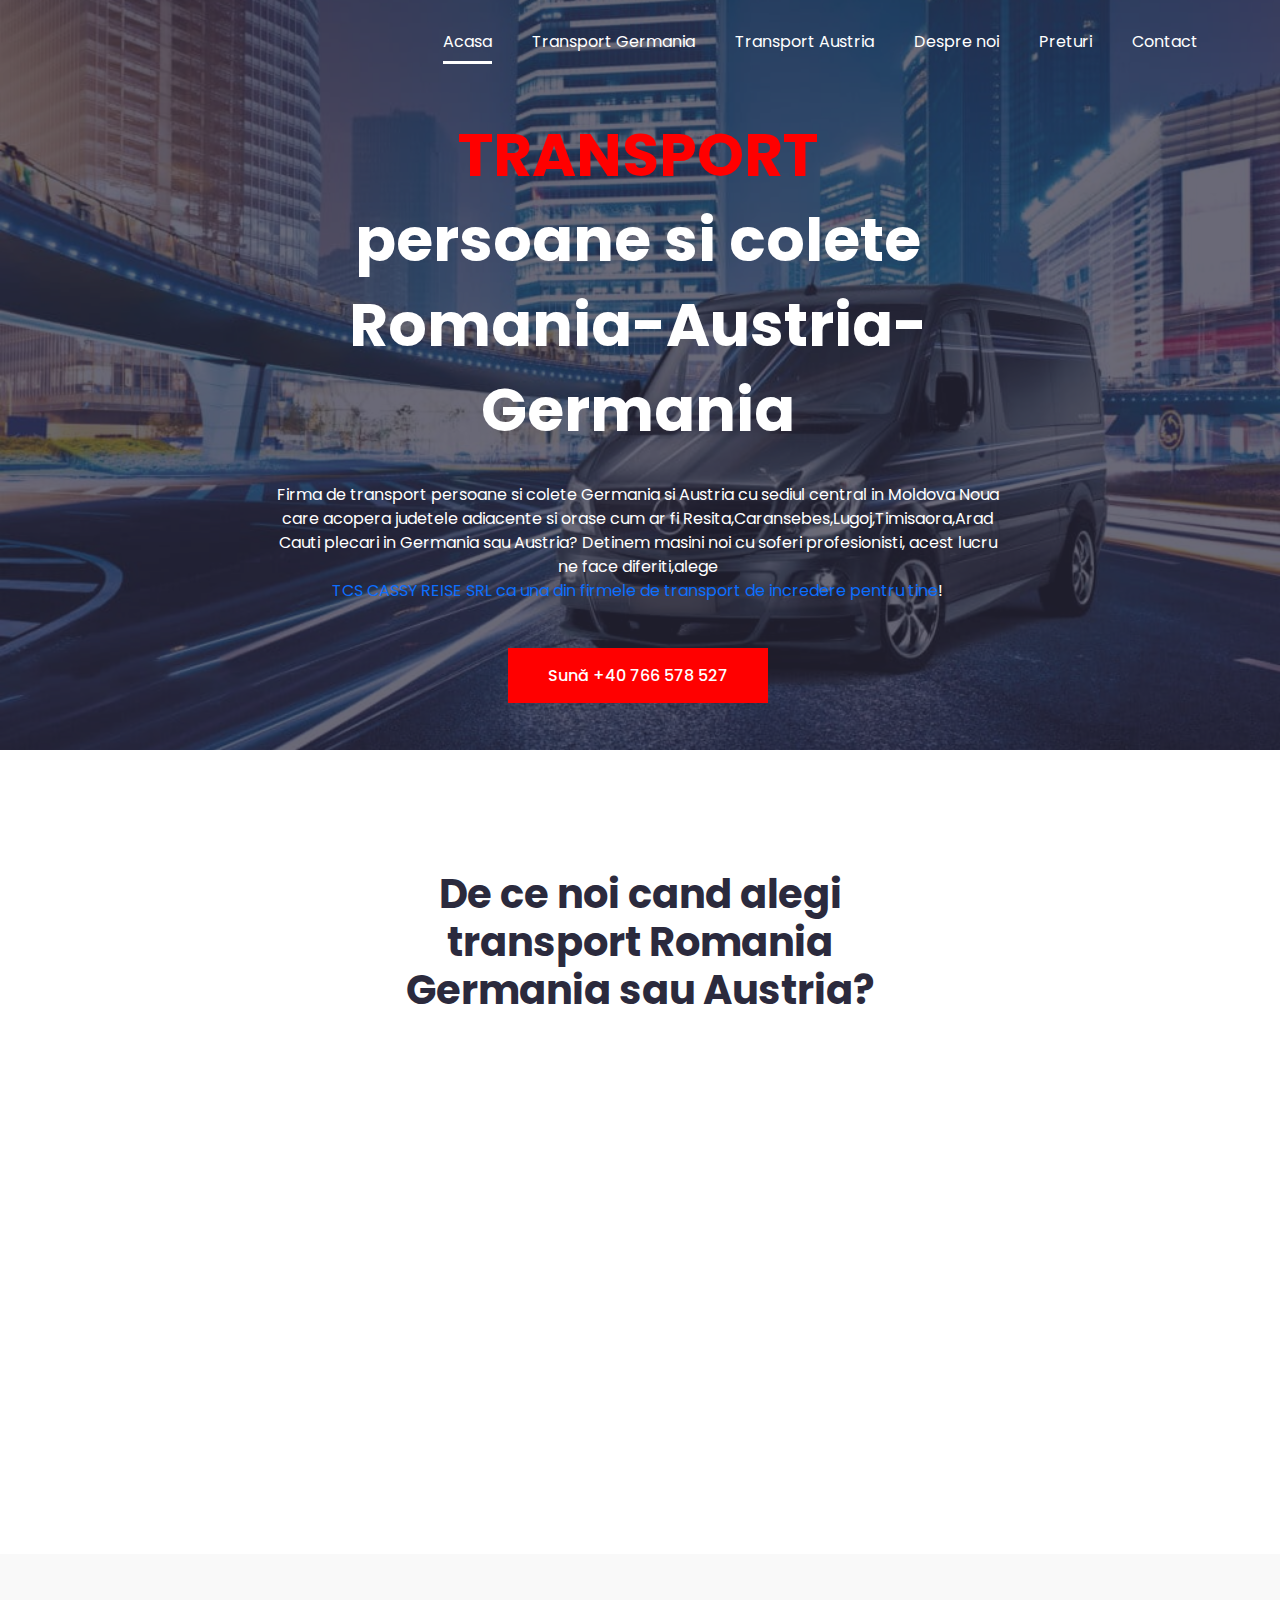
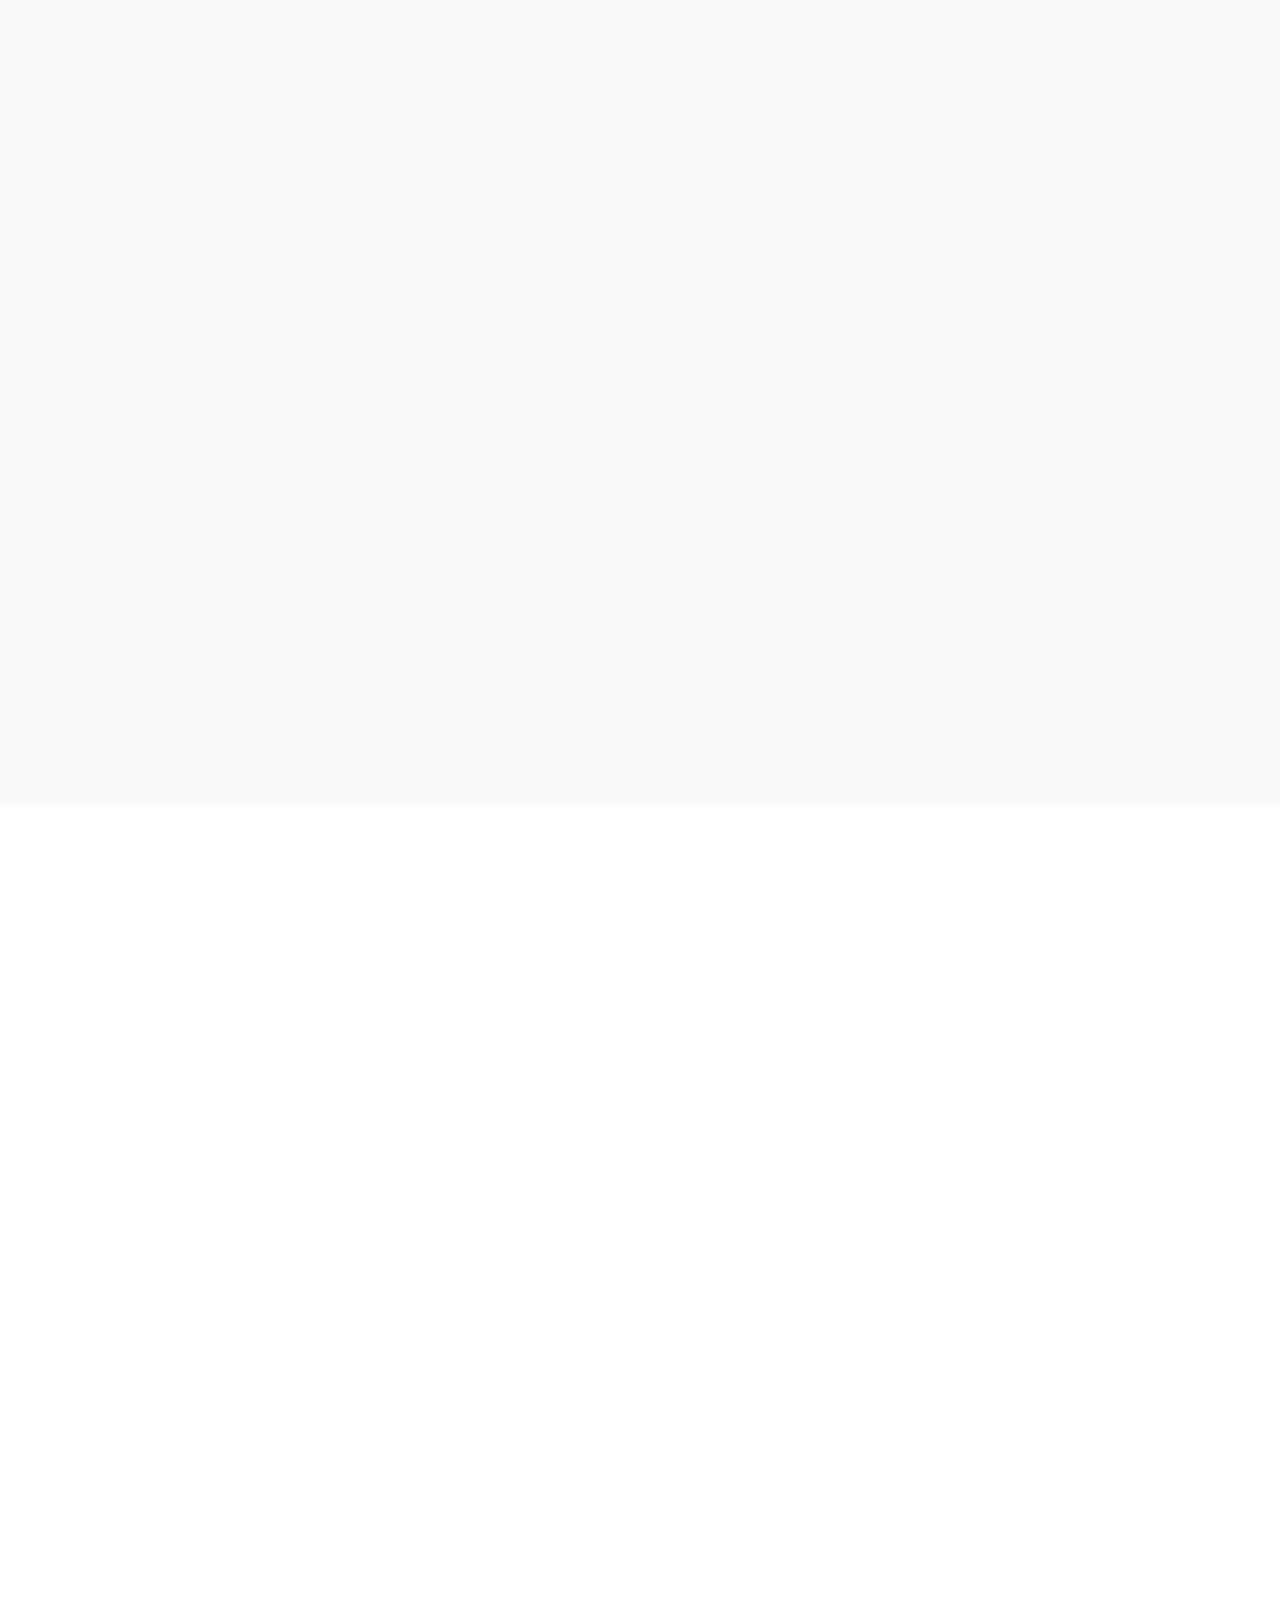
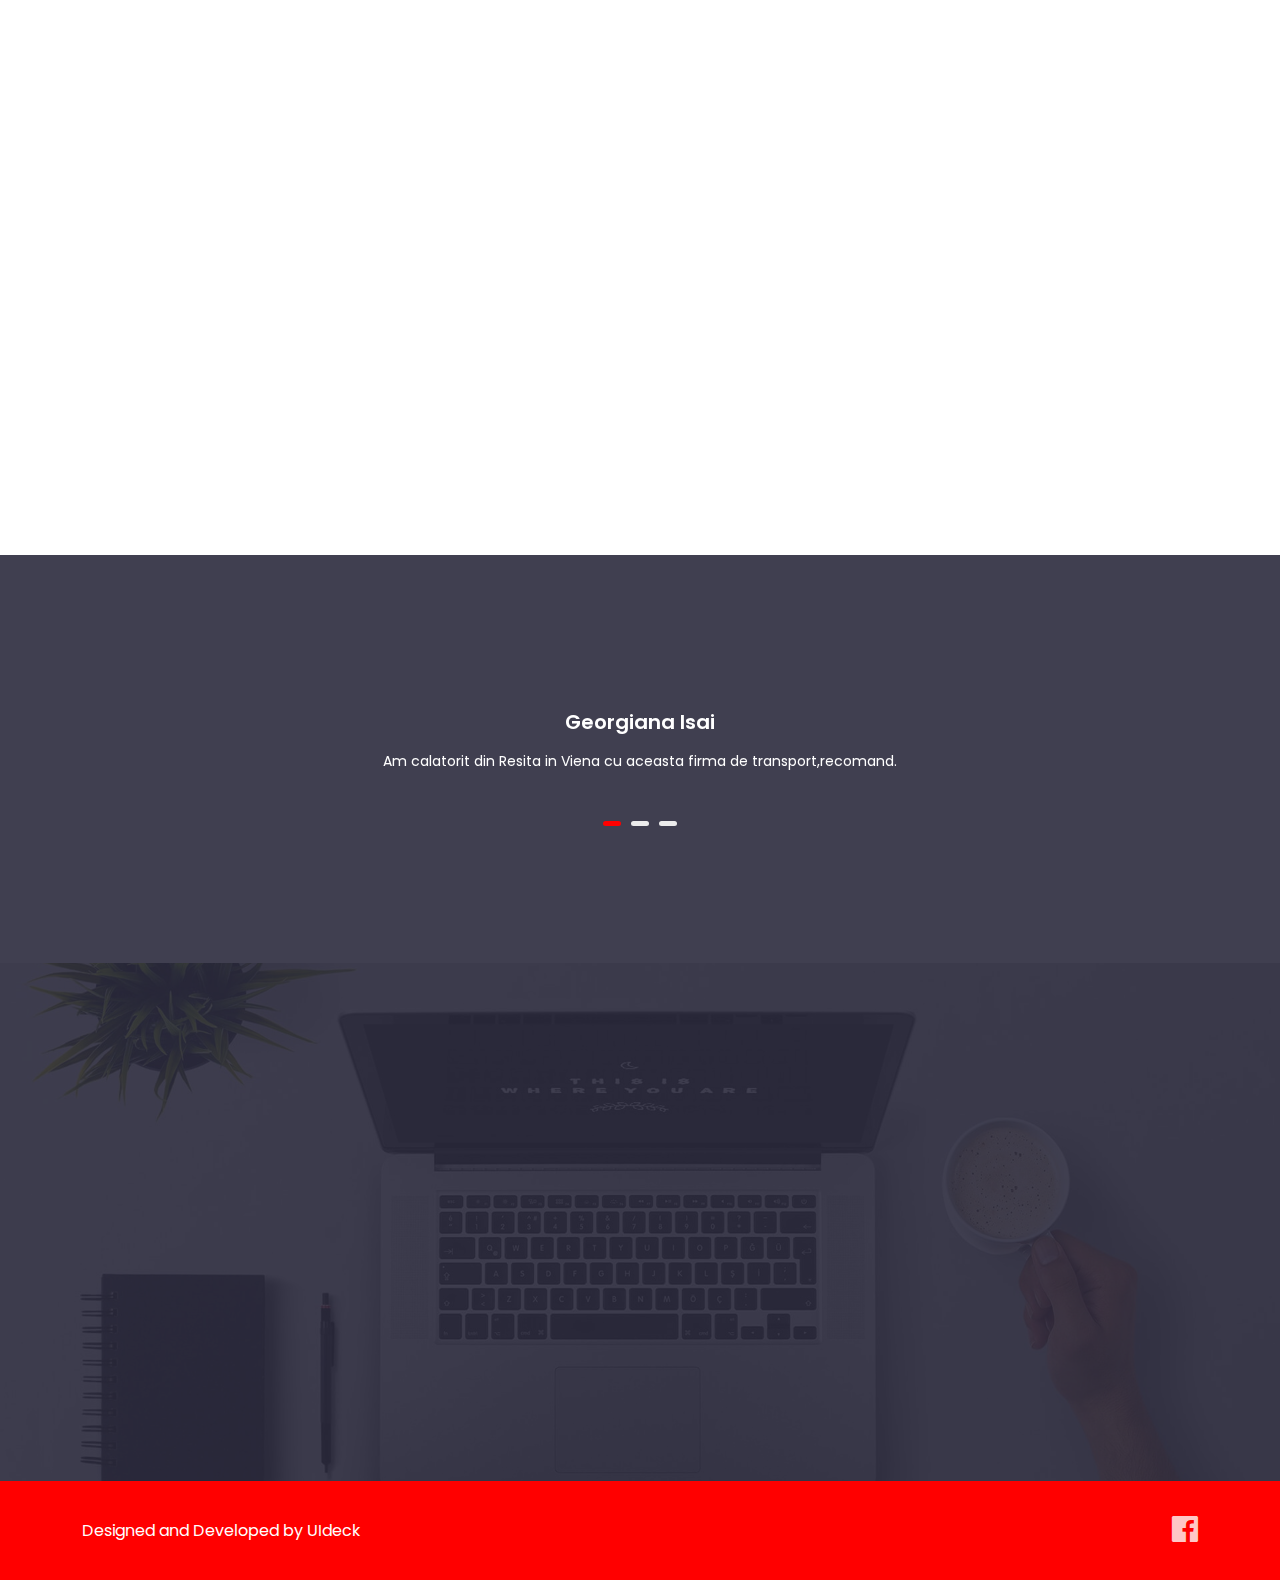
==== index.html @ 8eb1bd52 "add tag manager" ====
<!doctype html>
<html class="no-js" lang="ro">

<head>
    <meta charset="utf-8">
    <!-- Google Tag Manager -->
<script>(function(w,d,s,l,i){w[l]=w[l]||[];w[l].push({'gtm.start':
new Date().getTime(),event:'gtm.js'});var f=d.getElementsByTagName(s)[0],
j=d.createElement(s),dl=l!='dataLayer'?'&l='+l:'';j.async=true;j.src=
'https://www.googletagmanager.com/gtm.js?id='+i+dl;f.parentNode.insertBefore(j,f);
})(window,document,'script','dataLayer','GTM-5B22FQQ');</script>
<!-- End Google Tag Manager -->
     
   <!-- SEO Meta Tags -->
    <meta name="description" content="Transport persoane,colete Romania Germania - TCS CASSY REISE SRL ">
    <meta name="application-name" content="TCS CASSY REISE SRL transport Germania">
    <meta name="keywords" content="transport germania,firme transport romania germania,firme de transport austria,transport persoane austria,transport colete austria,transport austria,transport romania germania,transport germania,transport romania germania,transport germania romania, transpor timisoara germania, transport persoane germania,transport colete germania, transport germania ieftin,plecari germania,plecari cu autocarul germania,plecari cu autobuzul germania"> 
    <meta name="creator" content="TCS CASSY REISE SRL transport"

    <!-- OG Meta Tags to improve the way the post looks when you share the page on LinkedIn, Facebook, Google+ -->
	<meta property="og:site_name" content="https://transportpersoanee.ro"/> <!-- website name -->
	<meta property="og:site" content="https://transportpersoanee.ro/" /> <!-- website link -->
	<meta property="og:title" content="Transport persoane,colete Romania Germania"/> <!-- title shown in the actual shared post -->
	<meta property="og:description" content="Transport persoane,colete Romania Germania -TCS CASSY REISE SRL" /> <!-- description shown in the actual shared post -->
	<meta property="og:image" content="" /> <!-- image link, make sure it's jpg -->
	<meta property="og:url" content="https://transportpersoanee.ro/" /> <!-- where do you want your post to link to -->

    
    <!-- Website Title -->
    <title>Transport persoane,colete Romania Germania Austria - TCS CASSY REISE SRL</title>
    <meta name="viewport" content="width=device-width, initial-scale=1">

    <!--====== Favicon Icon ======-->
    <link rel="shortcut icon" href="assets/images/favicon.png" type="image/png">
        
    <!--====== Animate CSS ======-->
    <link rel="stylesheet" href="assets/css/animate.css">
        
    <!--====== Glide CSS ======-->
    <link rel="stylesheet" href="assets/css/tiny-slider.css">
        
    <!--====== Line Icons CSS ======-->
    <link rel="stylesheet" href="assets/css/LineIcons.2.0.css">
        
    <!--====== Bootstrap CSS ======-->
    <link rel="stylesheet" href="assets/css/bootstrap-5.0.0-beta1.min.css">
    
    <!--====== Default CSS ======-->
    <link rel="stylesheet" href="assets/css/default.css">
    
    <!--====== Style CSS ======-->
    <link rel="stylesheet" href="assets/css/style.css">
    
</head>

<body>
  <!-- Google Tag Manager (noscript) -->
<noscript><iframe src="https://www.googletagmanager.com/ns.html?id=GTM-5B22FQQ"
height="0" width="0" style="display:none;visibility:hidden"></iframe></noscript>
<!-- End Google Tag Manager (noscript) -->

    <div class="preloader">
        <div class="loader">
            <div class="ytp-spinner">
                <div class="ytp-spinner-container">
                    <div class="ytp-spinner-rotator">
                        <div class="ytp-spinner-left">
                            <div class="ytp-spinner-circle"></div>
                        </div>
                        <div class="ytp-spinner-right">
                            <div class="ytp-spinner-circle"></div>
                        </div>
                    </div>
                </div>
            </div>
        </div>
    </div>

    <!--====== PRELOADER PART ENDS ======-->

    <!--====== HEADER PART START ======-->

    <section id="home" class="header_area">
        <div id="header_navbar" class="header_navbar">
            <div class="container">
                <div class="row">
                    <div class="col-lg-12">
                        <nav class="navbar navbar-expand-lg">
                            <button class="navbar-toggler collapsed" type="button" data-bs-toggle="collapse" data-bs-target="#navbarSupportedContent" aria-controls="navbarSupportedContent" aria-expanded="false" aria-label="Toggle navigation">
                                <span class="toggler-icon"></span>
                                <span class="toggler-icon"></span>
                                <span class="toggler-icon"></span>
                            </button>

                            <div class="collapse navbar-collapse sub-menu-bar" id="navbarSupportedContent">
                                <ul id="nav" class="navbar-nav ms-auto">
                                    <li class="nav-item">
                                        <a class="page-scroll active" href="#home">Acasa</a>
                                    </li>
                                    <li class="nav-item">
                                        <a  href="transport-germania.html">Transport Germania</a>
                                    </li>
                                    <li class="nav-item">
                                        <a  href="transport-austria.html">Transport Austria</a>
                                    </li>
                                    <li class="nav-item">
                                        <a class="page-scroll" href="#about">Despre noi</a>
                                    </li>
                                    <li class="nav-item">
                                        <a class="page-scroll" href="#services">Preturi</a>
                                    </li>
                                    <li class="nav-item">
                                        <a class="page-scroll" href="#contact">Contact</a>
                                    </li>
                                </ul>
                            </div> <!-- navbar collapse -->
                        </nav> <!-- navbar -->
                    </div>
                </div> <!-- row -->
            </div> <!-- container -->
        </div> <!-- header navbar -->

        <div class="header_hero">
            <div class="single_hero bg_cover d-flex align-items-center" style="background-image: url(assets/images/tcs-sprinter.jpeg)">
                <div class="container">
                    <div class="row justify-content-center">
                        <div class="col-lg-8 col-md-10">
                            <div class="hero_content text-center">
                                <h1 class="hero_title wow fadeInUp" data-wow-duration="1.3s" data-wow-delay="0.2s"><span style="color:red">TRANSPORT</span></br> persoane si colete <br>Romania-Austria-Germania</br></h1>
                                <p class="wow fadeInUp" data-wow-duration="1.3s" data-wow-delay="0.5s">Firma de transport persoane si colete Germania si Austria cu sediul central in Moldova Noua care acopera judetele adiacente si orase cum ar fi Resita,Caransebes,Lugoj,Timisaora,Arad <br class="d-none d-xl-block">Cauti plecari in Germania sau Austria? Detinem masini noi cu soferi profesionisti, acest lucru ne face diferiti,alege <a href="https://transportpersoanee.ro/">TCS CASSY REISE SRL ca una din firmele de transport de incredere pentru tine</a>!</p>
                                <a href="tel:+40766578527" class="main-btn wow fadeInUp" data-wow-duration="1.3s" data-wow-delay="0.8s">Sună +40 766 578 527</a>
                            </div> <!-- hero content -->
                        </div>
                    </div> <!-- row -->
                </div> <!-- container -->`
            </div> <!-- single hero -->
        </div> <!-- header hero -->
    </section>

    <!--====== HEADER PART ENDS ======-->
    
    <!--====== FEATURES PART START ======-->

    <section id="about" id="features" class="features_area pt-120">
        <div class="container">
            <div class="row justify-content-center">
                <div class="col-lg-6">
                    <div class="section_title text-center pb-25">
                        <h2 class="title wow fadeInUp" data-wow-duration="1.3s" data-wow-delay="0.2s">De ce noi cand alegi transport Romania Germania sau Austria?</h4>
                        <p class="wow fadeInUp" data-wow-duration="1.3s" data-wow-delay="0.4s">Plecari Romania Germania si Austria de la adresa la adresa cu masini noi ingrijite,astfel cu noi calatoresti in siguranta cand vrei sa ajungi la munca in Germania sau mergi la cei dragi de acolo.Tot timpul avem grija de pachetul tau pentru a ajunge in siguranta</p>
                    </div> <!-- section title -->
                </div>
            </div> <!-- row -->
            <div class="row justify-content-center">
                <div class="col-lg-4 col-md-7">
                    <div class="single_features text-center mt-30 wow fadeInUp" data-wow-duration="1.3s"
                        data-wow-delay="0.2s">
                        <i class="lni lni-star-filled"></i>
                        <h4 class="features_title">Transport international</a></h4>
                        <p>Avem masini noi,ne comportam civilizat si respectous,acest lucru ne face diferiti.</p>
                    </div> <!-- single features -->
                </div>
                <div class="col-lg-4 col-md-7">
                    <div class="single_features text-center mt-30 wow fadeInUp" data-wow-duration="1.3s"
                        data-wow-delay="0.4s">
                        <i class="lni lni-home"></i>
                        <h4 class="features_title">Transport de la adresa la adresa</a></h4>
                        <p>Efectueaza transport persoane cu microbuz de 8+1 locuri. Plecari de la adresa la adresa din Romania catre Austria si Germania.</p>
                    </div> <!-- single features -->
                </div>
                <div class="col-lg-4 col-md-7">
                    <div class="single_features text-center mt-30 wow fadeInUp" data-wow-duration="1.3s"
                        data-wow-delay="0.6s">
                        <i class="lni lni-car-alt"></i>
                        <h4 class="features_title">Reduceri pentru grupuri,masa gratuita</a></h4>
                        <p>Reducere de 50% pentru copii,o masa gratuita in Ungaria si un ambient placut la calatorie</p>
                    </div> <!-- single features -->
                </div>
            </div> <!-- row -->
        </div> <!-- container -->
    </section>

    <!--====== FEATURES PART ENDS ======-->
    
    <!--====== ABOUT PART START ======-->

    <section  class="pt-130">
        <div class="about_area">
            <div class="container">
                <div class="row">
                    <div class="col-lg-6">
                        <div class="about_content pt-120 pb-130">
                            <div class="section_title pb">
                                <h4 class="title wow fadeInUp" data-wow-duration="1.3s" data-wow-delay="0.2s">Traseul nostru</h4>
                                <p class="wow fadeInUp" data-wow-duration="1.3s" data-wow-delay="0.4s"><span style="color:black;font-weight: bold;">Puncte Romania:</span> Moldova Noua,Oravita,Timisoara,Resita,Caransebes,Deva,Lugoj,Arad inclusiv toate localitatile din judetele Timis,Arad,Caras Severin.</p>
                                <p class="wow fadeInUp" data-wow-duration="1.3s" data-wow-delay="0.4s"><span style="color:black;font-weight: bold;">Puncte Germania:</span> Munchen,Augsburg ,Ulm ,Stuttgart, Heilbronn, Karlsruhe,Nurenberg, Mannheim, Frankfurt,Deggendorf, Strubing, Reghenzburg, Nuremberg. Wurzburg, Aschaffenburg
                                    Halle
                                    Jena
                                    Koln, Mainz, Darmstadt, Worms,Manheim, Haidelberg,Karlsruhe, Pforzheim, Stutgard, Hailbron</p>
                                    <p class="wow fadeInUp" data-wow-duration="1.3s" data-wow-delay="0.4s"><span style="color:black;font-weight: bold;">Puncte Austria:</span> Viena
                                        Linz,
                                        Salzburg,
                                        Insbruck,
                                        Sankt Polten,
                                        Wels,
                                        Salzburg, 
                                        Braunau am Inn. Passau,
                                        Passau si localitatile invecinate. </p>
                                        <p class="wow fadeInUp" data-wow-duration="1.3s" data-wow-delay="0.4s">Romania Germania,Austria cu retur – de la adresa la adresa dorita. Confortul și siguranța clienților noștri sunt un factor cheie pentru noi. Transportul se efectueaza cu microbuze noi, verificate periodic.</p>
                            </div> <!-- section title -->
                            <a href="tel:+40766578527" class="main-btn wow fadeInUp" data-wow-duration="1.3s"
                                data-wow-delay="0.7s">Sună +40 766 578 527</a>
                        </div> <!-- about content -->
                    </div>
                </div> <!-- row -->
            </div> <!-- container -->
            
            <div class="about_image bg_cover wow fadeInLeft" data-wow-duration="1.3s" data-wow-delay="0.2s"
                style="background-image: url(assets/images/Transport-persoane-colete-Germania.png)">
                <div class="image_content">
                    <h4 class="experience"><span>Transport</span>international</h4>
                </div>
            </div> <!-- about image -->
        </div>
    </section>

    <!--====== ABOUT PART ENDS ======-->
    
    <!--====== FEATURES PART START ======-->

    <section id="services" class="features_area pt-120">
        <div class="container">
            <div class="row justify-content-center">
                <div class="col-lg-6">
                    <div class="section_title text-center pb-25">
                        <h4 class="title wow fadeInUp" data-wow-duration="1.3s" data-wow-delay="0.2s">Preturi</h4>
                        <p class="wow fadeInUp" data-wow-duration="1.3s" data-wow-delay="0.4s">Ai cautat plecari Germania sau transport Germania,Austria si ai gasit un pret mai bun decat la noi ? Nu te credem, uita-te pe lista noastra de servicii.</p>
                    </div> <!-- section title -->
                </div>
            </div> <!-- row -->
            <div class="row">
                <div class="col-lg-4 col-md-6">
                    <div class="single_features text-center mt-60 wow fadeInUp" data-wow-duration="1.3s"
                        data-wow-delay="0.2s">
                        <i class="lni lni-package"></i>
                        <h4 class="features_title">Transport persoane</h4>
                        <p style="font-weight: bold;color:black">De la 60 euro Austria,de la 80 euro Germania</p>
                    </div> <!-- single features -->
                </div>
                <div class="col-lg-4 col-md-6">
                    <div class="single_features text-center mt-60 wow fadeInUp" data-wow-duration="1.3s"
                        data-wow-delay="0.3s">
                        <i class="lni lni-emoji-happy"></i>
                        <h4 class="features_title">Transport colete</h4>
                        <p style="font-weight: bold;color:black">Pret: 30 euro minim sau 1 euro/kg.</p>
                    </div> <!-- single features -->
                </div>
                <div class="col-lg-4 col-md-6">
                    <div class="single_features text-center mt-60 wow fadeInUp" data-wow-duration="1.3s"
                        data-wow-delay="0.4s">
                        <i class="lni lni-delivery"></i>
                        <h4 class="features_title">Transport personalizat</h4>
                        <p style="font-weight: bold;color:black">Ai nevoie de alte servicii de transport? Suntem aici pentru tine</p>
                    </div> <!-- single features -->
                </div>
               
            </div> <!-- row -->
        </div> <!-- container -->
    </section>

    <!--====== FEATURES PART ENDS ======-->
    
    <!--====== PORTFOLIO PART START ======-->

    <section id="portfolio" class="portfolio_area pt-120">
        <div class="container">
            <div class="row justify-content-center">
                <div class="col-lg-6">
                    <div class="section_title text-center pb-60">
                        <h4 class="title wow fadeInUp" data-wow-duration="1.3s" data-wow-delay="0.2s">Transport international de persoane si pachete</h4>
                        <p class="wow fadeInUp" data-wow-duration="1.3s" data-wow-delay="0.4s">Ai nevoie de servicii de calitate atunci cand vrei sa pleci in Germania sau Austria? Plecari Germania saptamanal, noi avand plecari saptamanle.</p>
                    </div> <!-- section title -->
                </div>
            </div> <!-- row -->
        </div> <!-- container -->
        <div class="portfolio_wrapper d-flex flex-wrap">
            <div class="single_portfolio wow fadeInUp" data-wow-duration="1.3s" data-wow-delay="0.2s">
                <img src="assets/images/Transport-Munchen-Germaniajpg.jpg" alt="Transport Romania Munchen">
                <div class="portfolio_content">
                    <ul class="meta">
                        <li><a href="transport-germania.html"><i class="lni lni-delivery"></i></a></li>
                    </ul>
                    <h5 class="portfolio_title">Transport Munchen</h5>
                </div> <!-- Single portfolio -->
            </div> <!-- portfolio wrapper -->
            <div class="single_portfolio wow fadeInUp" data-wow-duration="1.3s" data-wow-delay="0.3s">
                <img src="assets/images/transport-nurnberg.jpg" alt="Transport Romania Nuremberg">
                <div class="portfolio_content">
                    <ul class="meta">
                        <li><a href="transport-germania.html"><i class="lni lni-delivery"></i></a></li>
                    </ul>
                    <h5 class="portfolio_title">Transport Nurnberg</h5>
                </div> <!-- Single portfolio -->
            </div> <!-- portfolio wrapper -->
            <div class="single_portfolio wow fadeInUp" data-wow-duration="1.3s" data-wow-delay="0.4s">
                <img src="assets/images/Transport-Stuttgard.png" alt="Transport Timisoara Stuttgard">
                <div class="portfolio_content">
                    <ul class="meta">
                        <li><a href="transport-germania.html"><i class="lni lni-delivery"></i></a></li>
                    </ul>
                    <h5 class="portfolio_title">Transport Stuttgard</h5>
                </div> <!-- Single portfolio -->
            </div> <!-- portfolio wrapper -->
            <div class="single_portfolio wow fadeInUp" data-wow-duration="1.3s" data-wow-delay="0.5s">
                <img src="assets/images/Transport-Koln.jpg" alt="Transport Timisoara Koln">
                <div class="portfolio_content">
                    <ul class="meta">
                        <li><a href="transport-germania.html"><i class="lni lni-delivery"></i></a></li>
                    </ul>
                    <h5 class="portfolio_title">Transport Koln</h5>
                </div> <!-- Single portfolio -->
            </div> <!-- portfolio wrapper -->
            <div class="single_portfolio wow fadeInUp" data-wow-duration="1.3s" data-wow-delay="0.2s">
                <img src="assets/images/Transport-Dortmund.jpg" alt="Transport Timisoara Dortmund">
                <div class="portfolio_content">
                    <ul class="meta">
                        <li><a href="transport-germania.html"><i class="lni lni-delivery"></i></a></li>
                    </ul>
                    <h5 class="portfolio_title">Transport Viena</h5>
                </div> <!-- Single portfolio -->
            </div> <!-- portfolio wrapper -->
            <div class="single_portfolio wow fadeInUp" data-wow-duration="1.3s" data-wow-delay="0.3s">
                <img src="assets/images/Transport-Frankfurt.jpg" alt="Transport Timisoara Frankfurt">
                <div class="portfolio_content">
                    <ul class="meta">
                        <li><a href="transport-germania.html"><i class="lni lni-delivery"></i></a></li>
                    </ul>
                    <h5 class="portfolio_title">Transport Frankfurt</h5>
                </div> <!-- Single portfolio -->
            </div> <!-- portfolio wrapper -->
            <div class="single_portfolio wow fadeInUp" data-wow-duration="1.3s" data-wow-delay="0.4s">
                <img src="assets/images/Transport-Hamburg.jpg" alt="Transport Timisoara Hamburg">
                <div class="portfolio_content">
                    <ul class="meta">
                        <li><a href="transport-germania.html"><i class="lni lni-delivery"></i></a></li>
                    </ul>
                    <h5 class="portfolio_title">Transport Hailbron</h5>
                </div> <!-- Single portfolio -->
            </div> <!-- portfolio wrapper -->
            <div class="single_portfolio wow fadeInUp" data-wow-duration="1.3s" data-wow-delay="0.5s">
                <img src="assets/images/Transport-Berlinjpg.jpg" alt="Transport Berlin">
                <div class="portfolio_content">
                    <ul class="meta">
                        <li><a href="transport-germania.html"><i class="lni lni-delivery"></i></a></li>
                    </ul>
                    <h5 class="portfolio_title">Transport Koln</h5>
                </div> <!-- Single portfolio -->
            </div> <!-- portfolio wrapper -->
        </div> <!-- row -->
    </section>


    <!--====== TEAM PART ENDS ======-->
    
    <!--====== TESTIMONIAL PART START ======-->

    <section id="testimonial" class="testimonial_area pt-130 pb-130 bg_cover">
        <div class="container">
            <div class="row justify-content-center">
                <div class="col-lg-8">
                    <div class="testimonial_active_wrapper">
                        <div class="testimonial_active">
                            <div class="single_testimonial text-center">
  
                                <h5 class="author_name">Georgiana Isai</h5>

                                <p>Am calatorit din Resita in Viena cu aceasta firma de transport,recomand.
                                </p>
                            </div>
                            <div class="single_testimonial text-center">
                       
                                <h5 class="author_name">Andrei Popescu</h5>

                                <p>Recomand aceasta firma de transport persoane deorece patronul este cu bun simt.
                                </p>
                            </div>
                            <div class="single_testimonial text-center">
                               
                                <h5 class="author_name">Grigore Pavalut</h5>
                                <p>Nota 10 pentru serviciile de transport.
                                </p>
                            </div>
                        </div>
                    </div>
                </div>
            </div> <!-- row -->
        </div> <!-- container -->
    </section>

    <!--====== TESTIMONIAL PART ENDS ======-->
    
   
    <!--====== CONTACT PART START ======-->

    <section id="contact" class="contact_area bg_cover pt-120 pb-130" style="background-image: url(assets/images/contact_bg.jpg)">
        <div class="container">
            <div class="row justify-content-center">
                <div class="col-lg-6">
                    <div class="section_title section_title_2 text-center pb-25">
                        <h4 class="title wow fadeInUp" data-wow-duration="1.3s" data-wow-delay="0.2s">Contact</h4>
                        <p class="wow fadeInUp" data-wow-duration="1.3s" data-wow-delay="0.4s"><span style="color:white;font-weight: bold;">Contact:  </span> +40 766 578 527</p>
                        <p class="wow fadeInUp" data-wow-duration="1.3s" data-wow-delay="0.4s"><span style="color:white;font-weight: bold;">Whatsapp:  </span> +40 766 578 527</p>
                        <p class="wow fadeInUp" data-wow-duration="1.3s" data-wow-delay="0.4s"><span style="color:white;font-weight: bold;">Adresa: </span>  Caras-Severin,Moldova Noua,Romania</p>
                        <p class="wow fadeInUp" data-wow-duration="1.3s" data-wow-delay="0.4s" style="color:white;font-weight: bold;"><a href="transport-germania.html">Transport Germania</a></p>
                                      <p class="wow fadeInUp" data-wow-duration="1.3s" data-wow-delay="0.4s" style="color:white;font-weight: bold;"><a href="transport-austria.html">Transport Austria</a></p>
                    </div> <!-- section title -->
                </div>
            </div> <!-- row -->
            
        </div> <!-- container -->
    </section>

    <!--====== CONTACT PART ENDS ======-->
    
    <!--====== FOOTER PART START ======-->

    <footer id="footer" class="footer_area">
        <div class="container">
            <div class="footer_wrapper text-center d-lg-flex align-items-center justify-content-between">
                <p class="credit">Designed and Developed by <a href="https://uideck.com" rel="nofollow">UIdeck</a></p>
                <div class="footer_social pt-15">
                    <ul>
                        <li><a href="https://www.facebook.com/costeltoader0766578527/"><i class="lni lni-facebook-original"></i></a></li>
                    </ul>
                </div> <!-- footer social -->
            </div> <!-- footer wrapper -->
        </div> <!-- container -->
    </footer>

    <!--====== FOOTER PART ENDS ======-->
    
    <!--====== BACK TOP TOP PART START ======-->

    <a href="#" class="back-to-top"><i class="lni lni-chevron-up"></i></a>

    <!--====== BACK TOP TOP PART ENDS ======-->

    
    <!--====== Bootstrap js ======-->
    <script src="assets/js/bootstrap.bundle-5.0.0-beta1.min.js"></script>
    
    <!--====== glide js ======-->
    <script src="assets/js/tiny-slider.js"></script>
    
    <!--====== wow js ======-->
    <script src="assets/js/wow.min.js"></script>
    
    <!--====== Main js ======-->
    <script src="assets/js/main.js"></script>
    
</body>

</html>
---- assets/css/tiny-slider.css ----
.tns-outer{padding:0 !important}.tns-outer [hidden]{display:none !important}.tns-outer [aria-controls],.tns-outer [data-action]{cursor:pointer}.tns-slider{-webkit-transition:all 0s;-moz-transition:all 0s;transition:all 0s}.tns-slider>.tns-item{-webkit-box-sizing:border-box;-moz-box-sizing:border-box;box-sizing:border-box}.tns-horizontal.tns-subpixel{white-space:nowrap}.tns-horizontal.tns-subpixel>.tns-item{display:inline-block;vertical-align:top;white-space:normal}.tns-horizontal.tns-no-subpixel:after{content:'';display:table;clear:both}.tns-horizontal.tns-no-subpixel>.tns-item{float:left}.tns-horizontal.tns-carousel.tns-no-subpixel>.tns-item{margin-right:-100%}.tns-no-calc{position:relative;left:0}.tns-gallery{position:relative;left:0;min-height:1px}.tns-gallery>.tns-item{position:absolute;left:-100%;-webkit-transition:transform 0s, opacity 0s;-moz-transition:transform 0s, opacity 0s;transition:transform 0s, opacity 0s}.tns-gallery>.tns-slide-active{position:relative;left:auto !important}.tns-gallery>.tns-moving{-webkit-transition:all 0.25s;-moz-transition:all 0.25s;transition:all 0.25s}.tns-autowidth{display:inline-block}.tns-lazy-img{-webkit-transition:opacity 0.6s;-moz-transition:opacity 0.6s;transition:opacity 0.6s;opacity:0.6}.tns-lazy-img.tns-complete{opacity:1}.tns-ah{-webkit-transition:height 0s;-moz-transition:height 0s;transition:height 0s}.tns-ovh{overflow:hidden}.tns-visually-hidden{position:absolute;left:-10000em}.tns-transparent{opacity:0;visibility:hidden}.tns-fadeIn{opacity:1;filter:alpha(opacity=100);z-index:0}.tns-normal,.tns-fadeOut{opacity:0;filter:alpha(opacity=0);z-index:-1}.tns-vpfix{white-space:nowrap}.tns-vpfix>div,.tns-vpfix>li{display:inline-block}.tns-t-subp2{margin:0 auto;width:310px;position:relative;height:10px;overflow:hidden}.tns-t-ct{width:2333.3333333%;width:-webkit-calc(100% * 70 / 3);width:-moz-calc(100% * 70 / 3);width:calc(100% * 70 / 3);position:absolute;right:0}.tns-t-ct:after{content:'';display:table;clear:both}.tns-t-ct>div{width:1.4285714%;width:-webkit-calc(100% / 70);width:-moz-calc(100% / 70);width:calc(100% / 70);height:10px;float:left}

/*# sourceMappingURL=sourcemaps/tiny-slider.css.map */
---- assets/css/default.css ----
/* Deafult Margin & Padding */
/*-- Margin Top --*/
.mt-5 {
	margin-top: 5px;
}
.mt-10 {
	margin-top: 10px;
}
.mt-15 {
	margin-top: 15px;
}
.mt-20 {
	margin-top: 20px;
}
.mt-25 {
	margin-top: 25px;
}
.mt-30 {
	margin-top: 30px;
}
.mt-35 {
	margin-top: 35px;
}
.mt-40 {
	margin-top: 40px;
}
.mt-45 {
	margin-top: 45px;
}
.mt-50 {
	margin-top: 50px;
}
.mt-55 {
	margin-top: 55px;
}
.mt-60 {
	margin-top: 60px;
}
.mt-65 {
	margin-top: 65px;
}
.mt-70 {
	margin-top: 70px;
}
.mt-75 {
	margin-top: 75px;
}
.mt-80 {
	margin-top: 80px;
}
.mt-85 {
	margin-top: 85px;
}
.mt-90 {
	margin-top: 90px;
}
.mt-95 {
	margin-top: 95px;
}
.mt-100 {
	margin-top: 100px;
}
.mt-105 {
	margin-top: 105px;
}
.mt-110 {
	margin-top: 110px;
}
.mt-115 {
	margin-top: 115px;
}
.mt-120 {
	margin-top: 120px;
}
.mt-125 {
	margin-top: 125px;
}
.mt-130 {
	margin-top: 130px;
}
.mt-135 {
	margin-top: 135px;
}
.mt-140 {
	margin-top: 140px;
}
.mt-145 {
	margin-top: 145px;
}
.mt-150 {
	margin-top: 150px;
}
.mt-155 {
	margin-top: 155px;
}
.mt-160 {
	margin-top: 160px;
}
.mt-165 {
	margin-top: 165px;
}
.mt-170 {
	margin-top: 170px;
}
.mt-175 {
	margin-top: 175px;
}
.mt-180 {
	margin-top: 180px;
}
.mt-185 {
	margin-top: 185px;
}
.mt-190 {
	margin-top: 190px;
}
.mt-195 {
	margin-top: 195px;
}
.mt-200 {
	margin-top: 200px;
}
/*-- Margin Bottom --*/

.mb-5 {
	margin-bottom: 5px;
}
.mb-10 {
	margin-bottom: 10px;
}
.mb-15 {
	margin-bottom: 15px;
}
.mb-20 {
	margin-bottom: 20px;
}
.mb-25 {
	margin-bottom: 25px;
}
.mb-30 {
	margin-bottom: 30px;
}
.mb-35 {
	margin-bottom: 35px;
}
.mb-40 {
	margin-bottom: 40px;
}
.mb-45 {
	margin-bottom: 45px;
}
.mb-50 {
	margin-bottom: 50px;
}
.mb-55 {
	margin-bottom: 55px;
}
.mb-60 {
	margin-bottom: 60px;
}
.mb-65 {
	margin-bottom: 65px;
}
.mb-70 {
	margin-bottom: 70px;
}
.mb-75 {
	margin-bottom: 75px;
}
.mb-80 {
	margin-bottom: 80px;
}
.mb-85 {
	margin-bottom: 85px;
}
.mb-90 {
	margin-bottom: 90px;
}
.mb-95 {
	margin-bottom: 95px;
}
.mb-100 {
	margin-bottom: 100px;
}
.mb-105 {
	margin-bottom: 105px;
}
.mb-110 {
	margin-bottom: 110px;
}
.mb-115 {
	margin-bottom: 115px;
}
.mb-120 {
	margin-bottom: 120px;
}
.mb-125 {
	margin-bottom: 125px;
}
.mb-130 {
	margin-bottom: 130px;
}
.mb-135 {
	margin-bottom: 135px;
}
.mb-140 {
	margin-bottom: 140px;
}
.mb-145 {
	margin-bottom: 145px;
}
.mb-150 {
	margin-bottom: 150px;
}
.mb-155 {
	margin-bottom: 155px;
}
.mb-160 {
	margin-bottom: 160px;
}
.mb-165 {
	margin-bottom: 165px;
}
.mb-170 {
	margin-bottom: 170px;
}
.mb-175 {
	margin-bottom: 175px;
}
.mb-180 {
	margin-bottom: 180px;
}
.mb-185 {
	margin-bottom: 185px;
}
.mb-190 {
	margin-bottom: 190px;
}
.mb-195 {
	margin-bottom: 195px;
}
.mb-200 {
	margin-bottom: 200px;
}
/*-- margin left --*/
.ml-5 {
	margin-left: 5px;
}
.ml-10 {
	margin-left: 10px;
}
.ml-15 {
	margin-left: 15px;
}
.ml-20 {
	margin-left: 20px;
}
.ml-25 {
	margin-left: 25px;
}
.ml-30 {
	margin-left: 30px;
}
.ml-35 {
	margin-left: 35px;
}
.ml-40 {
	margin-left: 40px;
}
.ml-45 {
	margin-left: 45px;
}
.ml-50 {
	margin-left: 50px;
}
.ml-55 {
	margin-left: 55px;
}
.ml-60 {
	margin-left: 60px;
}
.ml-65 {
	margin-left: 65px;
}
.ml-70 {
	margin-left: 70px;
}
.ml-75 {
	margin-left: 75px;
}
.ml-80 {
	margin-left: 80px;
}
.ml-85 {
	margin-left: 85px;
}
.ml-90 {
	margin-left: 90px;
}
.ml-95 {
	margin-left: 95px;
}
.ml-100 {
	margin-left: 100px;
}
.ml-105 {
	margin-left: 105px;
}
.ml-110 {
	margin-left: 110px;
}
.ml-115 {
	margin-left: 115px;
}
.ml-120 {
	margin-left: 120px;
}
.ml-125 {
	margin-left: 125px;
}
.ml-130 {
	margin-left: 130px;
}
.ml-135 {
	margin-left: 135px;
}
.ml-140 {
	margin-left: 140px;
}
.ml-145 {
	margin-left: 145px;
}
.ml-150 {
	margin-left: 150px;
}
.ml-155 {
	margin-left: 155px;
}
.ml-160 {
	margin-left: 160px;
}
.ml-165 {
	margin-left: 165px;
}
.ml-170 {
	margin-left: 170px;
}
.ml-175 {
	margin-left: 175px;
}
.ml-180 {
	margin-left: 180px;
}
.ml-185 {
	margin-left: 185px;
}
.ml-190 {
	margin-left: 190px;
}
.ml-195 {
	margin-left: 195px;
}
.ml-200 {
	margin-left: 200px;
}
/*-- margin right --*/
.mr-5 {
	margin-right: 5px;
}
.mr-10 {
	margin-right: 10px;
}
.mr-15 {
	margin-right: 15px;
}
.mr-20 {
	margin-right: 20px;
}
.mr-25 {
	margin-right: 25px;
}
.mr-30 {
	margin-right: 30px;
}
.mr-35 {
	margin-right: 35px;
}
.mr-40 {
	margin-right: 40px;
}
.mr-45 {
	margin-right: 45px;
}
.mr-50 {
	margin-right: 50px;
}
.mr-55 {
	margin-right: 55px;
}
.mr-60 {
	margin-right: 60px;
}
.mr-65 {
	margin-right: 65px;
}
.mr-70 {
	margin-right: 70px;
}
.mr-75 {
	margin-right: 75px;
}
.mr-80 {
	margin-right: 80px;
}
.mr-85 {
	margin-right: 85px;
}
.mr-90 {
	margin-right: 90px;
}
.mr-95 {
	margin-right: 95px;
}
.mr-100 {
	margin-right: 100px;
}
.mr-105 {
	margin-right: 105px;
}
.mr-110 {
	margin-right: 110px;
}
.mr-115 {
	margin-right: 115px;
}
.mr-120 {
	margin-right: 120px;
}
.mr-125 {
	margin-right: 125px;
}
.mr-130 {
	margin-right: 130px;
}
.mr-135 {
	margin-right: 135px;
}
.mr-140 {
	margin-right: 140px;
}
.mr-145 {
	margin-right: 145px;
}
.mr-150 {
	margin-right: 150px;
}
.mr-155 {
	margin-right: 155px;
}
.mr-160 {
	margin-right: 160px;
}
.mr-165 {
	margin-right: 165px;
}
.mr-170 {
	margin-right: 170px;
}
.mr-175 {
	margin-right: 175px;
}
.mr-180 {
	margin-right: 180px;
}
.mr-185 {
	margin-right: 185px;
}
.mr-190 {
	margin-right: 190px;
}
.mr-195 {
	margin-right: 195px;
}
.mr-200 {
	margin-right: 200px;
}


/*-- Padding Top --*/

.pt-5 {
	padding-top: 5px;
}
.pt-10 {
	padding-top: 10px;
}
.pt-15 {
	padding-top: 15px;
}
.pt-20 {
	padding-top: 20px;
}
.pt-25 {
	padding-top: 25px;
}
.pt-30 {
	padding-top: 30px;
}
.pt-35 {
	padding-top: 35px;
}
.pt-40 {
	padding-top: 40px;
}
.pt-45 {
	padding-top: 45px;
}
.pt-50 {
	padding-top: 50px;
}
.pt-55 {
	padding-top: 55px;
}
.pt-60 {
	padding-top: 60px;
}
.pt-65 {
	padding-top: 65px;
}
.pt-70 {
	padding-top: 70px;
}
.pt-75 {
	padding-top: 75px;
}
.pt-80 {
	padding-top: 80px;
}
.pt-85 {
	padding-top: 85px;
}
.pt-90 {
	padding-top: 90px;
}
.pt-95 {
	padding-top: 95px;
}
.pt-100 {
	padding-top: 100px;
}
.pt-105 {
	padding-top: 105px;
}
.pt-110 {
	padding-top: 110px;
}
.pt-115 {
	padding-top: 115px;
}
.pt-120 {
	padding-top: 120px;
}
.pt-125 {
	padding-top: 125px;
}
.pt-130 {
	padding-top: 130px;
}
.pt-135 {
	padding-top: 135px;
}
.pt-140 {
	padding-top: 140px;
}
.pt-145 {
	padding-top: 145px;
}
.pt-150 {
	padding-top: 150px;
}
.pt-155 {
	padding-top: 155px;
}
.pt-160 {
	padding-top: 160px;
}
.pt-165 {
	padding-top: 165px;
}
.pt-170 {
	padding-top: 170px;
}
.pt-175 {
	padding-top: 175px;
}
.pt-180 {
	padding-top: 180px;
}
.pt-185 {
	padding-top: 185px;
}
.pt-190 {
	padding-top: 190px;
}
.pt-195 {
	padding-top: 195px;
}
.pt-200 {
	padding-top: 200px;
}
/*-- Padding Bottom --*/

.pb-5 {
	padding-bottom: 5px;
}
.pb-10 {
	padding-bottom: 10px;
}
.pb-15 {
	padding-bottom: 15px;
}
.pb-20 {
	padding-bottom: 20px;
}
.pb-25 {
	padding-bottom: 25px;
}
.pb-30 {
	padding-bottom: 30px;
}
.pb-35 {
	padding-bottom: 35px;
}
.pb-40 {
	padding-bottom: 40px;
}
.pb-45 {
	padding-bottom: 45px;
}
.pb-50 {
	padding-bottom: 50px;
}
.pb-55 {
	padding-bottom: 55px;
}
.pb-60 {
	padding-bottom: 60px;
}
.pb-65 {
	padding-bottom: 65px;
}
.pb-70 {
	padding-bottom: 70px;
}
.pb-75 {
	padding-bottom: 75px;
}
.pb-80 {
	padding-bottom: 80px;
}
.pb-85 {
	padding-bottom: 85px;
}
.pb-90 {
	padding-bottom: 90px;
}
.pb-95 {
	padding-bottom: 95px;
}
.pb-100 {
	padding-bottom: 100px;
}
.pb-105 {
	padding-bottom: 105px;
}
.pb-110 {
	padding-bottom: 110px;
}
.pb-115 {
	padding-bottom: 115px;
}
.pb-120 {
	padding-bottom: 120px;
}
.pb-125 {
	padding-bottom: 125px;
}
.pb-130 {
	padding-bottom: 130px;
}
.pb-135 {
	padding-bottom: 135px;
}
.pb-140 {
	padding-bottom: 140px;
}
.pb-145 {
	padding-bottom: 145px;
}
.pb-150 {
	padding-bottom: 150px;
}
.pb-155 {
	padding-bottom: 155px;
}
.pb-160 {
	padding-bottom: 160px;
}
.pb-165 {
	padding-bottom: 165px;
}
.pb-170 {
	padding-bottom: 170px;
}
.pb-175 {
	padding-bottom: 175px;
}
.pb-180 {
	padding-bottom: 180px;
}
.pb-185 {
	padding-bottom: 185px;
}
.pb-190 {
	padding-bottom: 190px;
}
.pb-195 {
	padding-bottom: 195px;
}
.pb-200 {
	padding-bottom: 200px;
}

/*-- Padding left --*/

.pl-0 {
	padding-left: 0px;
}
.pl-5 {
	padding-left: 5px;
}
.pl-10 {
	padding-left: 10px;
}
.pl-15 {
	padding-left: 15px;
}
.pl-20 {
	padding-left: 20px;
}
.pl-25 {
	padding-left: 25px;
}
.pl-30 {
	padding-left: 30px;
}
.pl-35 {
	padding-left: 35px;
}
.pl-40 {
	padding-left: 40px;
}
.pl-45 {
	padding-left: 45px;
}
.pl-50 {
	padding-left: 50px;
}
.pl-55 {
	padding-left: 55px;
}
.pl-60 {
	padding-left: 60px;
}
.pl-65 {
	padding-left: 65px;
}
.pl-70 {
	padding-left: 70px;
}
.pl-75 {
	padding-left: 75px;
}
.pl-80 {
	padding-left: 80px;
}
.pl-85 {
	padding-left: 85px;
}
.pl-90 {
	padding-left: 90px;
}
.pl-100 {
	padding-left: 100px;
}
.pl-105 {
	padding-left: 105px;
}
.pl-110 {
	padding-left: 110px;
}
.pl-115 {
	padding-left: 115px;
}
.pl-120 {
	padding-left: 120px;
}
.pl-125 {
	padding-left: 125px;
}
/*-- Padding right --*/

.pr-0 {
	padding-right: 0px;
}
.pr-5 {
	padding-right: 5px;
}
.pr-10 {
	padding-right: 10px;
}
.pr-15 {
	padding-right: 15px;
}
.pr-20 {
	padding-right: 20px;
}
.pr-25 {
	padding-right: 25px;
}
.pr-30 {
	padding-right: 30px;
}
.pr-35 {
	padding-right: 35px;
}
.pr-40 {
	padding-right: 40px;
}
.pr-45 {
	padding-right: 45px;
}
.pr-50 {
	padding-right: 50px;
}
.pr-55 {
	padding-right: 55px;
}
.pr-60 {
	padding-right: 60px;
}
.pr-65 {
	padding-right: 65px;
}
.pr-70 {
	padding-right: 70px;
}
.pr-75 {
	padding-right: 75px;
}
.pr-80 {
	padding-right: 80px;
}
.pr-85 {
	padding-right: 85px;
}
.pr-90 {
	padding-right: 90px;
}
.pr-95 {
	padding-right: 95px;
}
.pr-100 {
	padding-right: 100px;
}
.pr-105 {
	padding-right: 105px;
}
/* Background Color */

.gray-bg {
	background: #f6f6f6;
}
.white-bg {
	background: #fff;
}
.black-bg {
	background: #222;
}
/* Color */

.white {
	color: #fff;
}
.black {
	color: #222;
}
/* black overlay */

[data-overlay] {
	position: relative;
}
[data-overlay]::before {
	background: #000 none repeat scroll 0 0;
	content: "";
	height: 100%;
	left: 0;
	position: absolute;
	top: 0;
	width: 100%;
	z-index: 1;
}
[data-overlay="3"]::before {
	opacity: 0.3;
}
[data-overlay="4"]::before {
	opacity: 0.4;
}
[data-overlay="5"]::before {
	opacity: 0.5;
}
[data-overlay="6"]::before {
	opacity: 0.6;
}
[data-overlay="7"]::before {
	opacity: 0.7;
}
[data-overlay="8"]::before {
	opacity: 0.8;
}
[data-overlay="9"]::before {
	opacity: 0.9;
}
---- assets/css/style.css ----
/*-----------------------------------------------------------------------------------

    Template Name: Simple
    Author: UIdeck
    Author URI: uideck.com
    Version: 1.0

-----------------------------------------------------------------------------------

    CSS INDEX
    ===================

    01. Theme default CSS
	02. Header
    03. Hero
	04. Footer

-----------------------------------------------------------------------------------*/
/*===========================
    01.COMMON css 
===========================*/
@import url("https://fonts.googleapis.com/css?family=Poppins:300,400,500,600,700,800");
html {
  scroll-behavior: smooth;
}

body {
  font-family: "Poppins", sans-serif;
  font-weight: normal;
  font-style: normal;
  color: #5A5872;
}

* {
  margin: 0;
  padding: 0;
  box-sizing: border-box;
}

img {
  max-width: 100%;
}

a:focus,
input:focus,
textarea:focus,
button:focus {
  text-decoration: none;
  outline: none;
}

a:focus,
a:hover {
  text-decoration: none;
}

i,
span,
a {
  display: inline-block;
  text-decoration: none;
}

audio,
canvas,
iframe,
img,
svg,
video {
  vertical-align: middle;
}

h1,
h2,
h3,
h4,
h5,
h6 {
  font-family: "Poppins", sans-serif;
  font-weight: 700;
  color: #2B2A3D;
  margin: 0px;
}

h1 {
  font-size: 48px;
}

h2 {
  font-size: 36px;
}

h3 {
  font-size: 28px;
}

h4 {
  font-size: 22px;
}

h5 {
  font-size: 18px;
}

h6 {
  font-size: 16px;
}

ul, ol {
  margin: 0px;
  padding: 0px;
  list-style-type: none;
}

p {
  font-size: 14px;
  font-weight: 400;
  line-height: 24px;
  color: #5A5872;
  margin: 0px;
}

.bg_cover {
  background-position: center center;
  background-size: cover;
  background-repeat: no-repeat;
  width: 100%;
  height: 100%;
}

/*===== All Button Style =====*/
.main-btn {
  display: inline-block;
  font-weight: 500;
  text-align: center;
  white-space: nowrap;
  vertical-align: middle;
  user-select: none;
  border: 0;
  padding: 0 40px;
  font-size: 16px;
  height: 55px;
  line-height: 55px;
  border-radius: 0;
  color: #fff;
  cursor: pointer;
  z-index: 5;
  transition: all 0.4s ease-out 0s;
  background-color: red;
}

.main-btn:hover {
  background-color: #000000;
  color: #fff;
}

/*===== All Section Title Style =====*/
.section_title .title {
  font-size: 40px;
  font-weight: 700;
}

@media (max-width: 767px) {
  .section_title .title {
    font-size: 26px;
  }
}

.section_title p {
  margin-top: 15px;
  font-size: 18px;
  color: #9e9db3;
}

.section_title.section_title_2 .title,
.section_title.section_title_2 p {
  color: #fff;
}

/*===== All Preloader Style =====*/
.preloader {
  /* Body Overlay */
  position: fixed;
  top: 0;
  left: 0;
  display: table;
  height: 100%;
  width: 100%;
  /* Change Background Color */
  background: #fff;
  z-index: 99999;
}

.preloader .loader {
  display: table-cell;
  vertical-align: middle;
  text-align: center;
}

.preloader .loader .ytp-spinner {
  position: absolute;
  left: 50%;
  top: 50%;
  width: 64px;
  margin-left: -32px;
  z-index: 18;
  pointer-events: none;
}

.preloader .loader .ytp-spinner .ytp-spinner-container {
  pointer-events: none;
  position: absolute;
  width: 100%;
  padding-bottom: 100%;
  top: 50%;
  left: 50%;
  margin-top: -50%;
  margin-left: -50%;
  animation: ytp-spinner-linspin 1568.2353ms linear infinite;
}

.preloader .loader .ytp-spinner .ytp-spinner-container .ytp-spinner-rotator {
  position: absolute;
  width: 100%;
  height: 100%;
  animation: ytp-spinner-easespin 5332ms cubic-bezier(0.4, 0, 0.2, 1) infinite both;
}

.preloader .loader .ytp-spinner .ytp-spinner-container .ytp-spinner-rotator .ytp-spinner-left {
  position: absolute;
  top: 0;
  left: 0;
  bottom: 0;
  overflow: hidden;
  right: 50%;
}

.preloader .loader .ytp-spinner .ytp-spinner-container .ytp-spinner-rotator .ytp-spinner-right {
  position: absolute;
  top: 0;
  right: 0;
  bottom: 0;
  overflow: hidden;
  left: 50%;
}

.preloader .loader .ytp-spinner-circle {
  box-sizing: border-box;
  position: absolute;
  width: 200%;
  height: 100%;
  border-style: solid;
  /* Spinner Color */
  border-color: red red #F9F9F9;
  border-radius: 50%;
  border-width: 6px;
}

.preloader .loader .ytp-spinner-left .ytp-spinner-circle {
  left: 0;
  right: -100%;
  border-right-color: #F9F9F9;
  animation: ytp-spinner-left-spin 1333ms cubic-bezier(0.4, 0, 0.2, 1) infinite both;
}

.preloader .loader .ytp-spinner-right .ytp-spinner-circle {
  left: -100%;
  right: 0;
  border-left-color: #F9F9F9;
  animation: ytp-right-spin 1333ms cubic-bezier(0.4, 0, 0.2, 1) infinite both;
}

/* Preloader Animations */

@keyframes ytp-spinner-linspin {
  to {
    transform: rotate(360deg);
  }
}

@keyframes ytp-spinner-easespin {
  12.5% {
    transform: rotate(135deg);
  }
  25% {
    transform: rotate(270deg);
  }
  37.5% {
    transform: rotate(405deg);
  }
  50% {
    transform: rotate(540deg);
  }
  62.5% {
    transform: rotate(675deg);
  }
  75% {
    transform: rotate(810deg);
  }
  87.5% {
    transform: rotate(945deg);
  }
  to {
    transform: rotate(1080deg);
  }
}

@keyframes ytp-spinner-left-spin {
  0% {
    transform: rotate(130deg);
  }
  50% {
    transform: rotate(-5deg);
  }
  to {
    transform: rotate(130deg);
  }
}

@keyframes ytp-right-spin {
  0% {
    transform: rotate(-130deg);
  }
  50% {
    transform: rotate(5deg);
  }
  to {
    transform: rotate(-130deg);
  }
}

/*===========================
     02.HEADER css 
===========================*/
/*===== NAVBAR =====*/
.header_navbar {
  position: absolute;
  top: 0;
  left: 0;
  width: 100%;
  z-index: 999;
  transition: all 0.3s ease-out 0s;
}

.sticky {
  position: fixed;
  z-index: 99;
  background-color: #fff;
  box-shadow: 0px 20px 50px 0px rgba(0, 0, 0, 0.05);
  transition: all 0.3s ease-out 0s;
}

.sticky .navbar {
  padding: 15px 0;
}

.navbar {
  padding: 20px 0;
  border-radius: 5px;
  position: relative;
  transition: all 0.3s ease-out 0s;
}

.navbar-brand {
  padding: 0;
}

.navbar-brand img {
  width: 150px;
}

@media (max-width: 767px) {
  .navbar-brand img {
    width: 130px;
  }
}

.navbar-toggler {
  padding: 0;
}

.navbar-toggler:focus {
  box-shadow: none;
}

.navbar-toggler .toggler-icon {
  width: 30px;
  height: 2px;
  background-color: #fff;
  display: block;
  margin: 5px 0;
  position: relative;
  transition: all 0.3s ease-out 0s;
}

.navbar-toggler.active .toggler-icon:nth-of-type(1) {
  transform: rotate(45deg);
  top: 7px;
}

.navbar-toggler.active .toggler-icon:nth-of-type(2) {
  opacity: 0;
}

.navbar-toggler.active .toggler-icon:nth-of-type(3) {
  transform: rotate(135deg);
  top: -7px;
}

@media only screen and (min-width: 768px) and (max-width: 991px) {
  .navbar-collapse {
    position: absolute;
    top: 100%;
    left: 0;
    width: 100%;
    background-color: #fff;
    z-index: 9;
    box-shadow: 0px 15px 20px 0px rgba(0, 0, 0, 0.1);
    padding: 5px 12px;
  }
}

@media (max-width: 767px) {
  .navbar-collapse {
    position: absolute;
    top: 100%;
    left: 0;
    width: 100%;
    background-color: #fff;
    z-index: 9;
    box-shadow: 0px 15px 20px 0px rgba(0, 0, 0, 0.1);
    padding: 5px 12px;
  }
}

.navbar-nav .nav-item {
  position: relative;
  margin-left: 40px;
}

@media only screen and (min-width: 992px) and (max-width: 1199px) {
  .navbar-nav .nav-item {
    margin-left: 30px;
  }
}

@media only screen and (min-width: 768px) and (max-width: 991px) {
  .navbar-nav .nav-item {
    margin: 0;
  }
}

@media (max-width: 767px) {
  .navbar-nav .nav-item {
    margin: 0;
  }
}

.navbar-nav .nav-item a {
  font-size: 16px;
  font-weight: 400;
  color: #fff;
  transition: all 0.3s ease-out 0s;
  padding: 10px 0;
  position: relative;
}

.navbar-nav .nav-item a::before {
  position: absolute;
  content: '';
  bottom: 0px;
  left: 0;
  width: 0;
  height: 3px;
  background-color: #fff;
  transition: all 0.3s ease-out 0s;
}

@media only screen and (min-width: 768px) and (max-width: 991px) {
  .navbar-nav .nav-item a::before {
    display: none;
  }
}

@media (max-width: 767px) {
  .navbar-nav .nav-item a::before {
    display: none;
  }
}

@media only screen and (min-width: 768px) and (max-width: 991px) {
  .navbar-nav .nav-item a {
    display: block;
    padding: 4px 0;
    color: #222;
  }
}

@media (max-width: 767px) {
  .navbar-nav .nav-item a {
    display: block;
    padding: 4px 0;
    color: #222;
  }
}

@media only screen and (min-width: 768px) and (max-width: 991px) {
  .navbar-nav .nav-item a.active, .navbar-nav .nav-item a:hover {
    color: red;
  }
}

@media (max-width: 767px) {
  .navbar-nav .nav-item a.active, .navbar-nav .nav-item a:hover {
    color: red;
  }
}

.navbar-nav .nav-item a.active::before, .navbar-nav .nav-item a:hover::before {
  width: 100%;
}

.navbar-nav .nav-item:hover .sub-menu {
  top: 100%;
  opacity: 1;
  visibility: visible;
}

@media only screen and (min-width: 768px) and (max-width: 991px) {
  .navbar-nav .nav-item:hover .sub-menu {
    top: 0;
  }
}

@media (max-width: 767px) {
  .navbar-nav .nav-item:hover .sub-menu {
    top: 0;
  }
}

.navbar-nav .nav-item .sub-menu {
  width: 200px;
  background-color: #fff;
  box-shadow: 0px 0px 20px 0px rgba(0, 0, 0, 0.1);
  position: absolute;
  top: 110%;
  left: 0;
  opacity: 0;
  visibility: hidden;
  transition: all 0.3s ease-out 0s;
}

@media only screen and (min-width: 768px) and (max-width: 991px) {
  .navbar-nav .nav-item .sub-menu {
    position: relative;
    width: 100%;
    top: 0;
    display: none;
    opacity: 1;
    visibility: visible;
  }
}

@media (max-width: 767px) {
  .navbar-nav .nav-item .sub-menu {
    position: relative;
    width: 100%;
    top: 0;
    display: none;
    opacity: 1;
    visibility: visible;
  }
}

.navbar-nav .nav-item .sub-menu li {
  display: block;
}

.navbar-nav .nav-item .sub-menu li a {
  display: block;
  padding: 8px 20px;
  color: #222;
}

.navbar-nav .nav-item .sub-menu li a.active, .navbar-nav .nav-item .sub-menu li a:hover {
  padding-left: 25px;
  color: red;
}

.navbar-nav .sub-nav-toggler {
  display: none;
}

@media only screen and (min-width: 768px) and (max-width: 991px) {
  .navbar-nav .sub-nav-toggler {
    display: block;
    position: absolute;
    right: 0;
    top: 0;
    background: none;
    color: #222;
    font-size: 18px;
    border: 0;
    width: 30px;
    height: 30px;
  }
}

@media (max-width: 767px) {
  .navbar-nav .sub-nav-toggler {
    display: block;
    position: absolute;
    right: 0;
    top: 0;
    background: none;
    color: #222;
    font-size: 18px;
    border: 0;
    width: 30px;
    height: 30px;
  }
}

.navbar-nav .sub-nav-toggler span {
  width: 8px;
  height: 8px;
  border-left: 1px solid #222;
  border-bottom: 1px solid #222;
  transform: rotate(-45deg);
  position: relative;
  top: -5px;
}

.sticky .navbar-toggler .toggler-icon {
  background-color: #222;
}

.sticky .navbar-nav .nav-item a {
  color: #222;
}

.sticky .navbar-nav .nav-item a::before {
  background-color: red;
}

.sticky .navbar-nav .nav-item a.active, .sticky .navbar-nav .nav-item a:hover {
  color: red;
}

/*===== hero =====*/
.single_hero {
  height: 750px;
  position: relative;
  overflow: hidden;
  z-index: 1;
}

@media only screen and (min-width: 1400px) {
  .single_hero {
    height: 950px;
  }
}

@media only screen and (min-width: 768px) and (max-width: 991px) {
  .single_hero {
    height: 700px;
  }
}

@media (max-width: 767px) {
  .single_hero {
    height: 650px;
  }
}

.single_hero::before {
  position: absolute;
  content: '';
  background-color: rgba(43, 42, 61, 0.7);
  width: 100%;
  height: 100%;
  left: 0;
  top: 0;
  z-index: -1;
}

.hero_content {
  padding-top: 50px;
}

.hero_content .hero_title {
  font-size: 60px;
  line-height: 85px;
  color: #fff;
  margin-top: 15px;
}

@media only screen and (min-width: 992px) and (max-width: 1199px) {
  .hero_content .hero_title {
    font-size: 44px;
    line-height: 65px;
  }
}

@media only screen and (min-width: 768px) and (max-width: 991px) {
  .hero_content .hero_title {
    font-size: 40px;
    line-height: 60px;
  }
}

@media (max-width: 767px) {
  .hero_content .hero_title {
    font-size: 24px;
    line-height: 38px;
  }
}

@media only screen and (min-width: 576px) and (max-width: 767px) {
  .hero_content .hero_title {
    font-size: 40px;
    line-height: 60px;
  }
}

.hero_content .hero_title span {
  display: contents;
  color: red;
}

.hero_content p {
  font-size: 16px;
  color: #fff;
  margin-top: 30px;
}

@media (max-width: 767px) {
  .hero_content p {
    font-size: 16px;
  }
}

.hero_content .main-btn {
  margin-top: 45px;
}

/*===========================
      03.FEATURES css 
===========================*/
.single_features i {
  font-size: 60px;
  line-height: 60px;
  color: red;
  transition: all 0.3s ease-out 0s;
}

@media (max-width: 767px) {
  .single_features i {
    font-size: 40px;
    line-height: 45px;
  }
}

.single_features .features_title {
  color: red;
  margin-top: 15px;
  font-size: 24px;
  font-weight: 600;
  transition: all 0.3s ease-out 0s;
}

@media (max-width: 767px) {
  .single_features .features_title {
    font-size: 24px;
  }
}

.single_features p {
  margin-top: 15px;
}

.single_features:hover i {
  color: red;
}

/*===========================
      04.ABOUT css 
===========================*/
.about_area {
  background-color: #F9F9F9;
  position: relative;
}

.about_image {
  position: absolute;
  top: 0;
  right: 0;
  width: 50%;
  height: 100%;
}

@media only screen and (min-width: 768px) and (max-width: 991px) {
  .about_image {
    width: 100%;
    height: 500px;
    position: relative;
  }
}

@media (max-width: 767px) {
  .about_image {
    width: 100%;
    height: 400px;
    position: relative;
  }
}

.about_image .image_content {
  width: 185px;
  height: 185px;
  background-color: red;
  display: table;
  text-align: center;
  position: relative;
  left: -92px;
}

@media only screen and (min-width: 992px) and (max-width: 1199px) {
  .about_image .image_content {
    width: 135px;
    height: 135px;
    left: -78px;
  }
}

@media only screen and (min-width: 768px) and (max-width: 991px) {
  .about_image .image_content {
    left: 0;
  }
}

@media (max-width: 767px) {
  .about_image .image_content {
    left: 0;
    width: 135px;
    height: 135px;
  }
}

.about_image .image_content .experience {
  font-size: 24px;
  color: #fff;
  font-weight: 500;
  display: table-cell;
  vertical-align: middle;
}

@media only screen and (min-width: 992px) and (max-width: 1199px) {
  .about_image .image_content .experience {
    font-size: 18px;
  }
}

@media (max-width: 767px) {
  .about_image .image_content .experience {
    font-size: 18px;
  }
}

.about_image .image_content .experience span {
  font-size: 44px;
  font-weight: 700;
}

@media only screen and (min-width: 992px) and (max-width: 1199px) {
  .about_image .image_content .experience span {
    font-size: 36px;
  }
}

@media (max-width: 767px) {
  .about_image .image_content .experience span {
    font-size: 36px;
  }
}

.about_content {
  padding-right: 50px;
}

@media only screen and (min-width: 768px) and (max-width: 991px) {
  .about_content {
    padding-right: 0;
  }
}

@media (max-width: 767px) {
  .about_content {
    padding-right: 0;
  }
}

.about_content .main-btn {
  margin-top: 30px;
}

/*===========================
      05.PORTFOLIO css 
===========================*/
.single_portfolio {
  position: relative;
  width: 25%;
}

@media only screen and (min-width: 768px) and (max-width: 991px) {
  .single_portfolio {
    width: 50%;
  }
}

@media (max-width: 767px) {
  .single_portfolio {
    width: 100%;
  }
}

@media only screen and (min-width: 576px) and (max-width: 767px) {
  .single_portfolio {
    width: 50%;
  }
}

.single_portfolio img {
  width: 100%;
}

.single_portfolio::before {
  position: absolute;
  content: '';
  top: 0;
  left: 0;
  width: 100%;
  height: 100%;
  background-color:red;
  opacity: 0;
  transition: all 0.3s ease-out 0s;
}

.single_portfolio .portfolio_content {
  position: absolute;
  top: 50%;
  left: 0;
  width: 100%;
  transform: translateY(-50%);
  text-align: center;
}

.single_portfolio .portfolio_content .meta li {
  display: inline-block;
  margin: 0 5px;
  transition: all 0.3s ease-out 0s;
  opacity: 0;
}

.single_portfolio .portfolio_content .meta li a {
  width: 35px;
  height: 35px;
  line-height: 33px;
  text-align: center;
  font-size: 16px;
  color: #fff;
  border: 1px solid #fff;
  border-radius: 5px;
  transition: all 0.3s ease-out 0s;
}

.single_portfolio .portfolio_content .meta li a:hover {
  background-color: #fff;
  color: red;
}

.single_portfolio .portfolio_content .meta li:first-child {
  transform: translateX(-100%);
}

.single_portfolio .portfolio_content .meta li:last-child {
  transform: translateX(100%);
}

.single_portfolio .portfolio_content .portfolio_title {
  font-size: 24px;
  font-weight: 600;
  color: #fff;
  margin-top: 25px;
  transform: translateY(100%);
  transition: all 0.3s ease-out 0s;
  opacity: 0;
}

@media only screen and (min-width: 992px) and (max-width: 1199px) {
  .single_portfolio .portfolio_content .portfolio_title {
    font-size: 20px;
  }
}

@media (max-width: 767px) {
  .single_portfolio .portfolio_content .portfolio_title {
    font-size: 20px;
  }
}

.single_portfolio:hover::before {
  opacity: 1;
}

.single_portfolio:hover .portfolio_content .meta li {
  transform: translateX(0);
  transition-delay: 0.2s;
  opacity: 1;
}

.single_portfolio:hover .portfolio_content .portfolio_title {
  transform: translateX(0);
  transition-delay: 0.2s;
  opacity: 1;
}

/*===========================
      06.PRICING css 
===========================*/
.pricing_area {
  background-color: #F9F9F9;
}

.single_pricing {
  background-color: #fff;
  padding: 60px 50px;
}

@media (max-width: 767px) {
  .single_pricing {
    padding: 40px 30px;
  }
}

.single_pricing .pricing_title {
  font-size: 24px;
  font-weight: 600;
}

@media (max-width: 767px) {
  .single_pricing .pricing_title {
    font-size: 20px;
  }
}

.single_pricing .price {
  color: red;
  font-size: 44px;
  margin-top: 25px;
  font-weight: 700;
}

@media (max-width: 767px) {
  .single_pricing .price {
    font-size: 38px;
  }
}

.single_pricing .pricing_list li {
  margin-top: 15px;
  font-size: 16px;
  font-weight: 300;
}

.single_pricing .mian-btn {
  height: 45px;
  border: 1px solid #5A5872;
  line-height: 43px;
  text-align: center;
  padding: 0 25px;
  color: red;
  transition: all 0.3s ease-out 0s;
  margin-top: 30px;
}

.single_pricing .mian-btn:hover {
  background-color: rgba(90, 88, 114, 0.2);
}

.single_pricing.active {
  background-color: red;
}

.single_pricing.active .pricing_title {
  color: #fff;
}

.single_pricing.active .price {
  color: #fff;
}

.single_pricing.active .pricing_list li {
  color: #fff;
}

.single_pricing.active .mian-btn {
  background-color: #fff;
  border-color: #fff;
}

/*===========================
        07.TEAM css 
===========================*/
.single_team {
  position: relative;
}

.single_team img {
  width: 100%;
}

.single_team .team_content {
  position: absolute;
  background-color: #fff;
  left: 0;
  bottom: 0;
  width: 85%;
  padding: 25px;
  padding-right: 60px;
}

.single_team .team_content .team_name a {
  font-size: 20px;
  font-weight: 500;
  color: #2B2A3D;
  transition: all 0.3s ease-out 0s;
}

.single_team .team_content .team_name a:hover {
  color: red;
}

.single_team .team_content p {
  margin-top: 5px;
}

.single_team .team_content .social {
  position: absolute;
  top: 50%;
  right: 20px;
  transform: translateY(-50%);
}

.single_team .team_content .social li {
  margin: 3px 0;
}

.single_team .team_content .social li a {
  color: #5A5872;
  font-size: 16px;
  transition: all 0.3s ease-out 0s;
}

.single_team .team_content .social li a:hover {
  color: red;
}

/*===========================
     08.TESTIMONIAL css 
===========================*/
.testimonial_area {
  position: relative;
}

.testimonial_area::before {
  position: absolute;
  content: '';
  width: 100%;
  height: 100%;
  top: 0;
  left: 0;
  background-color: rgba(43, 42, 61, 0.9);
}

.testimonial_active_wrapper {
  position: relative;
  padding-bottom: 60px;
}

.testimonial_active_wrapper .tns-nav {
  position: absolute;
  bottom: 0;
  left: 0;
  width: 100%;
  text-align: center;
  margin-top: 35px;
}

.testimonial_active_wrapper .tns-nav button {
  margin: 0 5px;
  width: 18px;
  height: 5px;
  background-color: transparent;
  border-radius: 50px;
  font-size: 0;
  transition: all 0.3s ease-out 0s;
  border: 0;
  background-color: #ECECEC;
}

.testimonial_active_wrapper .tns-nav button.tns-nav-active {
  background-color: red;
}

.single_testimonial img {
  display: inline-block;
  border-radius: 50%;
}

@media (max-width: 767px) {
  .single_testimonial img {
    width: 120px;
  }
}

.single_testimonial .author_name {
  font-size: 20px;
  font-weight: 600;
  color: #fff;
  margin-top: 25px;
}

.single_testimonial span {
  font-size: 14px;
  color: #fff;
}

.single_testimonial p {
  color: #fff;
  margin-top: 15px;
}

/*===========================
    09.BLOG css 
===========================*/
.single_blog .blog_image img {
  width: 100%;
}

.single_blog .blog_content {
  margin-top: 25px;
}

.single_blog .blog_content .blog_title a {
  font-size: 24px;
  font-weight: 600;
  color: #2B2A3D;
  transition: all 0.3s ease-out 0s;
}

@media (max-width: 767px) {
  .single_blog .blog_content .blog_title a {
    font-size: 20px;
  }
}

.single_blog .blog_content .blog_title a:hover {
  color: red;
}

.single_blog .blog_content p {
  margin-top: 15px;
}

.single_blog .blog_content .more {
  font-size: 16px;
  font-weight: 500;
  color: #5A5872;
  margin-top: 15px;
  transition: all 0.3s ease-out 0s;
}

.single_blog .blog_content .more:hover {
  color: red;
}

.single_blog.blog_2 .blog_content {
  margin-top: 0;
  padding-left: 20px;
}

@media (max-width: 767px) {
  .single_blog.blog_2 .blog_content {
    padding-left: 0;
    padding-top: 20px;
  }
}

@media only screen and (min-width: 576px) and (max-width: 767px) {
  .single_blog.blog_2 .blog_content {
    padding-left: 20px;
    padding-top: 0;
  }
}

.single_blog.blog_2 .blog_content .blog_title a {
  font-size: 20px;
}

.single_blog.blog_2 .blog_content p {
  margin-top: 15px;
}

/*===========================
    10.CONTACT css 
===========================*/
.contact_area {
  position: relative;
  z-index: 5;
}

.contact_area::before {
  position: absolute;
  content: '';
  top: 0;
  left: 0;
  width: 100%;
  height: 100%;
  background-color: rgba(43, 42, 61, 0.9);
  z-index: -1;
}

p.form-message.success, p.form-message.error {
  font-size: 16px;
  color: #2B2A3D;
  background: #F9F9F9;
  padding: 10px 15px;
  margin-top: 30px;
  background-color: #fff;
  margin-left: 15px;
}

p.form-message.success.form-message.error, p.form-message.error.form-message.error {
  color: #f00;
}

.single_form {
  margin-top: 30px;
}

.single_form input,
.single_form textarea {
  width: 100%;
  height: 55px;
  border: 1px solid rgba(255, 255, 255, 0.6);
  padding: 0 25px;
  font-size: 16px;
  color: #fff;
  background: none;
  transition: all 0.3s ease-out 0s;
}

.single_form input:focus,
.single_form textarea:focus {
  border-color: #fff;
}

.single_form textarea {
  height: 170px;
  resize: none;
  padding-top: 15px;
}

/*===========================
    11.FOOTER css 
===========================*/
.footer_area {
  background-color: red;
  padding-top: 15px;
  padding-bottom: 30px;
}

.footer_menu ul li {
  display: inline-block;
  padding-top: 5px;
}

.footer_menu ul li + li {
  margin-left: 30px;
}

@media (max-width: 767px) {
  .footer_menu ul li + li {
    margin-left: 15px;
  }
}

.footer_menu ul li a {
  font-size: 16px;
  color: rgba(255, 255, 255, 0.8);
  transition: all 0.3s ease-out 0s;
}

.footer_menu ul li a:hover {
  color: #fff;
}

.credit {
  font-size: 16px;
  color: #fff;
  padding-top: 15px;
}

.credit a {
  color: #fff;
}

.footer_social ul li {
  display: inline-block;
}

.footer_social ul li + li {
  margin-left: 30px;
}

.footer_social ul li a {
  font-size: 26px;
  color: rgba(255, 255, 255, 0.8);
  transition: all 0.3s ease-out 0s;
}

.footer_social ul li a:hover {
  color: #fff;
}

@media (max-width: 767px) {
  .footer_social ul li a {
    font-size: 20px;
  }
}

/*===== BACK TO TOP =====*/
.back-to-top {
  font-size: 20px;
  color: #fff;
  position: fixed;
  right: 20px;
  bottom: 20px;
  width: 40px;
  height: 40px;
  line-height: 40px;
  border-radius: 5px;
  background-color: red;
  text-align: center;
  z-index: 99;
  transition: all 0.3s ease-out 0s;
  box-shadow: 0px 2px 5px rgba(0, 0, 0, 0.2);
  display: none;
}

.back-to-top:hover {
  color: #fff;
  background-color: red;
}
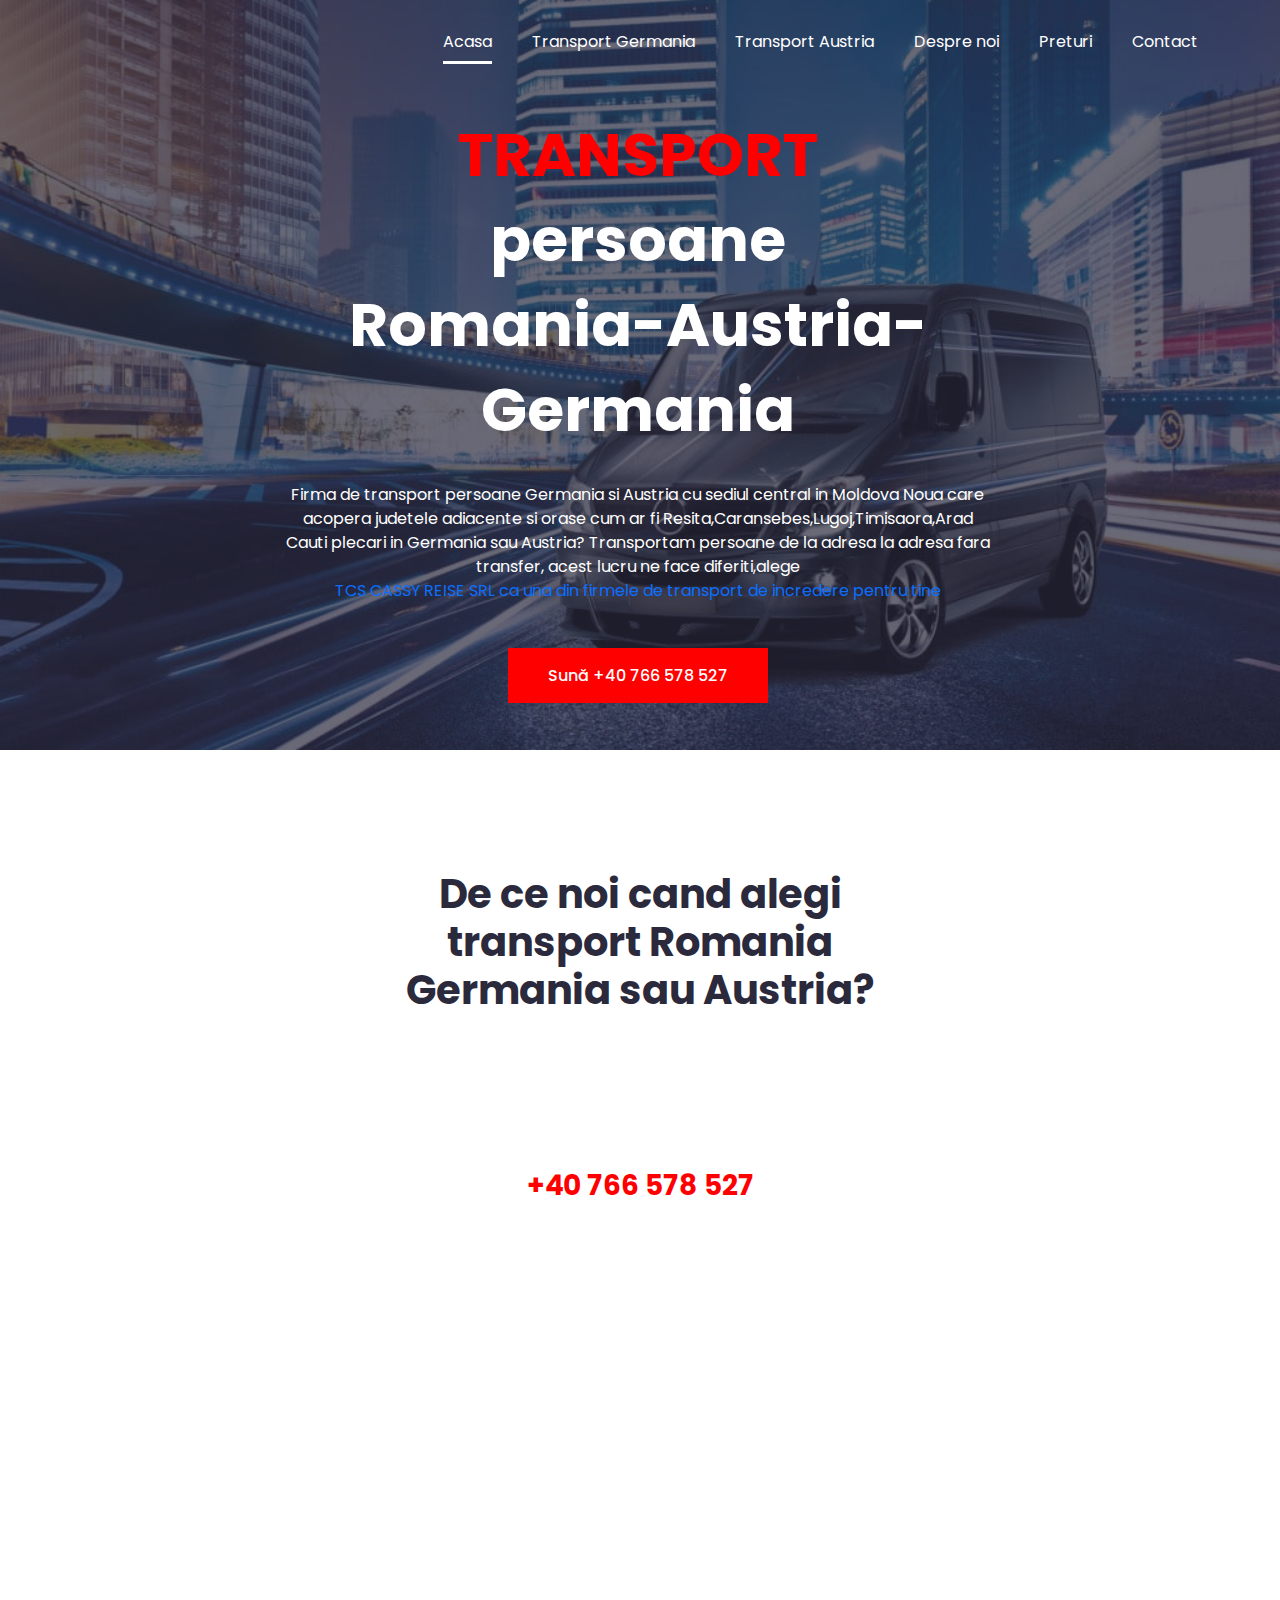
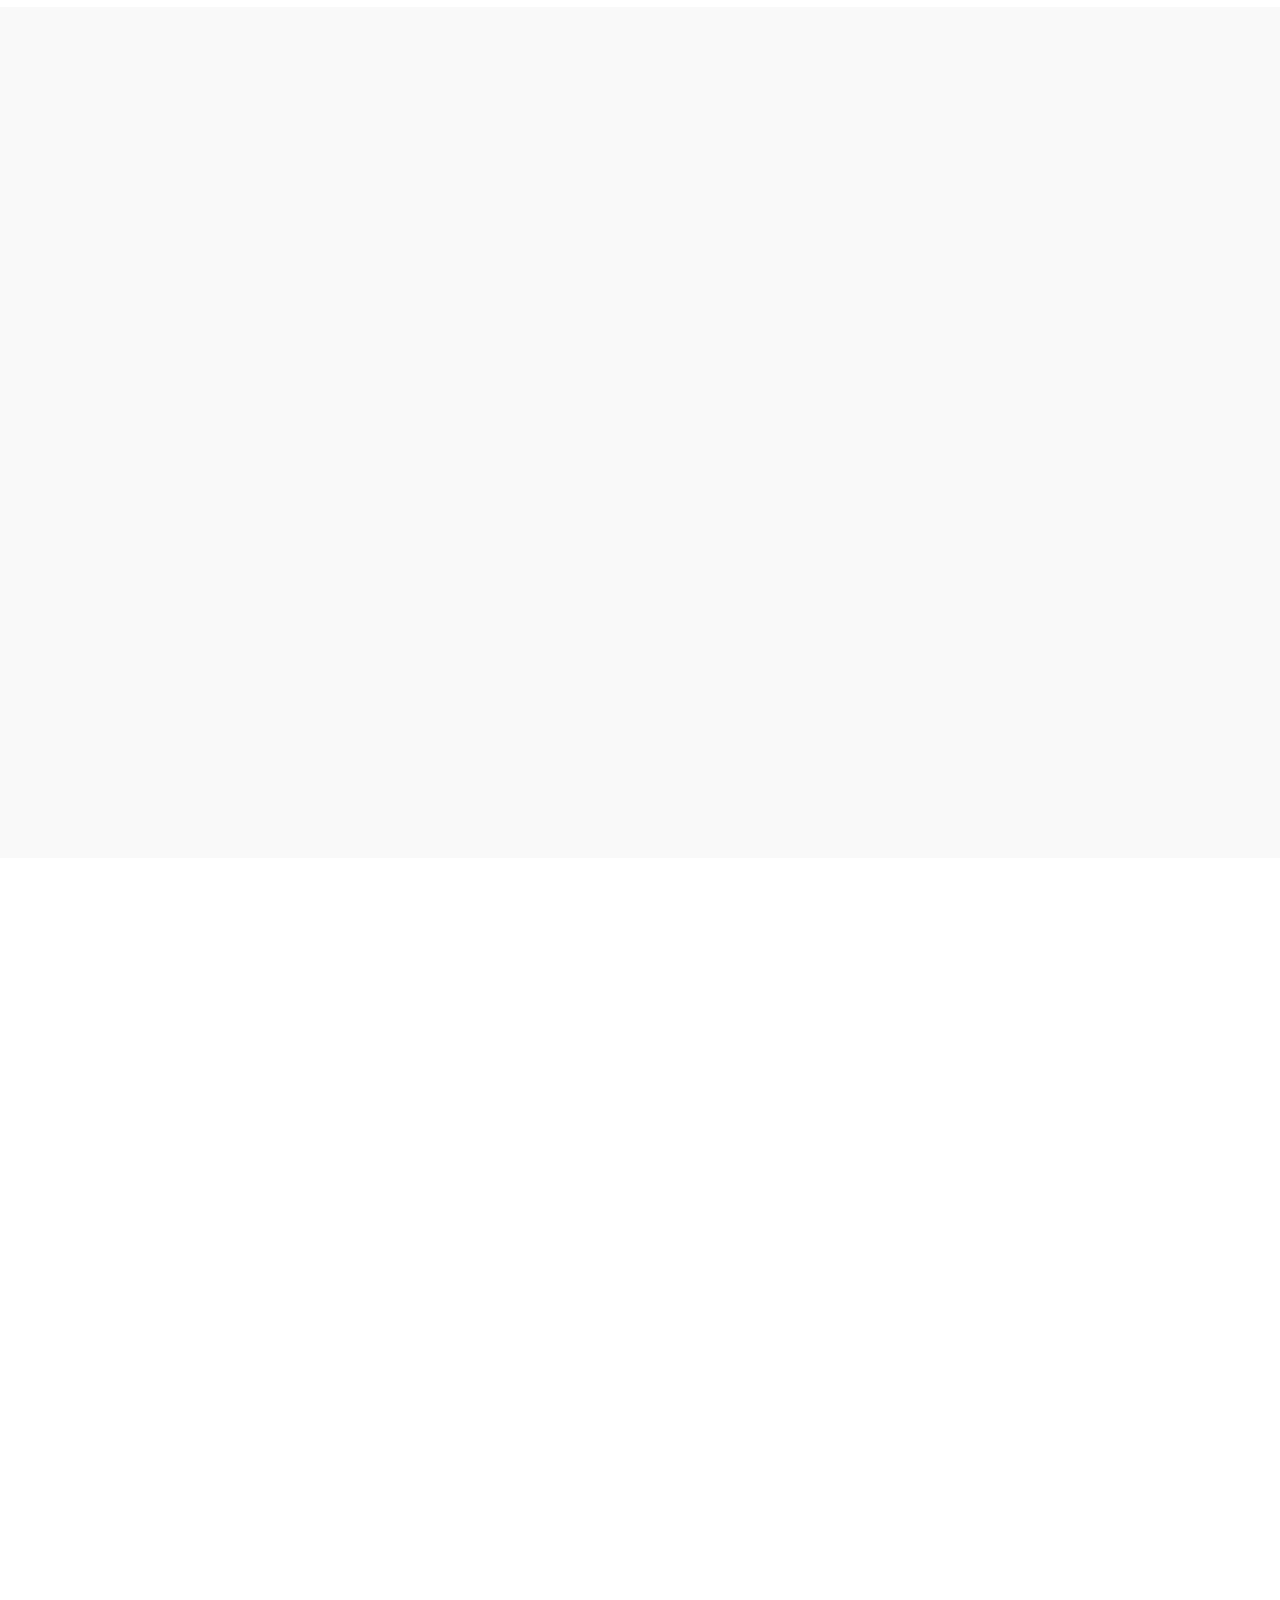
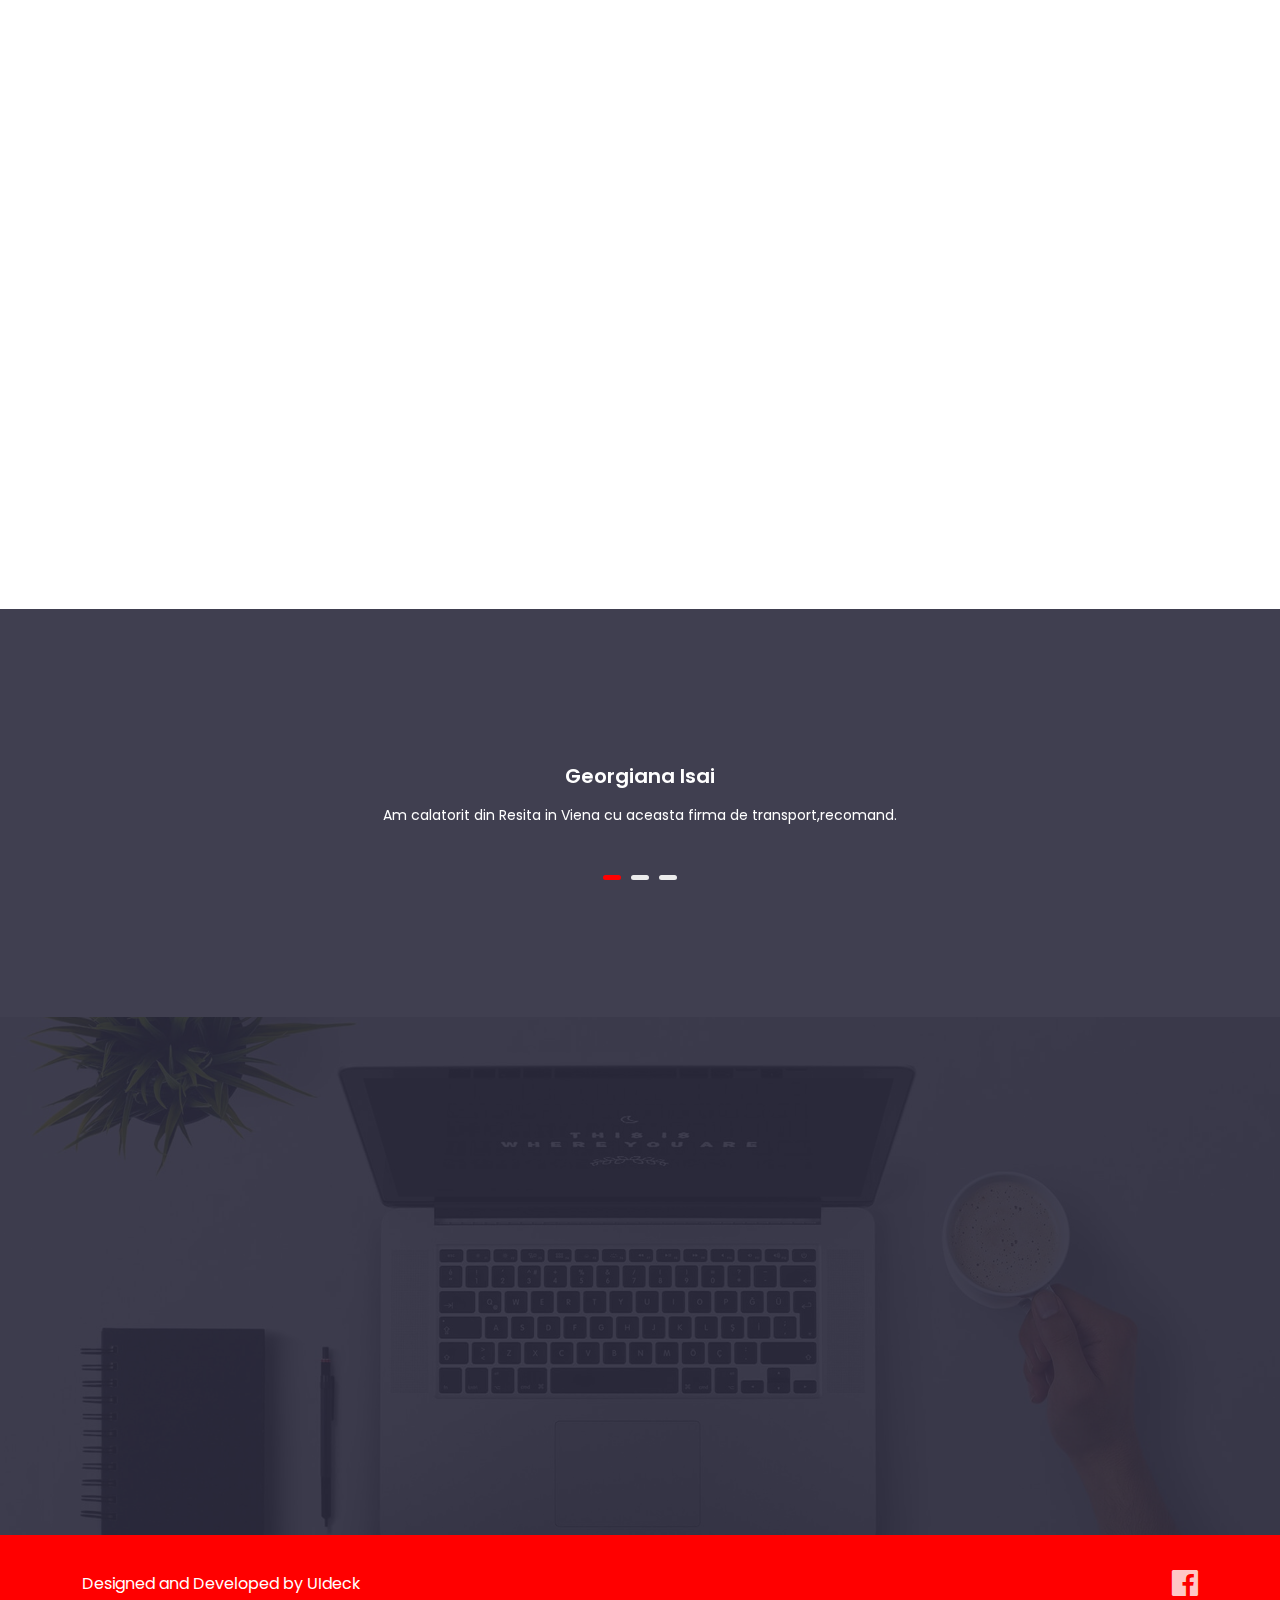
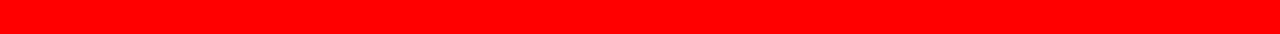
==== commit 59b788d8: "commit all" ====
--- a/index.html
+++ b/index.html
@@ -12,22 +12,22 @@
 <!-- End Google Tag Manager -->
      
    <!-- SEO Meta Tags -->
-    <meta name="description" content="Transport persoane,colete Romania Germania - TCS CASSY REISE SRL ">
+    <meta name="description" content="Transport persoane Romania Germania - TCS CASSY REISE SRL ">
     <meta name="application-name" content="TCS CASSY REISE SRL transport Germania">
-    <meta name="keywords" content="transport germania,firme transport romania germania,firme de transport austria,transport persoane austria,transport colete austria,transport austria,transport romania germania,transport germania,transport romania germania,transport germania romania, transpor timisoara germania, transport persoane germania,transport colete germania, transport germania ieftin,plecari germania,plecari cu autocarul germania,plecari cu autobuzul germania"> 
+    <meta name="keywords" content="transport germania,firme transport romania germania,firme transport austria,transport persoane austria,transport persoane germania, plecari in germania, curse romania germania"> 
     <meta name="creator" content="TCS CASSY REISE SRL transport"
 
     <!-- OG Meta Tags to improve the way the post looks when you share the page on LinkedIn, Facebook, Google+ -->
 	<meta property="og:site_name" content="https://transportpersoanee.ro"/> <!-- website name -->
 	<meta property="og:site" content="https://transportpersoanee.ro/" /> <!-- website link -->
-	<meta property="og:title" content="Transport persoane,colete Romania Germania"/> <!-- title shown in the actual shared post -->
-	<meta property="og:description" content="Transport persoane,colete Romania Germania -TCS CASSY REISE SRL" /> <!-- description shown in the actual shared post -->
+	<meta property="og:title" content="Transport persoane Romania Austria Germania"/> <!-- title shown in the actual shared post -->
+	<meta property="og:description" content="Transport persoane Romania Germania -TCS CASSY REISE SRL" /> <!-- description shown in the actual shared post -->
 	<meta property="og:image" content="" /> <!-- image link, make sure it's jpg -->
 	<meta property="og:url" content="https://transportpersoanee.ro/" /> <!-- where do you want your post to link to -->
 
     
     <!-- Website Title -->
-    <title>Transport persoane,colete Romania Germania Austria - TCS CASSY REISE SRL</title>
+    <title>Transport persoane Romania Germania Austria - TCS CASSY REISE SRL</title>
     <meta name="viewport" content="width=device-width, initial-scale=1">
 
     <!--====== Favicon Icon ======-->
@@ -126,8 +126,8 @@
                     <div class="row justify-content-center">
                         <div class="col-lg-8 col-md-10">
                             <div class="hero_content text-center">
-                                <h1 class="hero_title wow fadeInUp" data-wow-duration="1.3s" data-wow-delay="0.2s"><span style="color:red">TRANSPORT</span></br> persoane si colete <br>Romania-Austria-Germania</br></h1>
-                                <p class="wow fadeInUp" data-wow-duration="1.3s" data-wow-delay="0.5s">Firma de transport persoane si colete Germania si Austria cu sediul central in Moldova Noua care acopera judetele adiacente si orase cum ar fi Resita,Caransebes,Lugoj,Timisaora,Arad <br class="d-none d-xl-block">Cauti plecari in Germania sau Austria? Detinem masini noi cu soferi profesionisti, acest lucru ne face diferiti,alege <a href="https://transportpersoanee.ro/">TCS CASSY REISE SRL ca una din firmele de transport de incredere pentru tine</a>!</p>
+                                <h1 class="hero_title wow fadeInUp" data-wow-duration="1.3s" data-wow-delay="0.2s"><span style="color:red">TRANSPORT</span></br> persoane <br>Romania-Austria-Germania</br></h1>
+                                <p class="wow fadeInUp" data-wow-duration="1.3s" data-wow-delay="0.5s">Firma de transport persoane Germania si Austria cu sediul central in Moldova Noua care acopera judetele adiacente si orase cum ar fi Resita,Caransebes,Lugoj,Timisaora,Arad <br class="d-none d-xl-block">Cauti plecari in Germania sau Austria? Transportam persoane de la adresa la adresa fara transfer, acest lucru ne face diferiti,alege <a href="https://transportpersoanee.ro/">TCS CASSY REISE SRL ca una din firmele de transport de incredere pentru tine</a></p>
                                 <a href="tel:+40766578527" class="main-btn wow fadeInUp" data-wow-duration="1.3s" data-wow-delay="0.8s">Sună +40 766 578 527</a>
                             </div> <!-- hero content -->
                         </div>
@@ -148,6 +148,7 @@
                     <div class="section_title text-center pb-25">
                         <h2 class="title wow fadeInUp" data-wow-duration="1.3s" data-wow-delay="0.2s">De ce noi cand alegi transport Romania Germania sau Austria?</h4>
                         <p class="wow fadeInUp" data-wow-duration="1.3s" data-wow-delay="0.4s">Plecari Romania Germania si Austria de la adresa la adresa cu masini noi ingrijite,astfel cu noi calatoresti in siguranta cand vrei sa ajungi la munca in Germania sau mergi la cei dragi de acolo.Tot timpul avem grija de pachetul tau pentru a ajunge in siguranta</p>
+                        <h3 style="margin-top:20px;color:red">+40 766 578 527</h3>
                     </div> <!-- section title -->
                 </div>
             </div> <!-- row -->
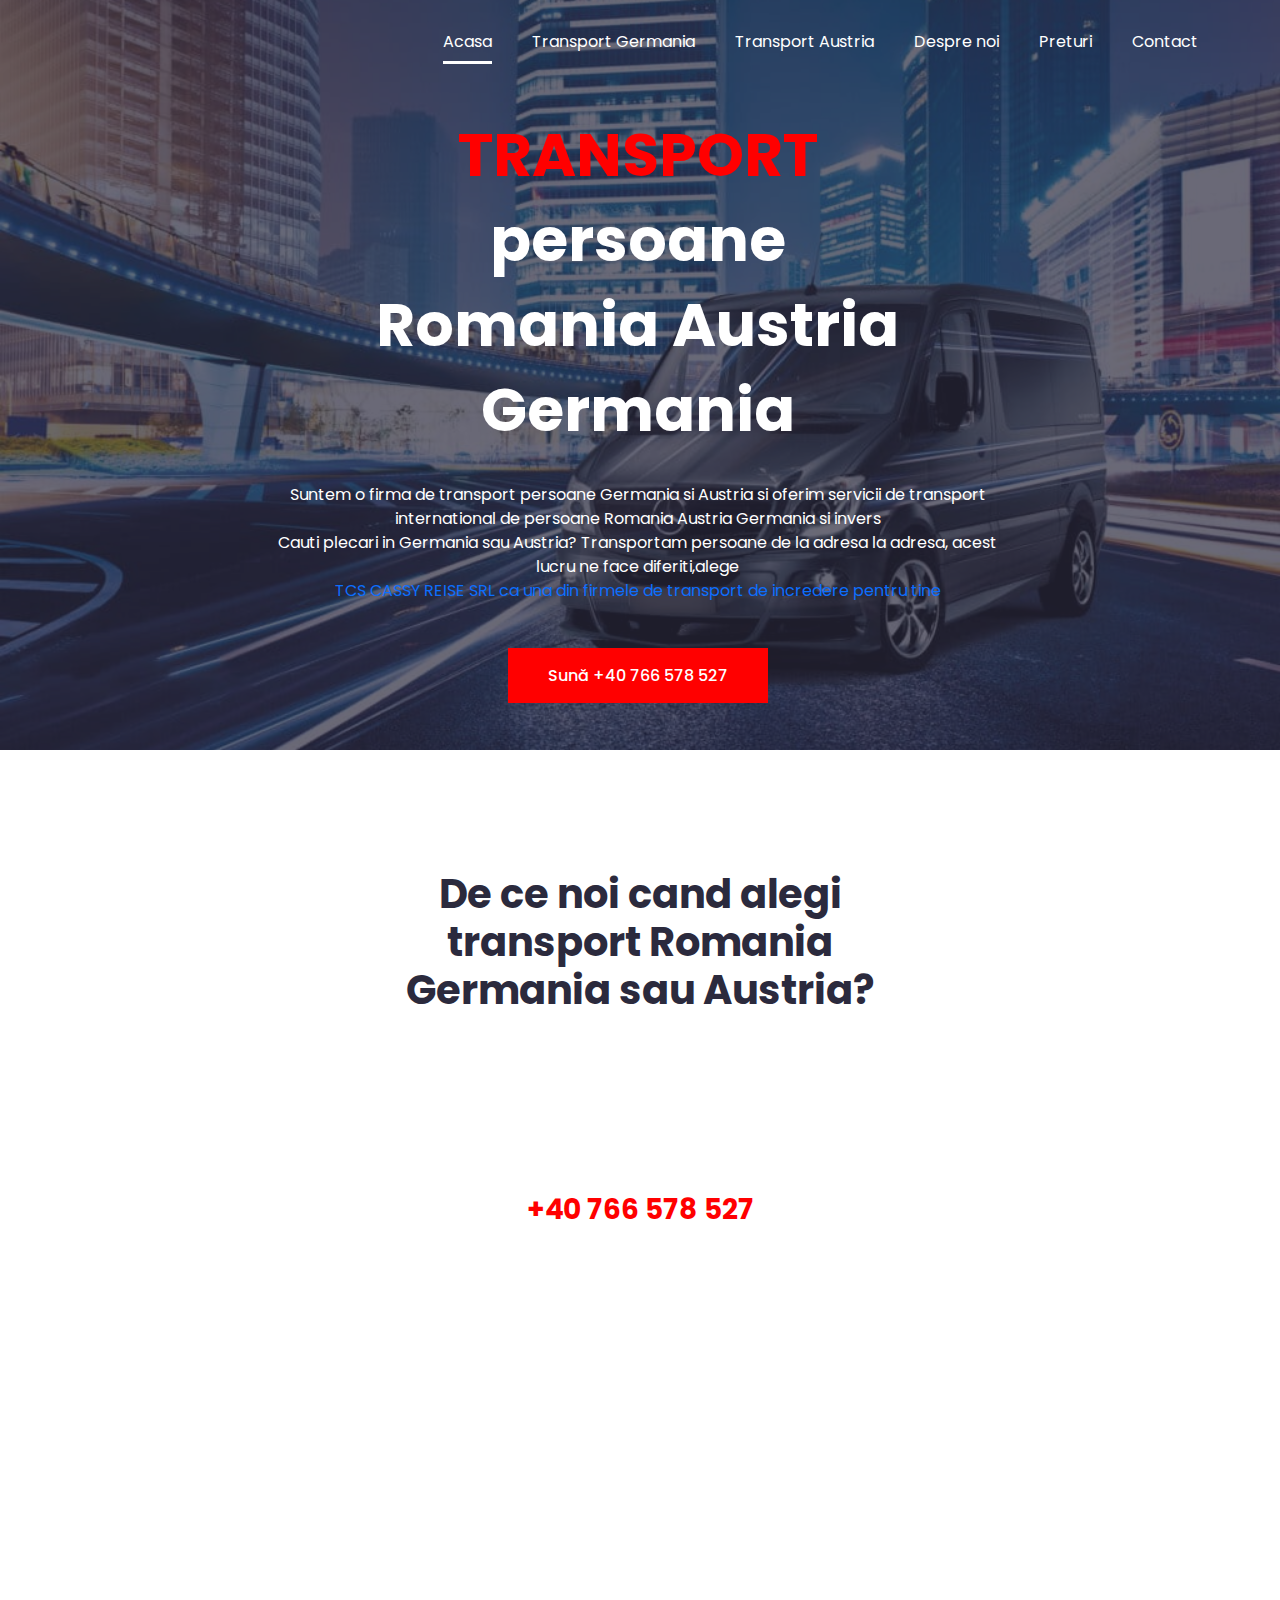
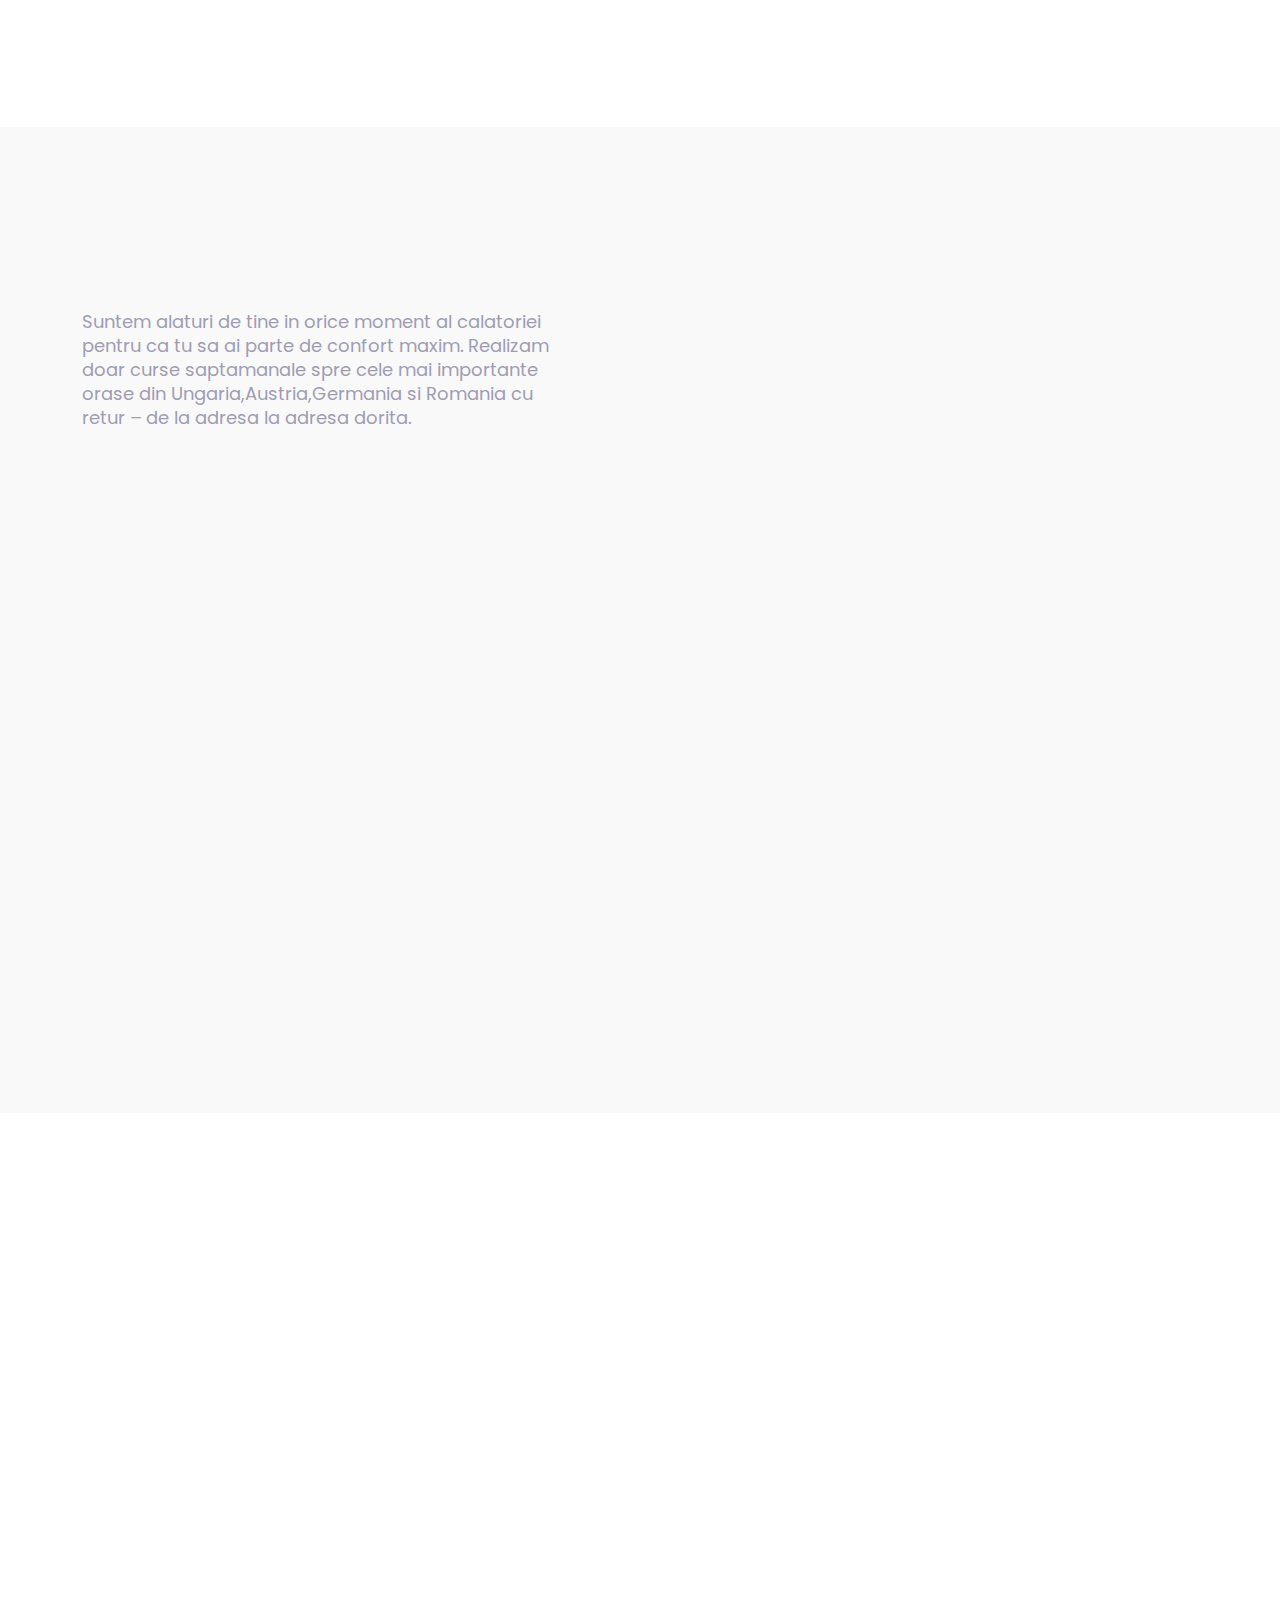
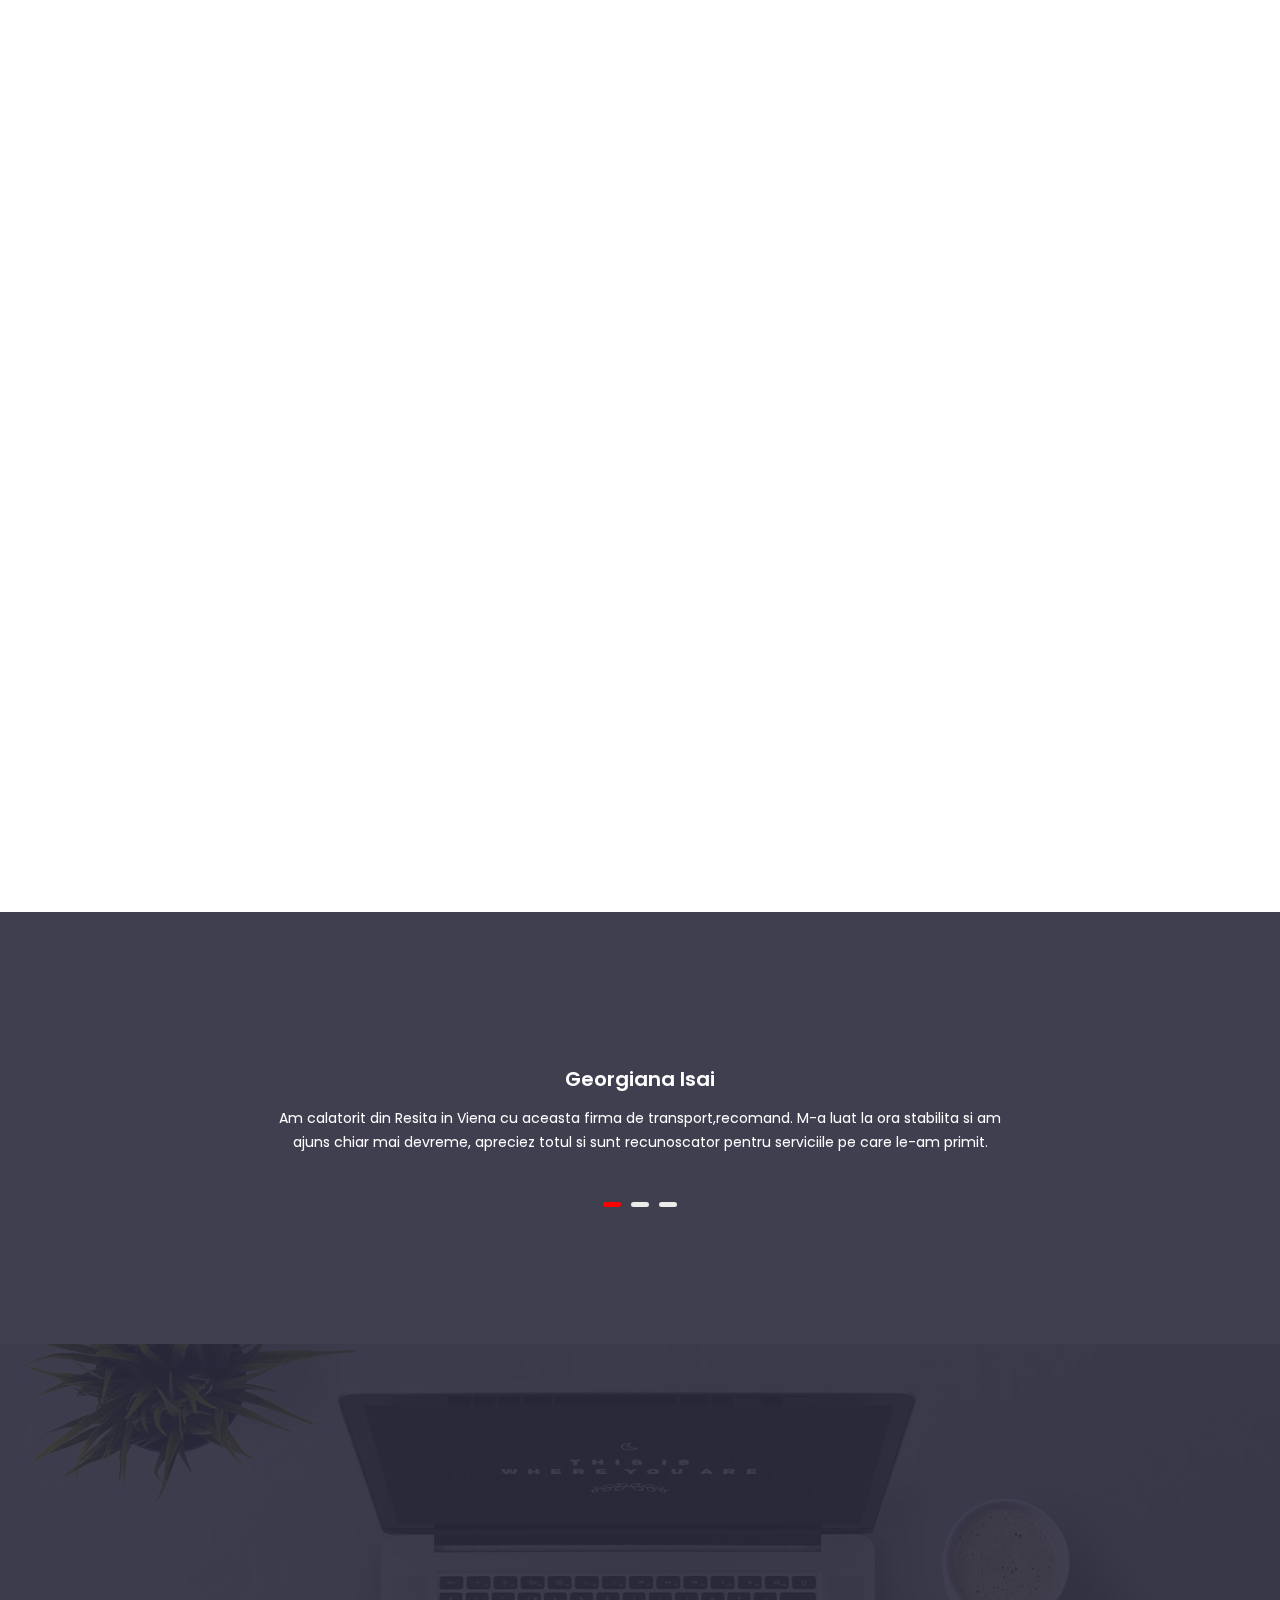
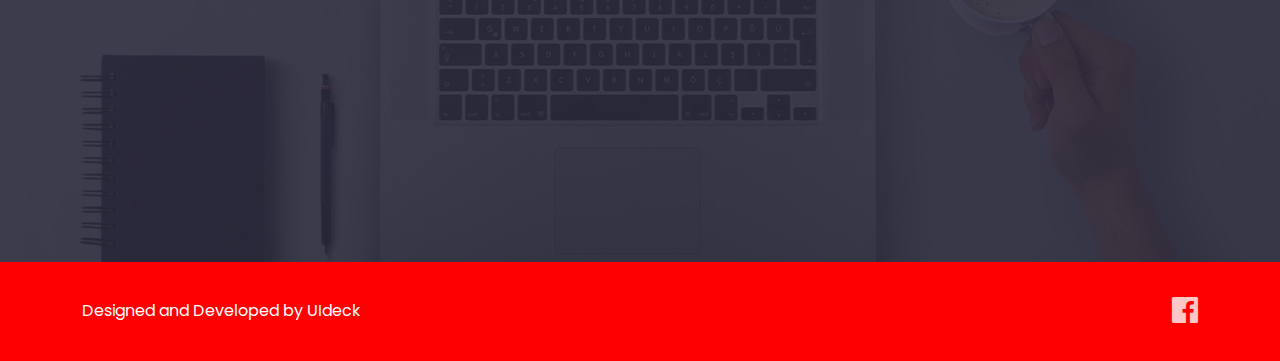
==== commit 36be6d89: "add more keywors" ====
--- a/index.html
+++ b/index.html
@@ -27,7 +27,7 @@
 
     
     <!-- Website Title -->
-    <title>Transport persoane Romania Germania Austria - TCS CASSY REISE SRL</title>
+    <title>Transport persoane Romania Germania Austria</title>
     <meta name="viewport" content="width=device-width, initial-scale=1">
 
     <!--====== Favicon Icon ======-->
@@ -126,8 +126,8 @@
                     <div class="row justify-content-center">
                         <div class="col-lg-8 col-md-10">
                             <div class="hero_content text-center">
-                                <h1 class="hero_title wow fadeInUp" data-wow-duration="1.3s" data-wow-delay="0.2s"><span style="color:red">TRANSPORT</span></br> persoane <br>Romania-Austria-Germania</br></h1>
-                                <p class="wow fadeInUp" data-wow-duration="1.3s" data-wow-delay="0.5s">Firma de transport persoane Germania si Austria cu sediul central in Moldova Noua care acopera judetele adiacente si orase cum ar fi Resita,Caransebes,Lugoj,Timisaora,Arad <br class="d-none d-xl-block">Cauti plecari in Germania sau Austria? Transportam persoane de la adresa la adresa fara transfer, acest lucru ne face diferiti,alege <a href="https://transportpersoanee.ro/">TCS CASSY REISE SRL ca una din firmele de transport de incredere pentru tine</a></p>
+                                <h1 class="hero_title wow fadeInUp" data-wow-duration="1.3s" data-wow-delay="0.2s"><span style="color:red">TRANSPORT</span></br> persoane <br>Romania Austria Germania</br></h1>
+                                <p class="wow fadeInUp" data-wow-duration="1.3s" data-wow-delay="0.5s">Suntem o firma de transport persoane Germania si Austria si oferim servicii de transport international de persoane Romania Austria Germania si invers <br class="d-none d-xl-block">Cauti plecari in Germania sau Austria? Transportam persoane de la adresa la adresa, acest lucru ne face diferiti,alege <a href="https://transportpersoanee.ro/">TCS CASSY REISE SRL ca una din firmele de transport de incredere pentru tine</a></p>
                                 <a href="tel:+40766578527" class="main-btn wow fadeInUp" data-wow-duration="1.3s" data-wow-delay="0.8s">Sună +40 766 578 527</a>
                             </div> <!-- hero content -->
                         </div>
@@ -147,7 +147,7 @@
                 <div class="col-lg-6">
                     <div class="section_title text-center pb-25">
                         <h2 class="title wow fadeInUp" data-wow-duration="1.3s" data-wow-delay="0.2s">De ce noi cand alegi transport Romania Germania sau Austria?</h4>
-                        <p class="wow fadeInUp" data-wow-duration="1.3s" data-wow-delay="0.4s">Plecari Romania Germania si Austria de la adresa la adresa cu masini noi ingrijite,astfel cu noi calatoresti in siguranta cand vrei sa ajungi la munca in Germania sau mergi la cei dragi de acolo.Tot timpul avem grija de pachetul tau pentru a ajunge in siguranta</p>
+                        <p class="wow fadeInUp" data-wow-duration="1.3s" data-wow-delay="0.4s">Plecari Romania Germania si Austria de la adresa la adresa cu masini noi ingrijite,astfel cu noi calatoresti in siguranta cand vrei sa ajungi la munca in Germania sau mergi la cei dragi de acolo.Tot timpul avem grija de pachetul tau pentru a ajunge in siguranta. Transport persoane Romania Austria Germania cu cea mai buna firma de transport!</p>
                         <h3 style="margin-top:20px;color:red">+40 766 578 527</h3>
                     </div> <!-- section title -->
                 </div>
@@ -158,7 +158,7 @@
                         data-wow-delay="0.2s">
                         <i class="lni lni-star-filled"></i>
                         <h4 class="features_title">Transport international</a></h4>
-                        <p>Avem masini noi,ne comportam civilizat si respectous,acest lucru ne face diferiti.</p>
+                        <p>Avem masini noi,ne comportam civilizat si respectous,acest lucru ne face diferiti.Avem peste 1000 de recenzii pozitive de la clienti reali, care ai apelat la serviciile de transport persoane.</p>
                     </div> <!-- single features -->
                 </div>
                 <div class="col-lg-4 col-md-7">
@@ -166,7 +166,7 @@
                         data-wow-delay="0.4s">
                         <i class="lni lni-home"></i>
                         <h4 class="features_title">Transport de la adresa la adresa</a></h4>
-                        <p>Efectueaza transport persoane cu microbuz de 8+1 locuri. Plecari de la adresa la adresa din Romania catre Austria si Germania.</p>
+                        <p>Efectueaza transport persoane cu microbuz de 8+1 locuri. Plecari de la adresa la adresa din Romania catre Austria si Germania.Transportul de persoane de pe toate rutele se realizeaza cu microbuze noi, marca Ford Transit dotate cu clima. Foarte confortabile si loc suficient pentru fiecare persoana</p>
                     </div> <!-- single features -->
                 </div>
                 <div class="col-lg-4 col-md-7">
@@ -193,6 +193,7 @@
                         <div class="about_content pt-120 pb-130">
                             <div class="section_title pb">
                                 <h4 class="title wow fadeInUp" data-wow-duration="1.3s" data-wow-delay="0.2s">Traseul nostru</h4>
+                                <p>Suntem alaturi de tine in orice moment al calatoriei pentru ca tu sa ai parte de confort maxim. Realizam doar curse saptamanale spre cele mai importante orase din Ungaria,Austria,Germania si Romania cu retur – de la adresa la adresa dorita.</p>
                                 <p class="wow fadeInUp" data-wow-duration="1.3s" data-wow-delay="0.4s"><span style="color:black;font-weight: bold;">Puncte Romania:</span> Moldova Noua,Oravita,Timisoara,Resita,Caransebes,Deva,Lugoj,Arad inclusiv toate localitatile din judetele Timis,Arad,Caras Severin.</p>
                                 <p class="wow fadeInUp" data-wow-duration="1.3s" data-wow-delay="0.4s"><span style="color:black;font-weight: bold;">Puncte Germania:</span> Munchen,Augsburg ,Ulm ,Stuttgart, Heilbronn, Karlsruhe,Nurenberg, Mannheim, Frankfurt,Deggendorf, Strubing, Reghenzburg, Nuremberg. Wurzburg, Aschaffenburg
                                     Halle
@@ -279,7 +280,7 @@
                 <div class="col-lg-6">
                     <div class="section_title text-center pb-60">
                         <h4 class="title wow fadeInUp" data-wow-duration="1.3s" data-wow-delay="0.2s">Transport international de persoane si pachete</h4>
-                        <p class="wow fadeInUp" data-wow-duration="1.3s" data-wow-delay="0.4s">Ai nevoie de servicii de calitate atunci cand vrei sa pleci in Germania sau Austria? Plecari Germania saptamanal, noi avand plecari saptamanle.</p>
+                        <p class="wow fadeInUp" data-wow-duration="1.3s" data-wow-delay="0.4s">Ai nevoie de servicii de calitate atunci cand vrei sa pleci in Germania sau Austria? Plecari Germania saptamanal, noi avand plecari saptamanle. Mai jos sunt principalele orase din Germania in care ajungem, dar totodata oferim transport de persoane si in Austria</p>
                     </div> <!-- section title -->
                 </div>
             </div> <!-- row -->
@@ -375,20 +376,20 @@
   
                                 <h5 class="author_name">Georgiana Isai</h5>
 
-                                <p>Am calatorit din Resita in Viena cu aceasta firma de transport,recomand.
+                                <p>Am calatorit din Resita in Viena cu aceasta firma de transport,recomand. M-a luat la ora stabilita si am ajuns chiar mai devreme, apreciez totul si sunt recunoscator pentru serviciile pe care le-am primit.
                                 </p>
                             </div>
                             <div class="single_testimonial text-center">
                        
                                 <h5 class="author_name">Andrei Popescu</h5>
 
-                                <p>Recomand aceasta firma de transport persoane deorece patronul este cu bun simt.
+                                <p>Recomand aceasta firma de transport persoane deorece patronul este cu bun simt,chiar merita sa alegi aceasta firma pentru transport de persoane,eu am calatorit din Resita in Munchen 
                                 </p>
                             </div>
                             <div class="single_testimonial text-center">
                                
                                 <h5 class="author_name">Grigore Pavalut</h5>
-                                <p>Nota 10 pentru serviciile de transport.
+                                <p>Nota 10 pentru serviciile de transport international, soferul a fost cu bun simt, chiar m-am simtit foarte bine si am ajuns acasa in siguranta.
                                 </p>
                             </div>
                         </div>
@@ -458,6 +459,19 @@
     
     <!--====== Main js ======-->
     <script src="assets/js/main.js"></script>
+       <script type="text/javascript">
+    (function () {
+        var options = {
+            whatsapp: "+40766578527", // WhatsApp number
+            call_to_action: "Trimite mesaj", // Call to action
+            position: "right", // Position may be 'right' or 'left'
+        };
+        var proto = document.location.protocol, host = "getbutton.io", url = proto + "//static." + host;
+        var s = document.createElement('script'); s.type = 'text/javascript'; s.async = true; s.src = url + '/widget-send-button/js/init.js';
+        s.onload = function () { WhWidgetSendButton.init(host, proto, options); };
+        var x = document.getElementsByTagName('script')[0]; x.parentNode.insertBefore(s, x);
+    })();
+</script>
     
 </body>
 
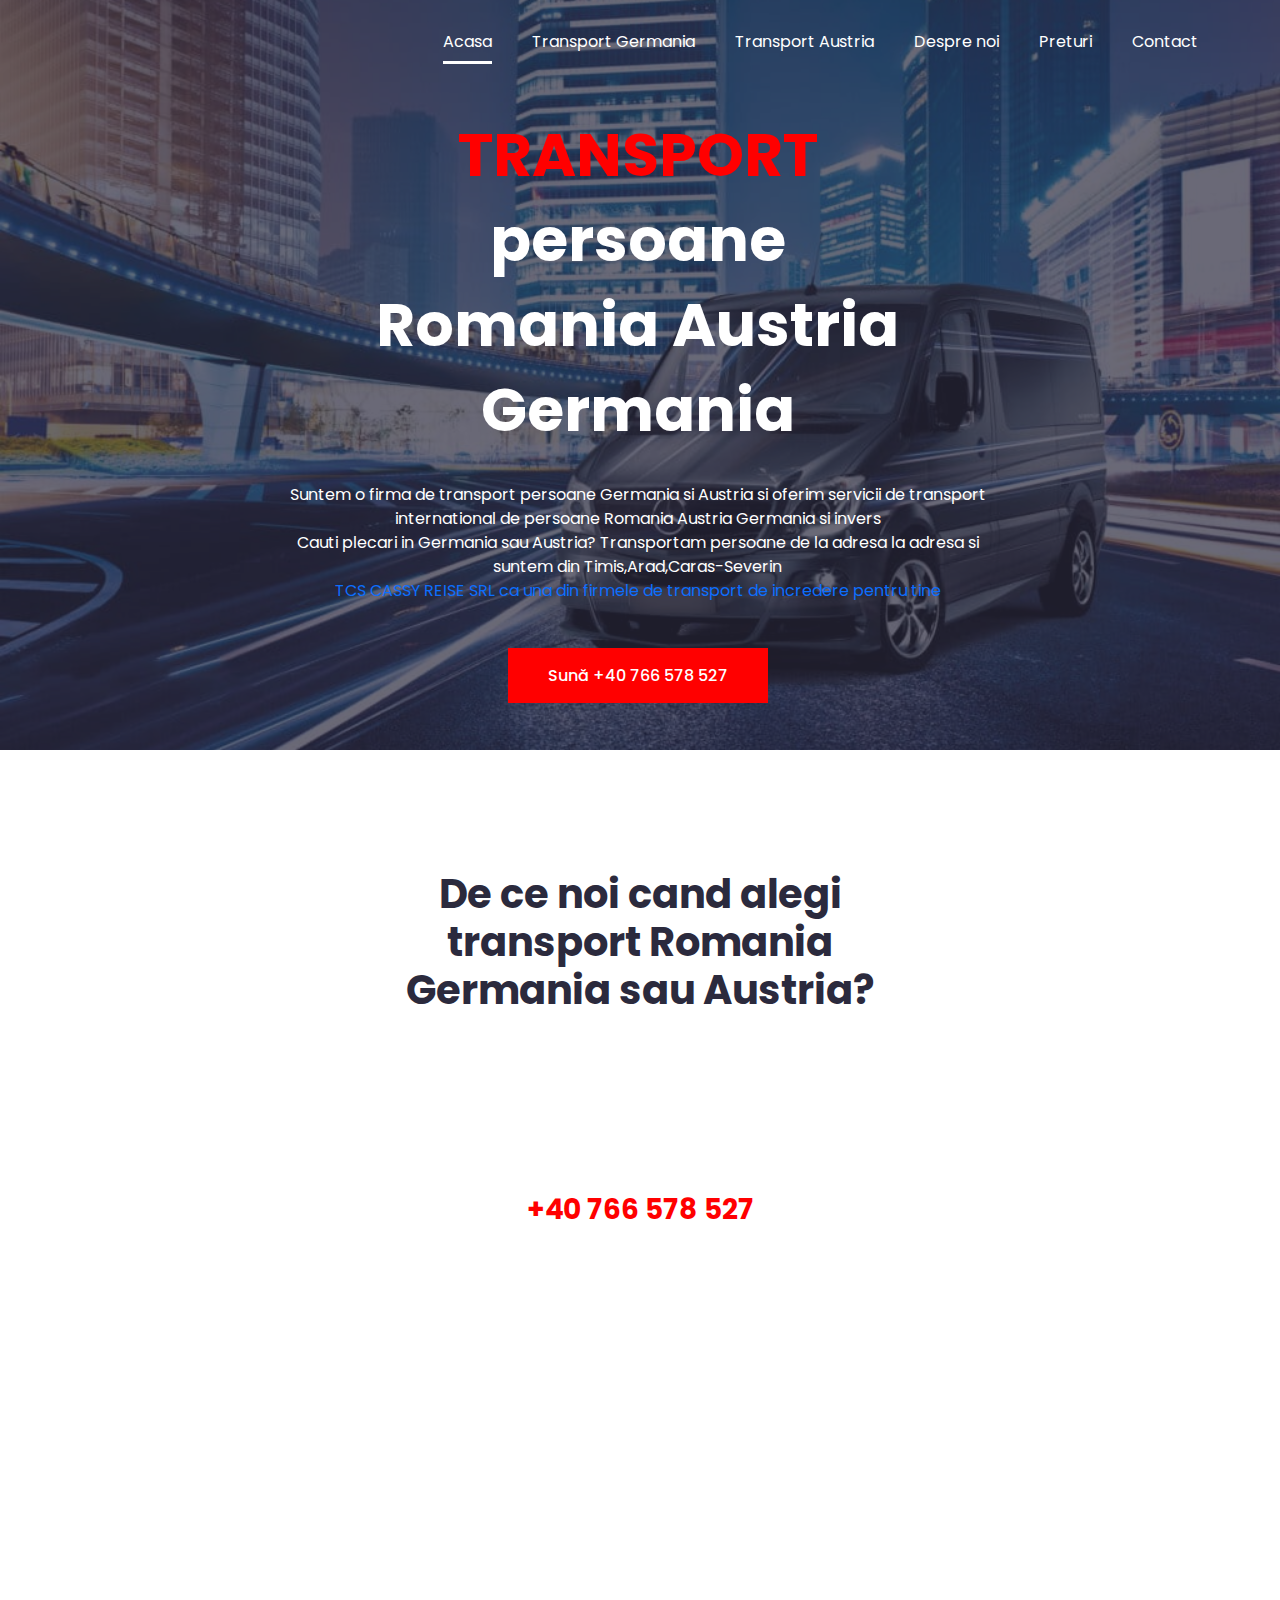
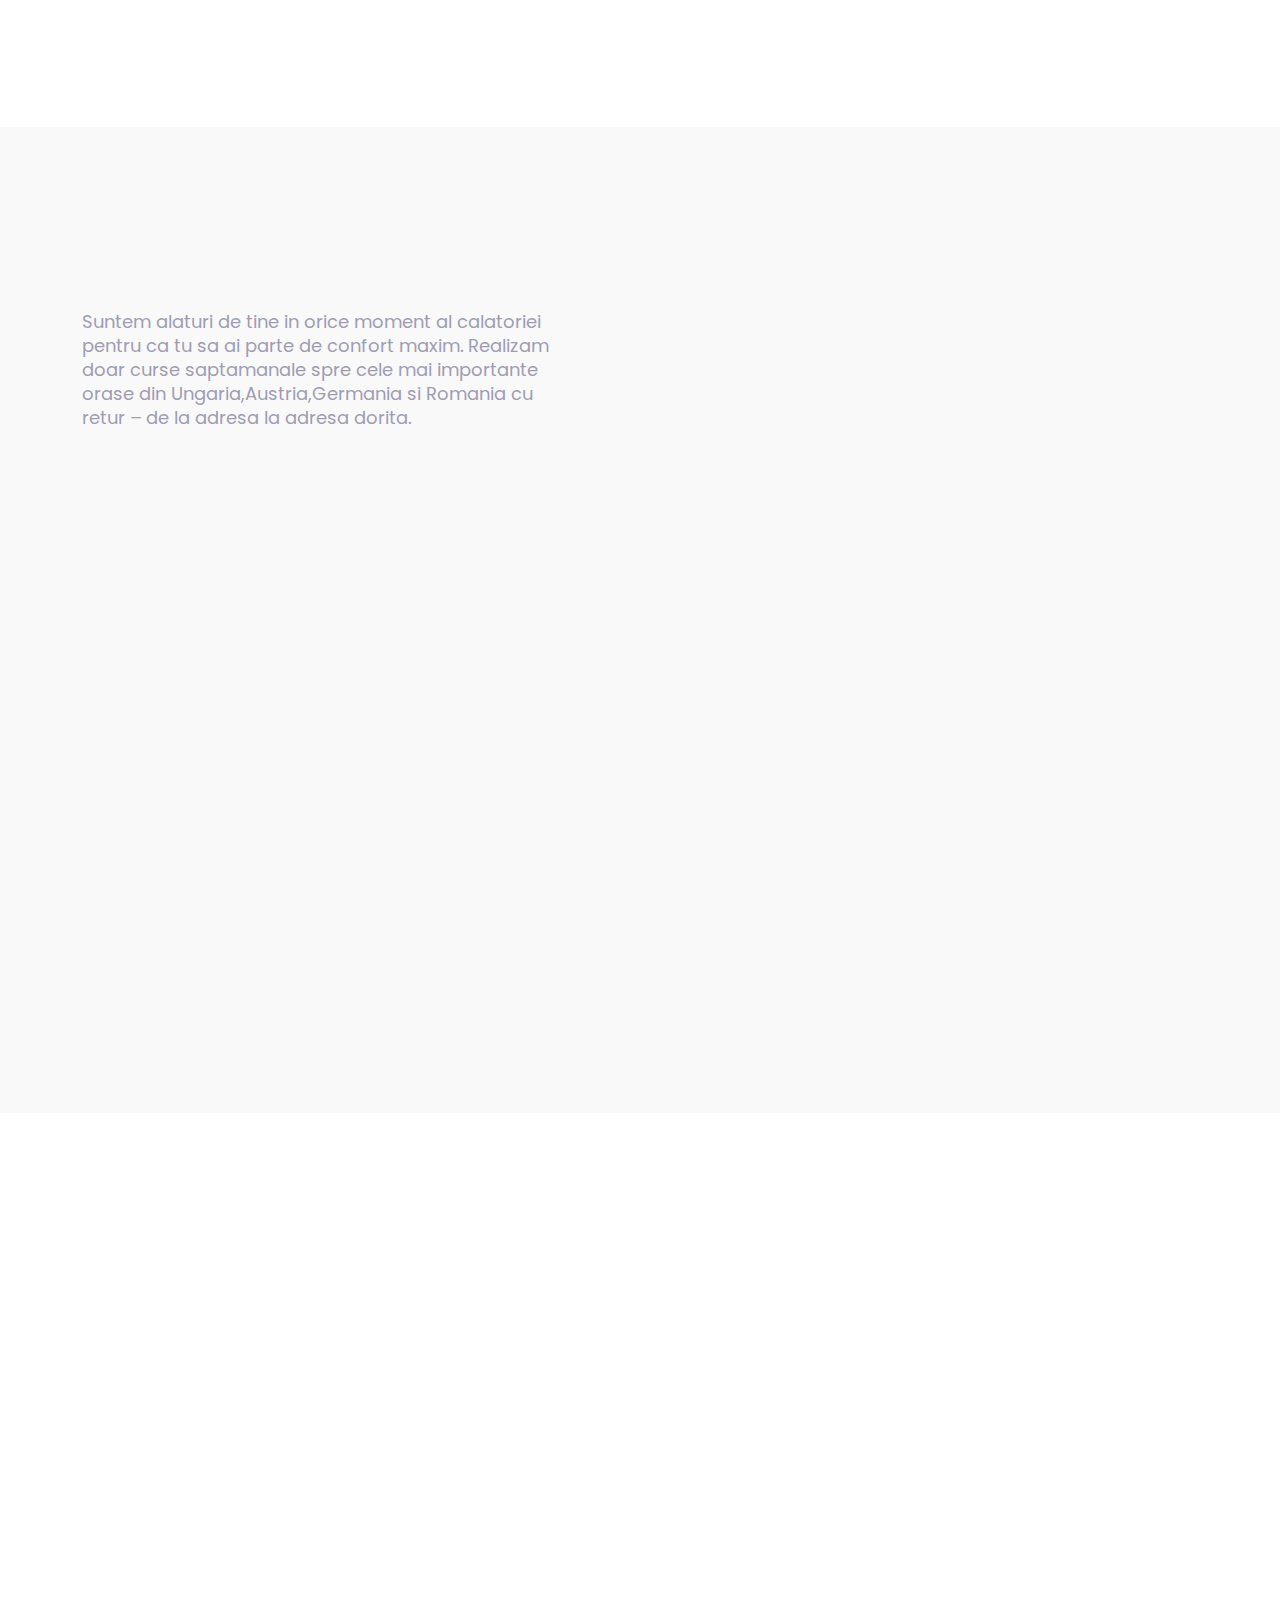
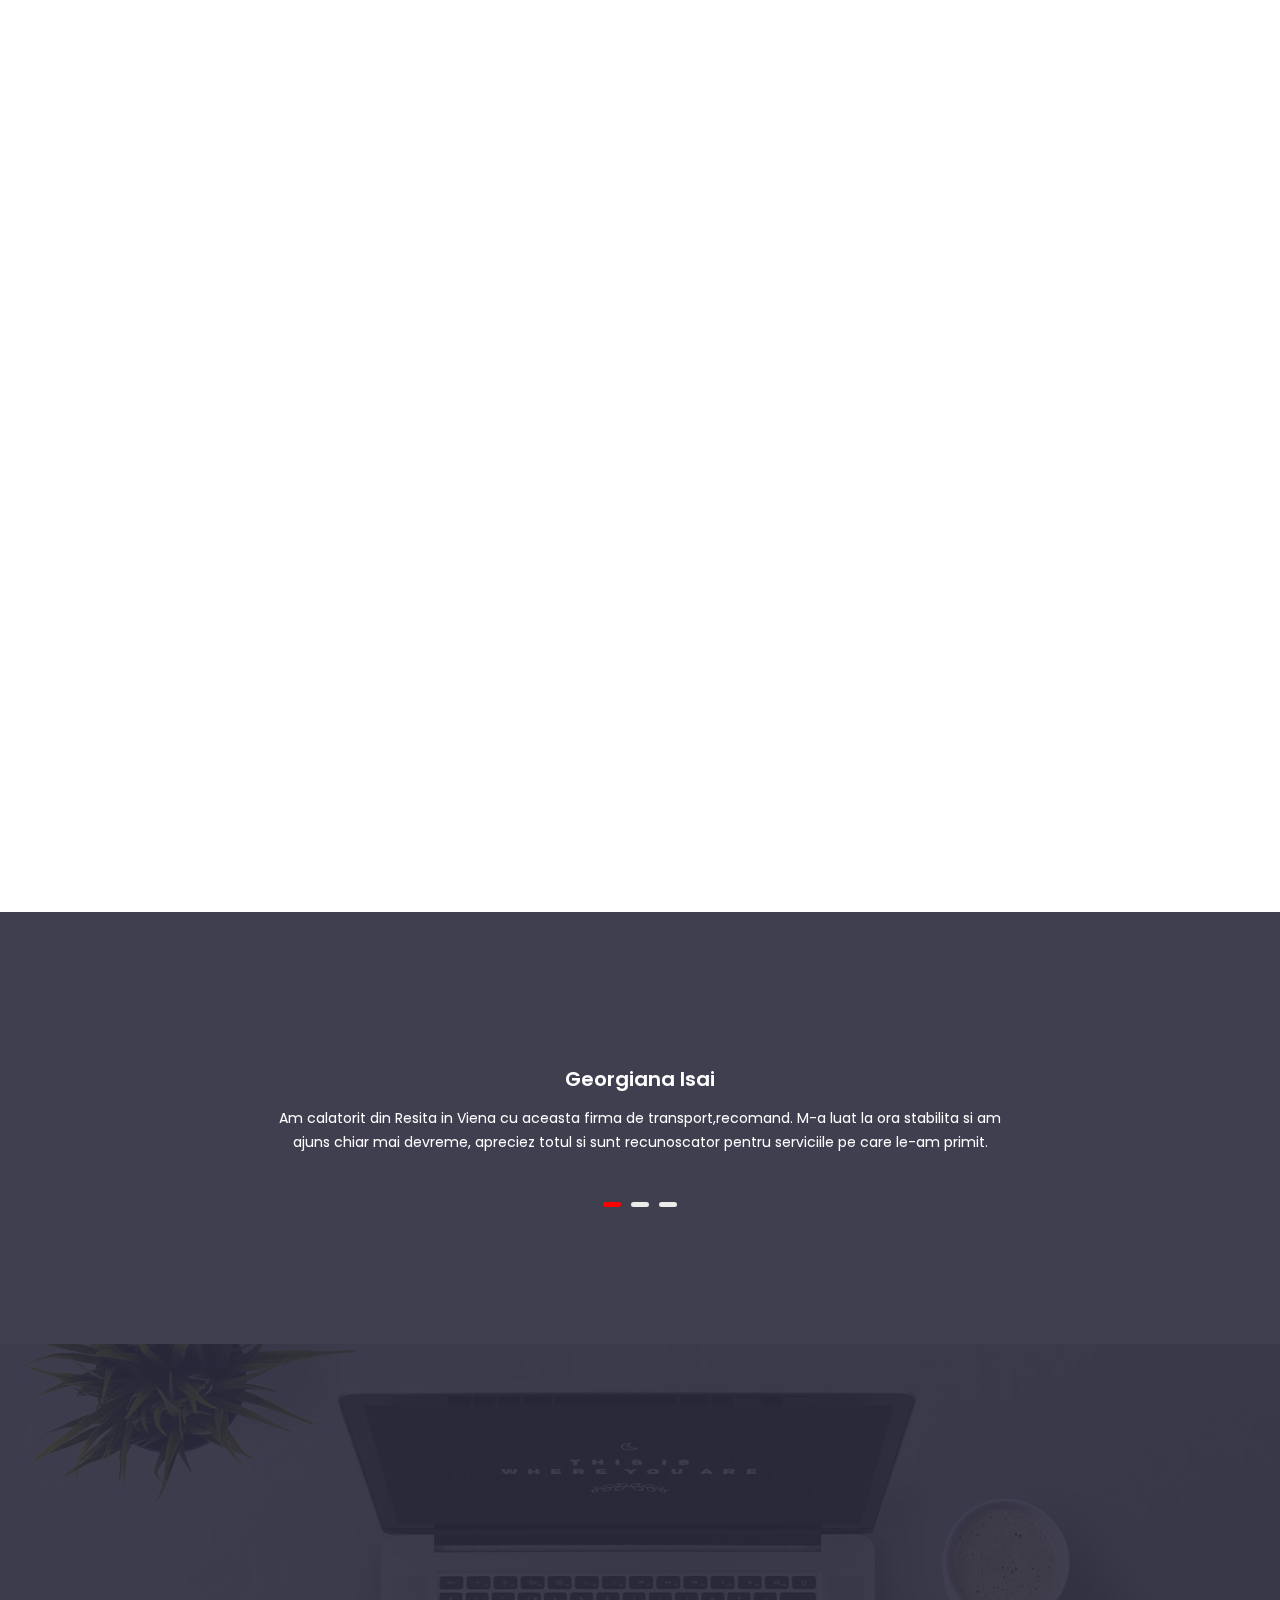
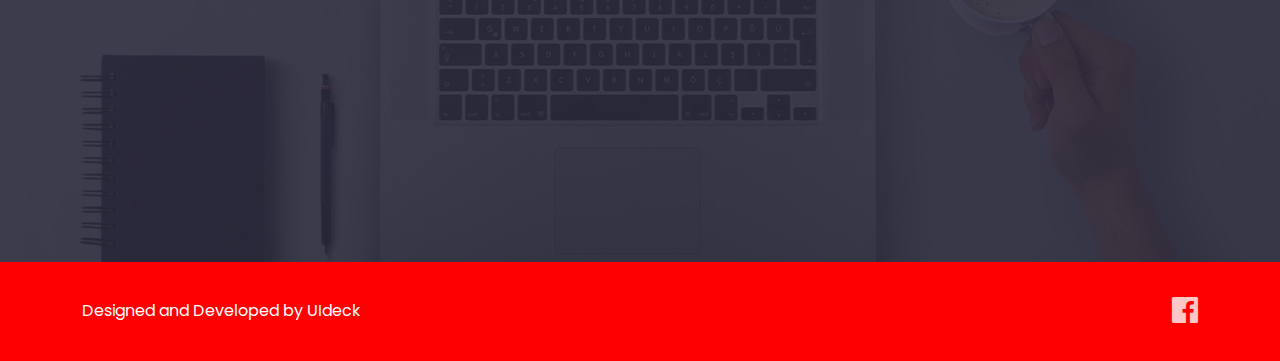
==== commit eb4fa1d2: "hello" ====
--- a/index.html
+++ b/index.html
@@ -21,7 +21,7 @@
 	<meta property="og:site_name" content="https://transportpersoanee.ro"/> <!-- website name -->
 	<meta property="og:site" content="https://transportpersoanee.ro/" /> <!-- website link -->
 	<meta property="og:title" content="Transport persoane Romania Austria Germania"/> <!-- title shown in the actual shared post -->
-	<meta property="og:description" content="Transport persoane Romania Germania -TCS CASSY REISE SRL" /> <!-- description shown in the actual shared post -->
+	<meta property="og:description" content="Transport persoane Romania Germania" /> <!-- description shown in the actual shared post -->
 	<meta property="og:image" content="" /> <!-- image link, make sure it's jpg -->
 	<meta property="og:url" content="https://transportpersoanee.ro/" /> <!-- where do you want your post to link to -->
 
@@ -127,7 +127,7 @@
                         <div class="col-lg-8 col-md-10">
                             <div class="hero_content text-center">
                                 <h1 class="hero_title wow fadeInUp" data-wow-duration="1.3s" data-wow-delay="0.2s"><span style="color:red">TRANSPORT</span></br> persoane <br>Romania Austria Germania</br></h1>
-                                <p class="wow fadeInUp" data-wow-duration="1.3s" data-wow-delay="0.5s">Suntem o firma de transport persoane Germania si Austria si oferim servicii de transport international de persoane Romania Austria Germania si invers <br class="d-none d-xl-block">Cauti plecari in Germania sau Austria? Transportam persoane de la adresa la adresa, acest lucru ne face diferiti,alege <a href="https://transportpersoanee.ro/">TCS CASSY REISE SRL ca una din firmele de transport de incredere pentru tine</a></p>
+                                <p class="wow fadeInUp" data-wow-duration="1.3s" data-wow-delay="0.5s">Suntem o firma de transport persoane Germania si Austria si oferim servicii de transport international de persoane Romania Austria Germania si invers <br class="d-none d-xl-block">Cauti plecari in Germania sau Austria? Transportam persoane de la adresa la adresa si suntem din Timis,Arad,Caras-Severin <a href="https://transportpersoanee.ro/">TCS CASSY REISE SRL ca una din firmele de transport de incredere pentru tine</a></p>
                                 <a href="tel:+40766578527" class="main-btn wow fadeInUp" data-wow-duration="1.3s" data-wow-delay="0.8s">Sună +40 766 578 527</a>
                             </div> <!-- hero content -->
                         </div>
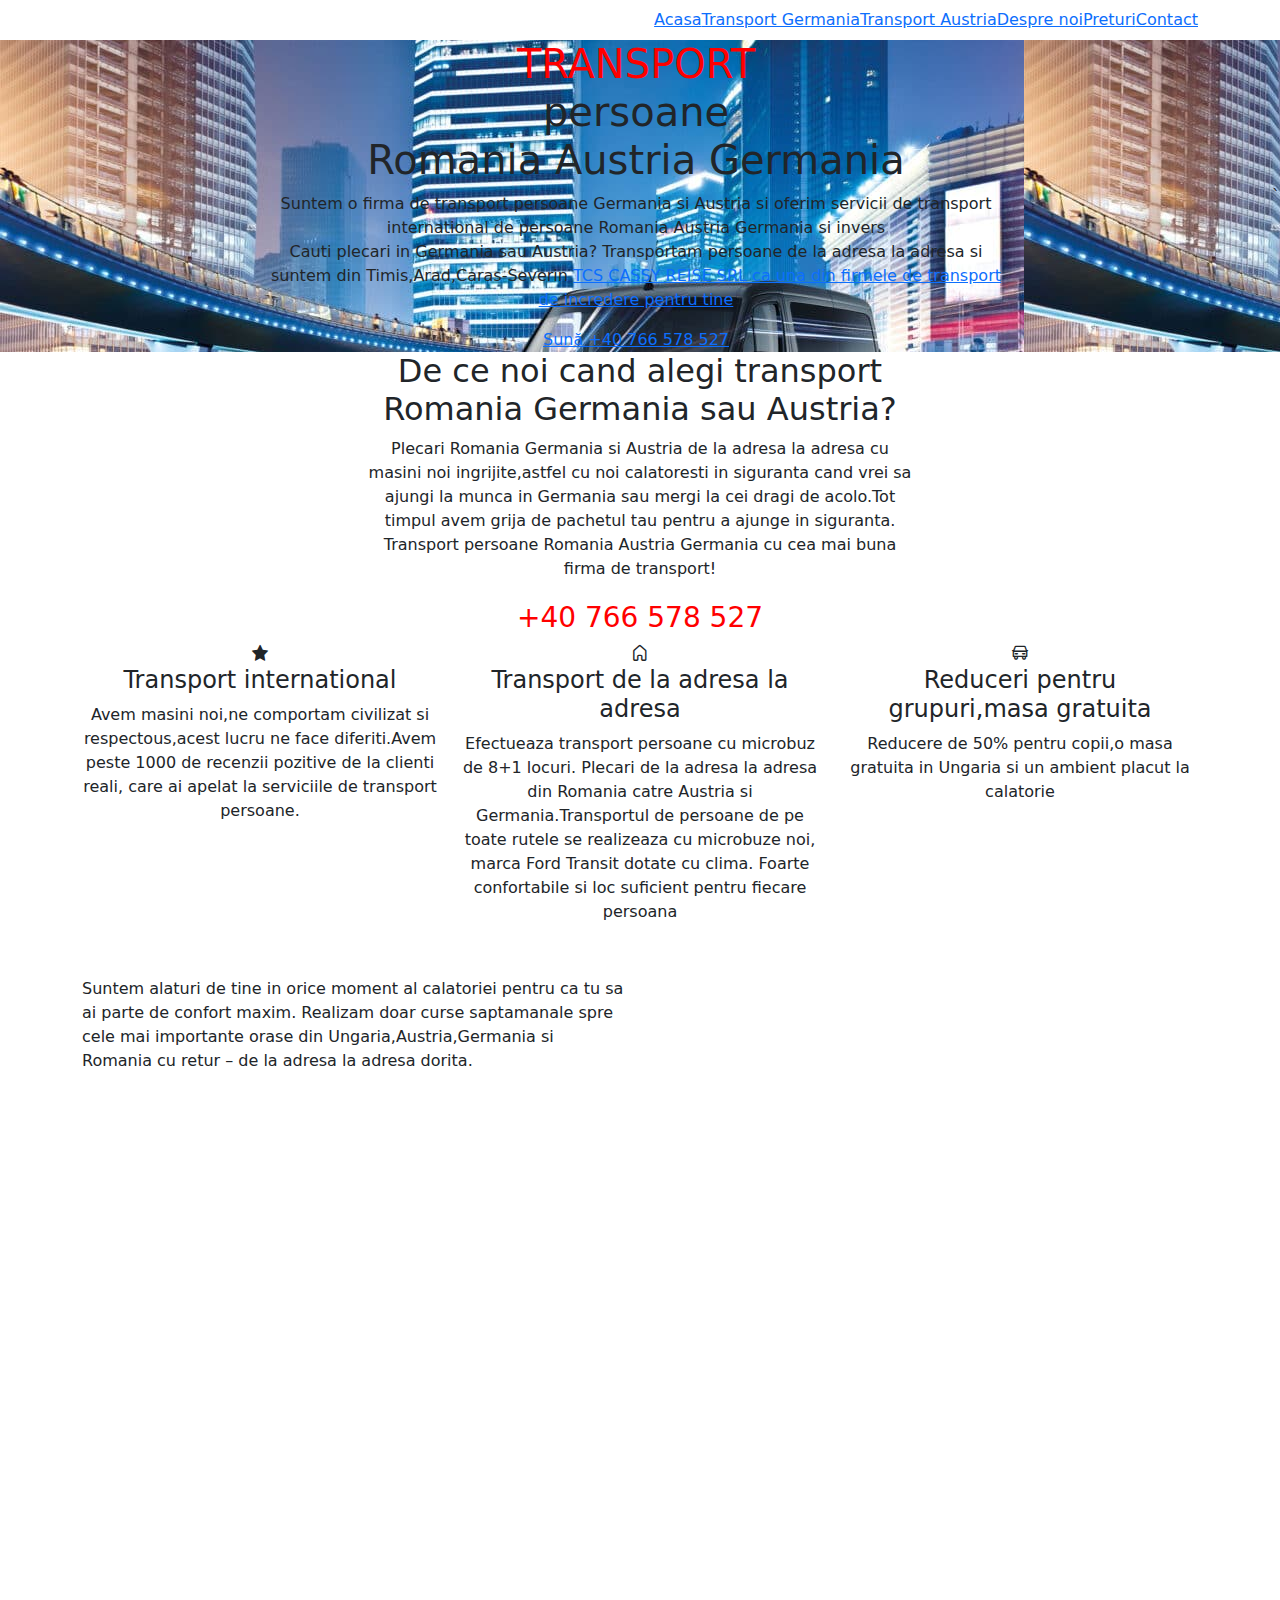
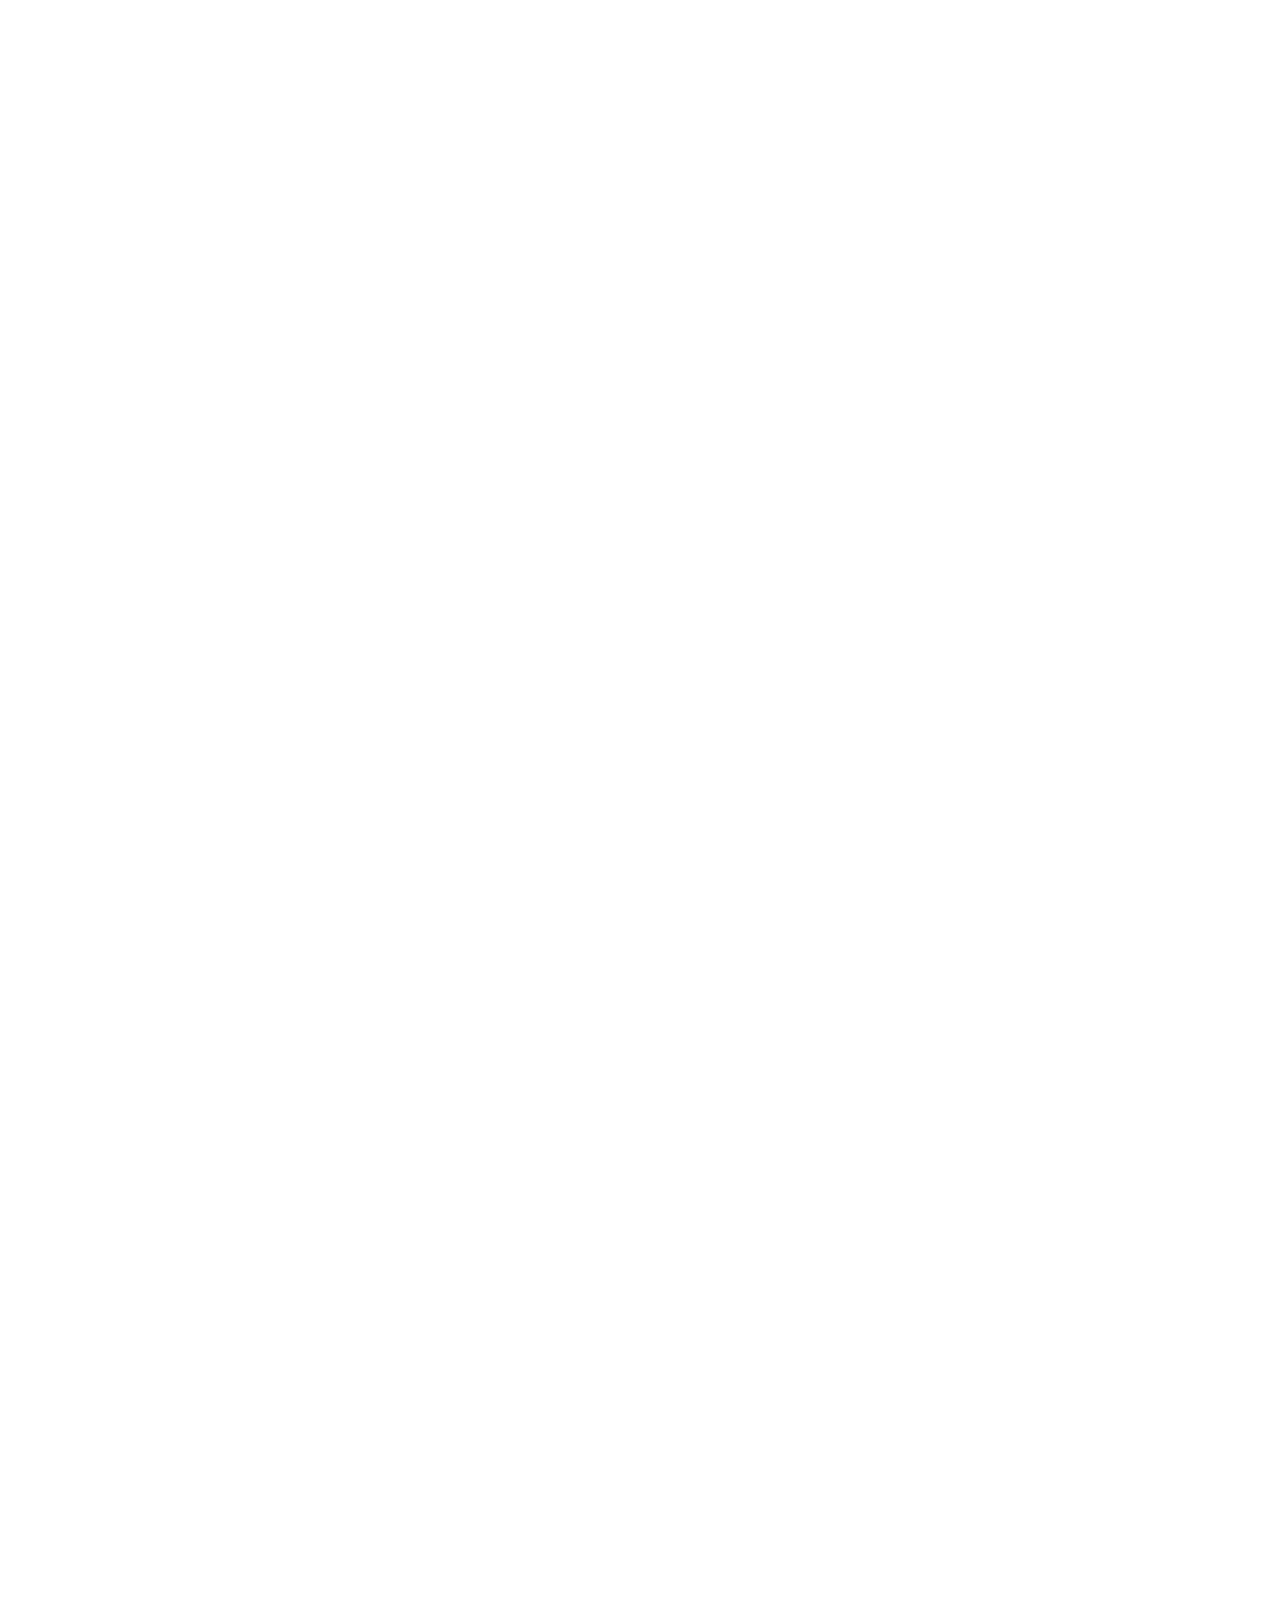
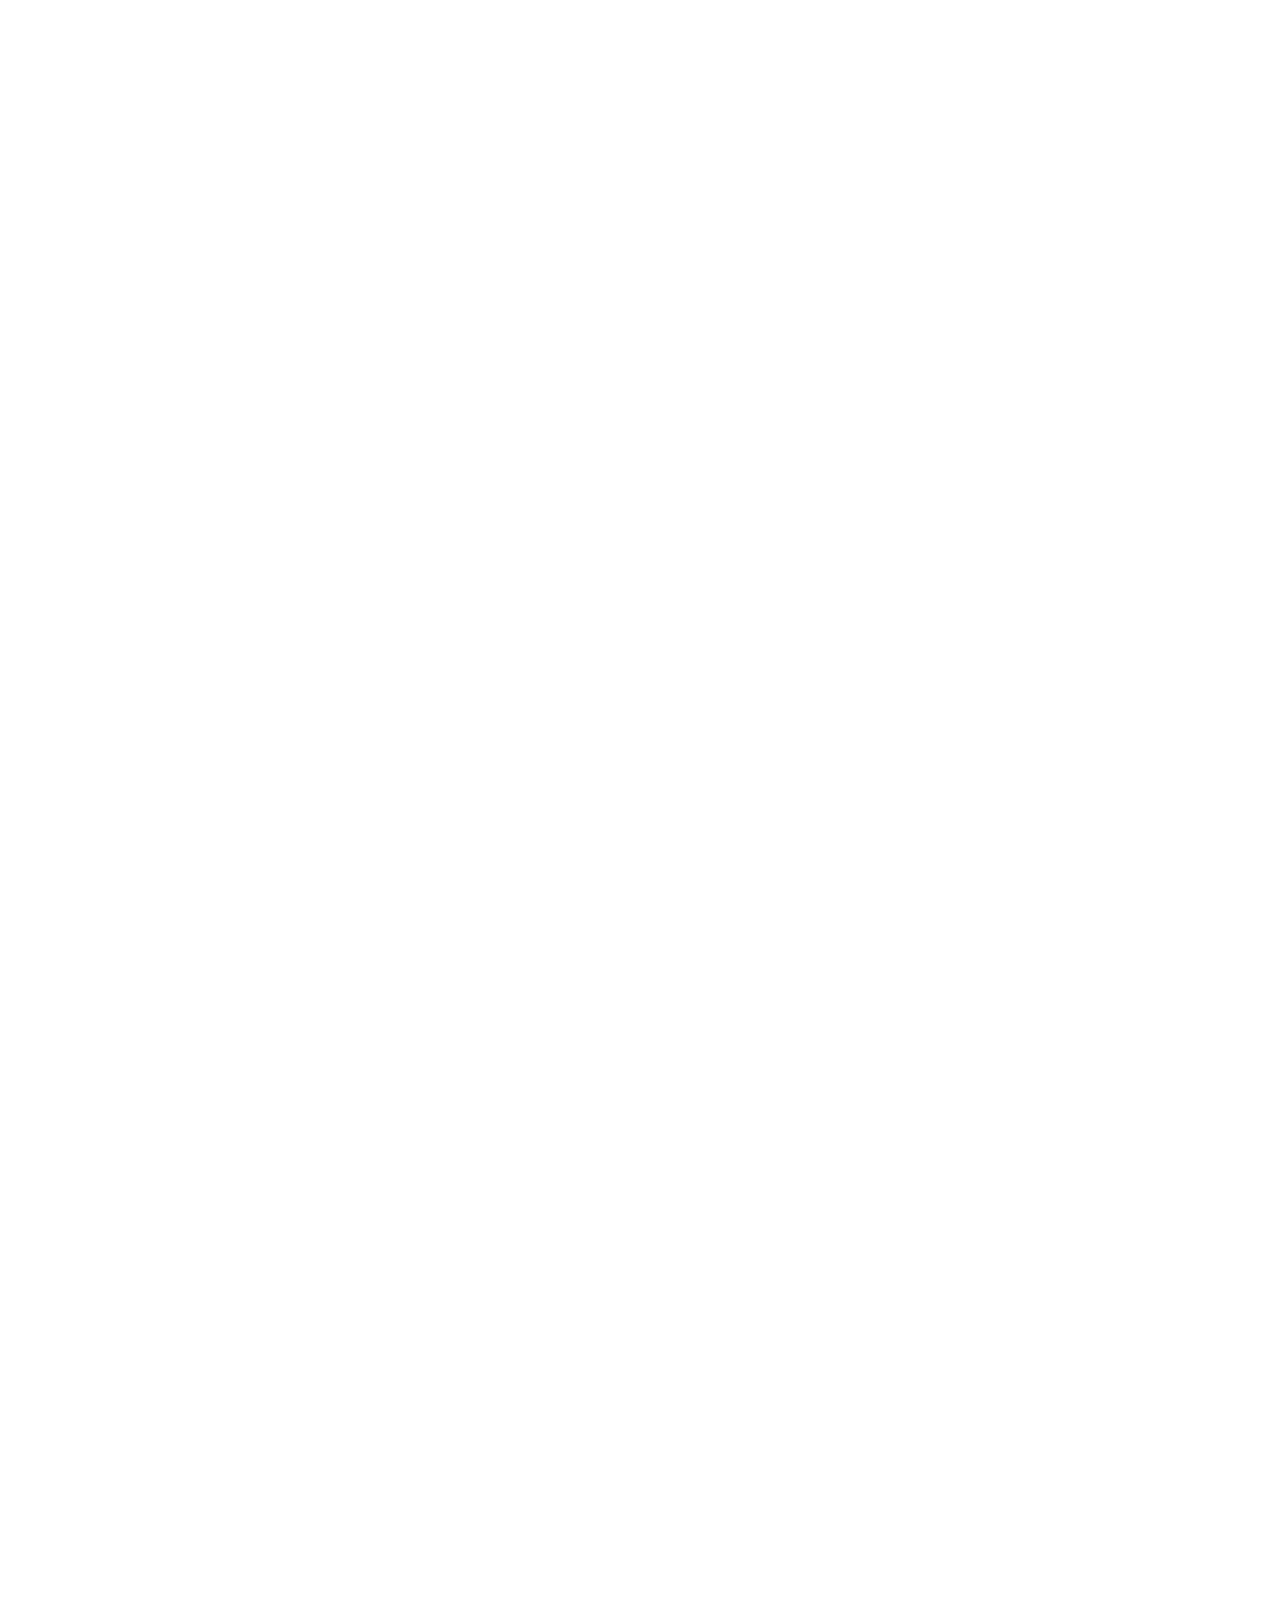
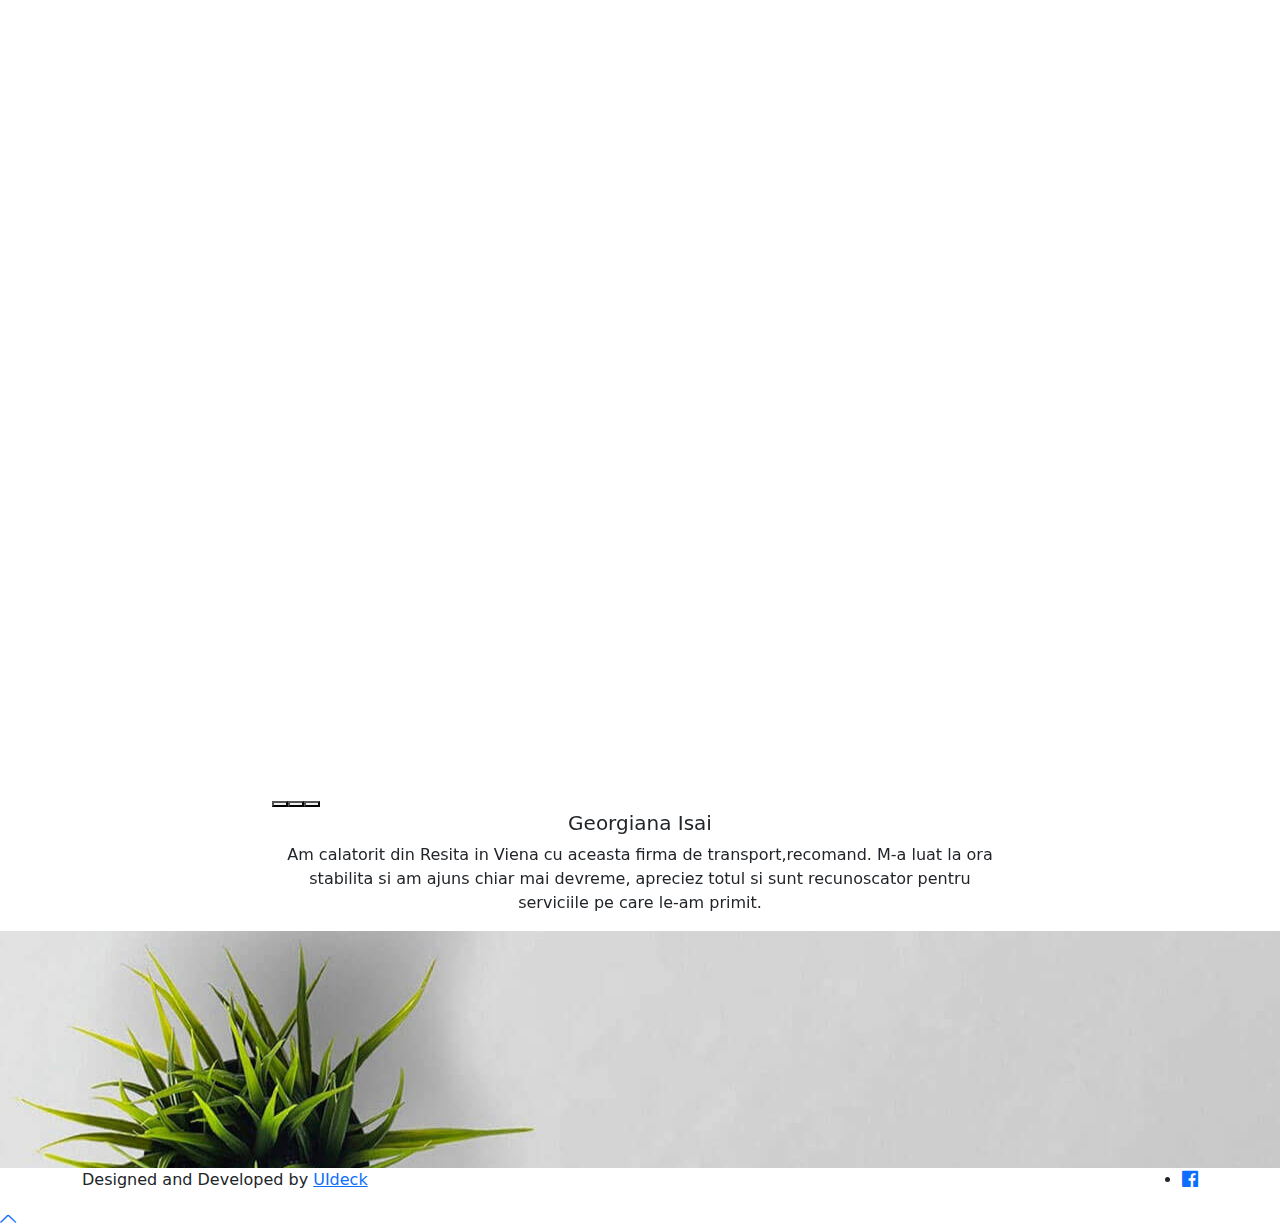
==== commit 66bde458: "remove duplicate" ====
--- a/index.html
+++ b/index.html
@@ -10,6 +10,21 @@
 'https://www.googletagmanager.com/gtm.js?id='+i+dl;f.parentNode.insertBefore(j,f);
 })(window,document,'script','dataLayer','GTM-5B22FQQ');</script>
 <!-- End Google Tag Manager -->
+<!-- Global site tag (gtag.js) - Google Ads: 10847663094 -->
+<script async src="https://www.googletagmanager.com/gtag/js?id=AW-10847663094"></script>
+<script>
+  window.dataLayer = window.dataLayer || [];
+  function gtag(){dataLayer.push(arguments);}
+  gtag('js', new Date());
+
+  gtag('config', 'AW-10847663094');
+</script>
+<!-- Event snippet for Solicitați o ofertă conversion page -->
+<script>
+  gtag('event', 'conversion', {'send_to': 'AW-10847663094/4VDHCNnNp5YDEPbnyLQo'});
+</script>
+
+
      
    <!-- SEO Meta Tags -->
     <meta name="description" content="Transport persoane Romania Germania - TCS CASSY REISE SRL ">
@@ -355,7 +370,7 @@
                     <ul class="meta">
                         <li><a href="transport-germania.html"><i class="lni lni-delivery"></i></a></li>
                     </ul>
-                    <h5 class="portfolio_title">Transport Koln</h5>
+                    <h5 class="portfolio_title">Transport Augsburg</h5>
                 </div> <!-- Single portfolio -->
             </div> <!-- portfolio wrapper -->
         </div> <!-- row -->
--- a/assets/css/default.css
+++ b/assets/css/default.css
@@ -1,933 +1,3625 @@
-/* Deafult Margin & Padding */
-/*-- Margin Top --*/
-.mt-5 {
-	margin-top: 5px;
-}
-.mt-10 {
-	margin-top: 10px;
-}
-.mt-15 {
-	margin-top: 15px;
-}
-.mt-20 {
-	margin-top: 20px;
-}
-.mt-25 {
-	margin-top: 25px;
-}
-.mt-30 {
-	margin-top: 30px;
-}
-.mt-35 {
-	margin-top: 35px;
-}
-.mt-40 {
-	margin-top: 40px;
-}
-.mt-45 {
-	margin-top: 45px;
-}
-.mt-50 {
-	margin-top: 50px;
-}
-.mt-55 {
-	margin-top: 55px;
-}
-.mt-60 {
-	margin-top: 60px;
-}
-.mt-65 {
-	margin-top: 65px;
-}
-.mt-70 {
-	margin-top: 70px;
-}
-.mt-75 {
-	margin-top: 75px;
-}
-.mt-80 {
-	margin-top: 80px;
-}
-.mt-85 {
-	margin-top: 85px;
-}
-.mt-90 {
-	margin-top: 90px;
-}
-.mt-95 {
-	margin-top: 95px;
-}
-.mt-100 {
-	margin-top: 100px;
-}
-.mt-105 {
-	margin-top: 105px;
-}
-.mt-110 {
-	margin-top: 110px;
-}
-.mt-115 {
-	margin-top: 115px;
-}
-.mt-120 {
-	margin-top: 120px;
-}
-.mt-125 {
-	margin-top: 125px;
-}
-.mt-130 {
-	margin-top: 130px;
-}
-.mt-135 {
-	margin-top: 135px;
-}
-.mt-140 {
-	margin-top: 140px;
-}
-.mt-145 {
-	margin-top: 145px;
-}
-.mt-150 {
-	margin-top: 150px;
-}
-.mt-155 {
-	margin-top: 155px;
-}
-.mt-160 {
-	margin-top: 160px;
-}
-.mt-165 {
-	margin-top: 165px;
-}
-.mt-170 {
-	margin-top: 170px;
-}
-.mt-175 {
-	margin-top: 175px;
-}
-.mt-180 {
-	margin-top: 180px;
-}
-.mt-185 {
-	margin-top: 185px;
-}
-.mt-190 {
-	margin-top: 190px;
-}
-.mt-195 {
-	margin-top: 195px;
-}
-.mt-200 {
-	margin-top: 200px;
-}
-/*-- Margin Bottom --*/
-
-.mb-5 {
-	margin-bottom: 5px;
-}
-.mb-10 {
-	margin-bottom: 10px;
-}
-.mb-15 {
-	margin-bottom: 15px;
-}
-.mb-20 {
-	margin-bottom: 20px;
-}
-.mb-25 {
-	margin-bottom: 25px;
-}
-.mb-30 {
-	margin-bottom: 30px;
-}
-.mb-35 {
-	margin-bottom: 35px;
-}
-.mb-40 {
-	margin-bottom: 40px;
-}
-.mb-45 {
-	margin-bottom: 45px;
-}
-.mb-50 {
-	margin-bottom: 50px;
-}
-.mb-55 {
-	margin-bottom: 55px;
-}
-.mb-60 {
-	margin-bottom: 60px;
-}
-.mb-65 {
-	margin-bottom: 65px;
-}
-.mb-70 {
-	margin-bottom: 70px;
-}
-.mb-75 {
-	margin-bottom: 75px;
-}
-.mb-80 {
-	margin-bottom: 80px;
-}
-.mb-85 {
-	margin-bottom: 85px;
-}
-.mb-90 {
-	margin-bottom: 90px;
-}
-.mb-95 {
-	margin-bottom: 95px;
-}
-.mb-100 {
-	margin-bottom: 100px;
-}
-.mb-105 {
-	margin-bottom: 105px;
-}
-.mb-110 {
-	margin-bottom: 110px;
-}
-.mb-115 {
-	margin-bottom: 115px;
-}
-.mb-120 {
-	margin-bottom: 120px;
-}
-.mb-125 {
-	margin-bottom: 125px;
-}
-.mb-130 {
-	margin-bottom: 130px;
-}
-.mb-135 {
-	margin-bottom: 135px;
-}
-.mb-140 {
-	margin-bottom: 140px;
-}
-.mb-145 {
-	margin-bottom: 145px;
-}
-.mb-150 {
-	margin-bottom: 150px;
-}
-.mb-155 {
-	margin-bottom: 155px;
-}
-.mb-160 {
-	margin-bottom: 160px;
-}
-.mb-165 {
-	margin-bottom: 165px;
-}
-.mb-170 {
-	margin-bottom: 170px;
-}
-.mb-175 {
-	margin-bottom: 175px;
-}
-.mb-180 {
-	margin-bottom: 180px;
-}
-.mb-185 {
-	margin-bottom: 185px;
-}
-.mb-190 {
-	margin-bottom: 190px;
-}
-.mb-195 {
-	margin-bottom: 195px;
-}
-.mb-200 {
-	margin-bottom: 200px;
-}
-/*-- margin left --*/
-.ml-5 {
-	margin-left: 5px;
-}
-.ml-10 {
-	margin-left: 10px;
-}
-.ml-15 {
-	margin-left: 15px;
-}
-.ml-20 {
-	margin-left: 20px;
-}
-.ml-25 {
-	margin-left: 25px;
-}
-.ml-30 {
-	margin-left: 30px;
-}
-.ml-35 {
-	margin-left: 35px;
-}
-.ml-40 {
-	margin-left: 40px;
-}
-.ml-45 {
-	margin-left: 45px;
-}
-.ml-50 {
-	margin-left: 50px;
-}
-.ml-55 {
-	margin-left: 55px;
-}
-.ml-60 {
-	margin-left: 60px;
-}
-.ml-65 {
-	margin-left: 65px;
-}
-.ml-70 {
-	margin-left: 70px;
-}
-.ml-75 {
-	margin-left: 75px;
-}
-.ml-80 {
-	margin-left: 80px;
-}
-.ml-85 {
-	margin-left: 85px;
-}
-.ml-90 {
-	margin-left: 90px;
-}
-.ml-95 {
-	margin-left: 95px;
-}
-.ml-100 {
-	margin-left: 100px;
-}
-.ml-105 {
-	margin-left: 105px;
-}
-.ml-110 {
-	margin-left: 110px;
-}
-.ml-115 {
-	margin-left: 115px;
-}
-.ml-120 {
-	margin-left: 120px;
-}
-.ml-125 {
-	margin-left: 125px;
-}
-.ml-130 {
-	margin-left: 130px;
-}
-.ml-135 {
-	margin-left: 135px;
-}
-.ml-140 {
-	margin-left: 140px;
-}
-.ml-145 {
-	margin-left: 145px;
-}
-.ml-150 {
-	margin-left: 150px;
-}
-.ml-155 {
-	margin-left: 155px;
-}
-.ml-160 {
-	margin-left: 160px;
-}
-.ml-165 {
-	margin-left: 165px;
-}
-.ml-170 {
-	margin-left: 170px;
-}
-.ml-175 {
-	margin-left: 175px;
-}
-.ml-180 {
-	margin-left: 180px;
-}
-.ml-185 {
-	margin-left: 185px;
-}
-.ml-190 {
-	margin-left: 190px;
-}
-.ml-195 {
-	margin-left: 195px;
-}
-.ml-200 {
-	margin-left: 200px;
-}
-/*-- margin right --*/
-.mr-5 {
-	margin-right: 5px;
-}
-.mr-10 {
-	margin-right: 10px;
-}
-.mr-15 {
-	margin-right: 15px;
-}
-.mr-20 {
-	margin-right: 20px;
-}
-.mr-25 {
-	margin-right: 25px;
-}
-.mr-30 {
-	margin-right: 30px;
-}
-.mr-35 {
-	margin-right: 35px;
-}
-.mr-40 {
-	margin-right: 40px;
-}
-.mr-45 {
-	margin-right: 45px;
-}
-.mr-50 {
-	margin-right: 50px;
-}
-.mr-55 {
-	margin-right: 55px;
-}
-.mr-60 {
-	margin-right: 60px;
-}
-.mr-65 {
-	margin-right: 65px;
-}
-.mr-70 {
-	margin-right: 70px;
-}
-.mr-75 {
-	margin-right: 75px;
-}
-.mr-80 {
-	margin-right: 80px;
-}
-.mr-85 {
-	margin-right: 85px;
-}
-.mr-90 {
-	margin-right: 90px;
-}
-.mr-95 {
-	margin-right: 95px;
-}
-.mr-100 {
-	margin-right: 100px;
-}
-.mr-105 {
-	margin-right: 105px;
-}
-.mr-110 {
-	margin-right: 110px;
-}
-.mr-115 {
-	margin-right: 115px;
-}
-.mr-120 {
-	margin-right: 120px;
-}
-.mr-125 {
-	margin-right: 125px;
-}
-.mr-130 {
-	margin-right: 130px;
-}
-.mr-135 {
-	margin-right: 135px;
-}
-.mr-140 {
-	margin-right: 140px;
-}
-.mr-145 {
-	margin-right: 145px;
-}
-.mr-150 {
-	margin-right: 150px;
-}
-.mr-155 {
-	margin-right: 155px;
-}
-.mr-160 {
-	margin-right: 160px;
-}
-.mr-165 {
-	margin-right: 165px;
-}
-.mr-170 {
-	margin-right: 170px;
-}
-.mr-175 {
-	margin-right: 175px;
-}
-.mr-180 {
-	margin-right: 180px;
-}
-.mr-185 {
-	margin-right: 185px;
-}
-.mr-190 {
-	margin-right: 190px;
-}
-.mr-195 {
-	margin-right: 195px;
-}
-.mr-200 {
-	margin-right: 200px;
-}
-
-
-/*-- Padding Top --*/
-
-.pt-5 {
-	padding-top: 5px;
-}
-.pt-10 {
-	padding-top: 10px;
-}
-.pt-15 {
-	padding-top: 15px;
-}
-.pt-20 {
-	padding-top: 20px;
-}
-.pt-25 {
-	padding-top: 25px;
-}
-.pt-30 {
-	padding-top: 30px;
-}
-.pt-35 {
-	padding-top: 35px;
-}
-.pt-40 {
-	padding-top: 40px;
-}
-.pt-45 {
-	padding-top: 45px;
-}
-.pt-50 {
-	padding-top: 50px;
-}
-.pt-55 {
-	padding-top: 55px;
-}
-.pt-60 {
-	padding-top: 60px;
-}
-.pt-65 {
-	padding-top: 65px;
-}
-.pt-70 {
-	padding-top: 70px;
-}
-.pt-75 {
-	padding-top: 75px;
-}
-.pt-80 {
-	padding-top: 80px;
-}
-.pt-85 {
-	padding-top: 85px;
-}
-.pt-90 {
-	padding-top: 90px;
-}
-.pt-95 {
-	padding-top: 95px;
-}
-.pt-100 {
-	padding-top: 100px;
-}
-.pt-105 {
-	padding-top: 105px;
-}
-.pt-110 {
-	padding-top: 110px;
-}
-.pt-115 {
-	padding-top: 115px;
-}
-.pt-120 {
-	padding-top: 120px;
-}
-.pt-125 {
-	padding-top: 125px;
-}
-.pt-130 {
-	padding-top: 130px;
-}
-.pt-135 {
-	padding-top: 135px;
-}
-.pt-140 {
-	padding-top: 140px;
-}
-.pt-145 {
-	padding-top: 145px;
-}
-.pt-150 {
-	padding-top: 150px;
-}
-.pt-155 {
-	padding-top: 155px;
-}
-.pt-160 {
-	padding-top: 160px;
-}
-.pt-165 {
-	padding-top: 165px;
-}
-.pt-170 {
-	padding-top: 170px;
-}
-.pt-175 {
-	padding-top: 175px;
-}
-.pt-180 {
-	padding-top: 180px;
-}
-.pt-185 {
-	padding-top: 185px;
-}
-.pt-190 {
-	padding-top: 190px;
-}
-.pt-195 {
-	padding-top: 195px;
-}
-.pt-200 {
-	padding-top: 200px;
-}
-/*-- Padding Bottom --*/
-
-.pb-5 {
-	padding-bottom: 5px;
-}
-.pb-10 {
-	padding-bottom: 10px;
-}
-.pb-15 {
-	padding-bottom: 15px;
-}
-.pb-20 {
-	padding-bottom: 20px;
-}
-.pb-25 {
-	padding-bottom: 25px;
-}
-.pb-30 {
-	padding-bottom: 30px;
-}
-.pb-35 {
-	padding-bottom: 35px;
-}
-.pb-40 {
-	padding-bottom: 40px;
-}
-.pb-45 {
-	padding-bottom: 45px;
-}
-.pb-50 {
-	padding-bottom: 50px;
-}
-.pb-55 {
-	padding-bottom: 55px;
-}
-.pb-60 {
-	padding-bottom: 60px;
-}
-.pb-65 {
-	padding-bottom: 65px;
-}
-.pb-70 {
-	padding-bottom: 70px;
-}
-.pb-75 {
-	padding-bottom: 75px;
-}
-.pb-80 {
-	padding-bottom: 80px;
-}
-.pb-85 {
-	padding-bottom: 85px;
-}
-.pb-90 {
-	padding-bottom: 90px;
-}
-.pb-95 {
-	padding-bottom: 95px;
-}
-.pb-100 {
-	padding-bottom: 100px;
-}
-.pb-105 {
-	padding-bottom: 105px;
-}
-.pb-110 {
-	padding-bottom: 110px;
-}
-.pb-115 {
-	padding-bottom: 115px;
-}
-.pb-120 {
-	padding-bottom: 120px;
-}
-.pb-125 {
-	padding-bottom: 125px;
-}
-.pb-130 {
-	padding-bottom: 130px;
-}
-.pb-135 {
-	padding-bottom: 135px;
-}
-.pb-140 {
-	padding-bottom: 140px;
-}
-.pb-145 {
-	padding-bottom: 145px;
-}
-.pb-150 {
-	padding-bottom: 150px;
-}
-.pb-155 {
-	padding-bottom: 155px;
-}
-.pb-160 {
-	padding-bottom: 160px;
-}
-.pb-165 {
-	padding-bottom: 165px;
-}
-.pb-170 {
-	padding-bottom: 170px;
-}
-.pb-175 {
-	padding-bottom: 175px;
-}
-.pb-180 {
-	padding-bottom: 180px;
-}
-.pb-185 {
-	padding-bottom: 185px;
-}
-.pb-190 {
-	padding-bottom: 190px;
-}
-.pb-195 {
-	padding-bottom: 195px;
-}
-.pb-200 {
-	padding-bottom: 200px;
-}
-
-/*-- Padding left --*/
-
-.pl-0 {
-	padding-left: 0px;
-}
-.pl-5 {
-	padding-left: 5px;
-}
-.pl-10 {
-	padding-left: 10px;
-}
-.pl-15 {
-	padding-left: 15px;
-}
-.pl-20 {
-	padding-left: 20px;
-}
-.pl-25 {
-	padding-left: 25px;
-}
-.pl-30 {
-	padding-left: 30px;
-}
-.pl-35 {
-	padding-left: 35px;
-}
-.pl-40 {
-	padding-left: 40px;
-}
-.pl-45 {
-	padding-left: 45px;
-}
-.pl-50 {
-	padding-left: 50px;
-}
-.pl-55 {
-	padding-left: 55px;
-}
-.pl-60 {
-	padding-left: 60px;
-}
-.pl-65 {
-	padding-left: 65px;
-}
-.pl-70 {
-	padding-left: 70px;
-}
-.pl-75 {
-	padding-left: 75px;
-}
-.pl-80 {
-	padding-left: 80px;
-}
-.pl-85 {
-	padding-left: 85px;
-}
-.pl-90 {
-	padding-left: 90px;
-}
-.pl-100 {
-	padding-left: 100px;
-}
-.pl-105 {
-	padding-left: 105px;
-}
-.pl-110 {
-	padding-left: 110px;
-}
-.pl-115 {
-	padding-left: 115px;
-}
-.pl-120 {
-	padding-left: 120px;
-}
-.pl-125 {
-	padding-left: 125px;
-}
-/*-- Padding right --*/
-
-.pr-0 {
-	padding-right: 0px;
-}
-.pr-5 {
-	padding-right: 5px;
-}
-.pr-10 {
-	padding-right: 10px;
-}
-.pr-15 {
-	padding-right: 15px;
-}
-.pr-20 {
-	padding-right: 20px;
-}
-.pr-25 {
-	padding-right: 25px;
-}
-.pr-30 {
-	padding-right: 30px;
-}
-.pr-35 {
-	padding-right: 35px;
-}
-.pr-40 {
-	padding-right: 40px;
-}
-.pr-45 {
-	padding-right: 45px;
-}
-.pr-50 {
-	padding-right: 50px;
-}
-.pr-55 {
-	padding-right: 55px;
-}
-.pr-60 {
-	padding-right: 60px;
-}
-.pr-65 {
-	padding-right: 65px;
-}
-.pr-70 {
-	padding-right: 70px;
-}
-.pr-75 {
-	padding-right: 75px;
-}
-.pr-80 {
-	padding-right: 80px;
-}
-.pr-85 {
-	padding-right: 85px;
-}
-.pr-90 {
-	padding-right: 90px;
-}
-.pr-95 {
-	padding-right: 95px;
-}
-.pr-100 {
-	padding-right: 100px;
-}
-.pr-105 {
-	padding-right: 105px;
-}
-/* Background Color */
-
-.gray-bg {
-	background: #f6f6f6;
-}
-.white-bg {
-	background: #fff;
-}
-.black-bg {
-	background: #222;
-}
-/* Color */
-
-.white {
-	color: #fff;
-}
-.black {
-	color: #222;
-}
-/* black overlay */
-
-[data-overlay] {
-	position: relative;
-}
-[data-overlay]::before {
-	background: #000 none repeat scroll 0 0;
-	content: "";
-	height: 100%;
-	left: 0;
-	position: absolute;
-	top: 0;
-	width: 100%;
-	z-index: 1;
-}
-[data-overlay="3"]::before {
-	opacity: 0.3;
-}
-[data-overlay="4"]::before {
-	opacity: 0.4;
-}
-[data-overlay="5"]::before {
-	opacity: 0.5;
-}
-[data-overlay="6"]::before {
-	opacity: 0.6;
-}
-[data-overlay="7"]::before {
-	opacity: 0.7;
-}
-[data-overlay="8"]::before {
-	opacity: 0.8;
-}
-[data-overlay="9"]::before {
-	opacity: 0.9;
-}+@charset "UTF-8";
+
+/*!
+ * animate.css -https://daneden.github.io/animate.css/
+ * Version - 3.7.2
+ * Licensed under the MIT license - http://opensource.org/licenses/MIT
+ *
+ * Copyright (c) 2019 Daniel Eden
+ */
+
+@-webkit-keyframes bounce {
+  from,
+  20%,
+  53%,
+  80%,
+  to {
+    -webkit-animation-timing-function: cubic-bezier(0.215, 0.61, 0.355, 1);
+    animation-timing-function: cubic-bezier(0.215, 0.61, 0.355, 1);
+    -webkit-transform: translate3d(0, 0, 0);
+    transform: translate3d(0, 0, 0);
+  }
+
+  40%,
+  43% {
+    -webkit-animation-timing-function: cubic-bezier(0.755, 0.05, 0.855, 0.06);
+    animation-timing-function: cubic-bezier(0.755, 0.05, 0.855, 0.06);
+    -webkit-transform: translate3d(0, -30px, 0);
+    transform: translate3d(0, -30px, 0);
+  }
+
+  70% {
+    -webkit-animation-timing-function: cubic-bezier(0.755, 0.05, 0.855, 0.06);
+    animation-timing-function: cubic-bezier(0.755, 0.05, 0.855, 0.06);
+    -webkit-transform: translate3d(0, -15px, 0);
+    transform: translate3d(0, -15px, 0);
+  }
+
+  90% {
+    -webkit-transform: translate3d(0, -4px, 0);
+    transform: translate3d(0, -4px, 0);
+  }
+}
+
+@keyframes bounce {
+  from,
+  20%,
+  53%,
+  80%,
+  to {
+    -webkit-animation-timing-function: cubic-bezier(0.215, 0.61, 0.355, 1);
+    animation-timing-function: cubic-bezier(0.215, 0.61, 0.355, 1);
+    -webkit-transform: translate3d(0, 0, 0);
+    transform: translate3d(0, 0, 0);
+  }
+
+  40%,
+  43% {
+    -webkit-animation-timing-function: cubic-bezier(0.755, 0.05, 0.855, 0.06);
+    animation-timing-function: cubic-bezier(0.755, 0.05, 0.855, 0.06);
+    -webkit-transform: translate3d(0, -30px, 0);
+    transform: translate3d(0, -30px, 0);
+  }
+
+  70% {
+    -webkit-animation-timing-function: cubic-bezier(0.755, 0.05, 0.855, 0.06);
+    animation-timing-function: cubic-bezier(0.755, 0.05, 0.855, 0.06);
+    -webkit-transform: translate3d(0, -15px, 0);
+    transform: translate3d(0, -15px, 0);
+  }
+
+  90% {
+    -webkit-transform: translate3d(0, -4px, 0);
+    transform: translate3d(0, -4px, 0);
+  }
+}
+
+.bounce {
+  -webkit-animation-name: bounce;
+  animation-name: bounce;
+  -webkit-transform-origin: center bottom;
+  transform-origin: center bottom;
+}
+
+@-webkit-keyframes flash {
+  from,
+  50%,
+  to {
+    opacity: 1;
+  }
+
+  25%,
+  75% {
+    opacity: 0;
+  }
+}
+
+@keyframes flash {
+  from,
+  50%,
+  to {
+    opacity: 1;
+  }
+
+  25%,
+  75% {
+    opacity: 0;
+  }
+}
+
+.flash {
+  -webkit-animation-name: flash;
+  animation-name: flash;
+}
+
+/* originally authored by Nick Pettit - https://github.com/nickpettit/glide */
+
+@-webkit-keyframes pulse {
+  from {
+    -webkit-transform: scale3d(1, 1, 1);
+    transform: scale3d(1, 1, 1);
+  }
+
+  50% {
+    -webkit-transform: scale3d(1.05, 1.05, 1.05);
+    transform: scale3d(1.05, 1.05, 1.05);
+  }
+
+  to {
+    -webkit-transform: scale3d(1, 1, 1);
+    transform: scale3d(1, 1, 1);
+  }
+}
+
+@keyframes pulse {
+  from {
+    -webkit-transform: scale3d(1, 1, 1);
+    transform: scale3d(1, 1, 1);
+  }
+
+  50% {
+    -webkit-transform: scale3d(1.05, 1.05, 1.05);
+    transform: scale3d(1.05, 1.05, 1.05);
+  }
+
+  to {
+    -webkit-transform: scale3d(1, 1, 1);
+    transform: scale3d(1, 1, 1);
+  }
+}
+
+.pulse {
+  -webkit-animation-name: pulse;
+  animation-name: pulse;
+}
+
+@-webkit-keyframes rubberBand {
+  from {
+    -webkit-transform: scale3d(1, 1, 1);
+    transform: scale3d(1, 1, 1);
+  }
+
+  30% {
+    -webkit-transform: scale3d(1.25, 0.75, 1);
+    transform: scale3d(1.25, 0.75, 1);
+  }
+
+  40% {
+    -webkit-transform: scale3d(0.75, 1.25, 1);
+    transform: scale3d(0.75, 1.25, 1);
+  }
+
+  50% {
+    -webkit-transform: scale3d(1.15, 0.85, 1);
+    transform: scale3d(1.15, 0.85, 1);
+  }
+
+  65% {
+    -webkit-transform: scale3d(0.95, 1.05, 1);
+    transform: scale3d(0.95, 1.05, 1);
+  }
+
+  75% {
+    -webkit-transform: scale3d(1.05, 0.95, 1);
+    transform: scale3d(1.05, 0.95, 1);
+  }
+
+  to {
+    -webkit-transform: scale3d(1, 1, 1);
+    transform: scale3d(1, 1, 1);
+  }
+}
+
+@keyframes rubberBand {
+  from {
+    -webkit-transform: scale3d(1, 1, 1);
+    transform: scale3d(1, 1, 1);
+  }
+
+  30% {
+    -webkit-transform: scale3d(1.25, 0.75, 1);
+    transform: scale3d(1.25, 0.75, 1);
+  }
+
+  40% {
+    -webkit-transform: scale3d(0.75, 1.25, 1);
+    transform: scale3d(0.75, 1.25, 1);
+  }
+
+  50% {
+    -webkit-transform: scale3d(1.15, 0.85, 1);
+    transform: scale3d(1.15, 0.85, 1);
+  }
+
+  65% {
+    -webkit-transform: scale3d(0.95, 1.05, 1);
+    transform: scale3d(0.95, 1.05, 1);
+  }
+
+  75% {
+    -webkit-transform: scale3d(1.05, 0.95, 1);
+    transform: scale3d(1.05, 0.95, 1);
+  }
+
+  to {
+    -webkit-transform: scale3d(1, 1, 1);
+    transform: scale3d(1, 1, 1);
+  }
+}
+
+.rubberBand {
+  -webkit-animation-name: rubberBand;
+  animation-name: rubberBand;
+}
+
+@-webkit-keyframes shake {
+  from,
+  to {
+    -webkit-transform: translate3d(0, 0, 0);
+    transform: translate3d(0, 0, 0);
+  }
+
+  10%,
+  30%,
+  50%,
+  70%,
+  90% {
+    -webkit-transform: translate3d(-10px, 0, 0);
+    transform: translate3d(-10px, 0, 0);
+  }
+
+  20%,
+  40%,
+  60%,
+  80% {
+    -webkit-transform: translate3d(10px, 0, 0);
+    transform: translate3d(10px, 0, 0);
+  }
+}
+
+@keyframes shake {
+  from,
+  to {
+    -webkit-transform: translate3d(0, 0, 0);
+    transform: translate3d(0, 0, 0);
+  }
+
+  10%,
+  30%,
+  50%,
+  70%,
+  90% {
+    -webkit-transform: translate3d(-10px, 0, 0);
+    transform: translate3d(-10px, 0, 0);
+  }
+
+  20%,
+  40%,
+  60%,
+  80% {
+    -webkit-transform: translate3d(10px, 0, 0);
+    transform: translate3d(10px, 0, 0);
+  }
+}
+
+.shake {
+  -webkit-animation-name: shake;
+  animation-name: shake;
+}
+
+@-webkit-keyframes headShake {
+  0% {
+    -webkit-transform: translateX(0);
+    transform: translateX(0);
+  }
+
+  6.5% {
+    -webkit-transform: translateX(-6px) rotateY(-9deg);
+    transform: translateX(-6px) rotateY(-9deg);
+  }
+
+  18.5% {
+    -webkit-transform: translateX(5px) rotateY(7deg);
+    transform: translateX(5px) rotateY(7deg);
+  }
+
+  31.5% {
+    -webkit-transform: translateX(-3px) rotateY(-5deg);
+    transform: translateX(-3px) rotateY(-5deg);
+  }
+
+  43.5% {
+    -webkit-transform: translateX(2px) rotateY(3deg);
+    transform: translateX(2px) rotateY(3deg);
+  }
+
+  50% {
+    -webkit-transform: translateX(0);
+    transform: translateX(0);
+  }
+}
+
+@keyframes headShake {
+  0% {
+    -webkit-transform: translateX(0);
+    transform: translateX(0);
+  }
+
+  6.5% {
+    -webkit-transform: translateX(-6px) rotateY(-9deg);
+    transform: translateX(-6px) rotateY(-9deg);
+  }
+
+  18.5% {
+    -webkit-transform: translateX(5px) rotateY(7deg);
+    transform: translateX(5px) rotateY(7deg);
+  }
+
+  31.5% {
+    -webkit-transform: translateX(-3px) rotateY(-5deg);
+    transform: translateX(-3px) rotateY(-5deg);
+  }
+
+  43.5% {
+    -webkit-transform: translateX(2px) rotateY(3deg);
+    transform: translateX(2px) rotateY(3deg);
+  }
+
+  50% {
+    -webkit-transform: translateX(0);
+    transform: translateX(0);
+  }
+}
+
+.headShake {
+  -webkit-animation-timing-function: ease-in-out;
+  animation-timing-function: ease-in-out;
+  -webkit-animation-name: headShake;
+  animation-name: headShake;
+}
+
+@-webkit-keyframes swing {
+  20% {
+    -webkit-transform: rotate3d(0, 0, 1, 15deg);
+    transform: rotate3d(0, 0, 1, 15deg);
+  }
+
+  40% {
+    -webkit-transform: rotate3d(0, 0, 1, -10deg);
+    transform: rotate3d(0, 0, 1, -10deg);
+  }
+
+  60% {
+    -webkit-transform: rotate3d(0, 0, 1, 5deg);
+    transform: rotate3d(0, 0, 1, 5deg);
+  }
+
+  80% {
+    -webkit-transform: rotate3d(0, 0, 1, -5deg);
+    transform: rotate3d(0, 0, 1, -5deg);
+  }
+
+  to {
+    -webkit-transform: rotate3d(0, 0, 1, 0deg);
+    transform: rotate3d(0, 0, 1, 0deg);
+  }
+}
+
+@keyframes swing {
+  20% {
+    -webkit-transform: rotate3d(0, 0, 1, 15deg);
+    transform: rotate3d(0, 0, 1, 15deg);
+  }
+
+  40% {
+    -webkit-transform: rotate3d(0, 0, 1, -10deg);
+    transform: rotate3d(0, 0, 1, -10deg);
+  }
+
+  60% {
+    -webkit-transform: rotate3d(0, 0, 1, 5deg);
+    transform: rotate3d(0, 0, 1, 5deg);
+  }
+
+  80% {
+    -webkit-transform: rotate3d(0, 0, 1, -5deg);
+    transform: rotate3d(0, 0, 1, -5deg);
+  }
+
+  to {
+    -webkit-transform: rotate3d(0, 0, 1, 0deg);
+    transform: rotate3d(0, 0, 1, 0deg);
+  }
+}
+
+.swing {
+  -webkit-transform-origin: top center;
+  transform-origin: top center;
+  -webkit-animation-name: swing;
+  animation-name: swing;
+}
+
+@-webkit-keyframes tada {
+  from {
+    -webkit-transform: scale3d(1, 1, 1);
+    transform: scale3d(1, 1, 1);
+  }
+
+  10%,
+  20% {
+    -webkit-transform: scale3d(0.9, 0.9, 0.9) rotate3d(0, 0, 1, -3deg);
+    transform: scale3d(0.9, 0.9, 0.9) rotate3d(0, 0, 1, -3deg);
+  }
+
+  30%,
+  50%,
+  70%,
+  90% {
+    -webkit-transform: scale3d(1.1, 1.1, 1.1) rotate3d(0, 0, 1, 3deg);
+    transform: scale3d(1.1, 1.1, 1.1) rotate3d(0, 0, 1, 3deg);
+  }
+
+  40%,
+  60%,
+  80% {
+    -webkit-transform: scale3d(1.1, 1.1, 1.1) rotate3d(0, 0, 1, -3deg);
+    transform: scale3d(1.1, 1.1, 1.1) rotate3d(0, 0, 1, -3deg);
+  }
+
+  to {
+    -webkit-transform: scale3d(1, 1, 1);
+    transform: scale3d(1, 1, 1);
+  }
+}
+
+@keyframes tada {
+  from {
+    -webkit-transform: scale3d(1, 1, 1);
+    transform: scale3d(1, 1, 1);
+  }
+
+  10%,
+  20% {
+    -webkit-transform: scale3d(0.9, 0.9, 0.9) rotate3d(0, 0, 1, -3deg);
+    transform: scale3d(0.9, 0.9, 0.9) rotate3d(0, 0, 1, -3deg);
+  }
+
+  30%,
+  50%,
+  70%,
+  90% {
+    -webkit-transform: scale3d(1.1, 1.1, 1.1) rotate3d(0, 0, 1, 3deg);
+    transform: scale3d(1.1, 1.1, 1.1) rotate3d(0, 0, 1, 3deg);
+  }
+
+  40%,
+  60%,
+  80% {
+    -webkit-transform: scale3d(1.1, 1.1, 1.1) rotate3d(0, 0, 1, -3deg);
+    transform: scale3d(1.1, 1.1, 1.1) rotate3d(0, 0, 1, -3deg);
+  }
+
+  to {
+    -webkit-transform: scale3d(1, 1, 1);
+    transform: scale3d(1, 1, 1);
+  }
+}
+
+.tada {
+  -webkit-animation-name: tada;
+  animation-name: tada;
+}
+
+/* originally authored by Nick Pettit - https://github.com/nickpettit/glide */
+
+@-webkit-keyframes wobble {
+  from {
+    -webkit-transform: translate3d(0, 0, 0);
+    transform: translate3d(0, 0, 0);
+  }
+
+  15% {
+    -webkit-transform: translate3d(-25%, 0, 0) rotate3d(0, 0, 1, -5deg);
+    transform: translate3d(-25%, 0, 0) rotate3d(0, 0, 1, -5deg);
+  }
+
+  30% {
+    -webkit-transform: translate3d(20%, 0, 0) rotate3d(0, 0, 1, 3deg);
+    transform: translate3d(20%, 0, 0) rotate3d(0, 0, 1, 3deg);
+  }
+
+  45% {
+    -webkit-transform: translate3d(-15%, 0, 0) rotate3d(0, 0, 1, -3deg);
+    transform: translate3d(-15%, 0, 0) rotate3d(0, 0, 1, -3deg);
+  }
+
+  60% {
+    -webkit-transform: translate3d(10%, 0, 0) rotate3d(0, 0, 1, 2deg);
+    transform: translate3d(10%, 0, 0) rotate3d(0, 0, 1, 2deg);
+  }
+
+  75% {
+    -webkit-transform: translate3d(-5%, 0, 0) rotate3d(0, 0, 1, -1deg);
+    transform: translate3d(-5%, 0, 0) rotate3d(0, 0, 1, -1deg);
+  }
+
+  to {
+    -webkit-transform: translate3d(0, 0, 0);
+    transform: translate3d(0, 0, 0);
+  }
+}
+
+@keyframes wobble {
+  from {
+    -webkit-transform: translate3d(0, 0, 0);
+    transform: translate3d(0, 0, 0);
+  }
+
+  15% {
+    -webkit-transform: translate3d(-25%, 0, 0) rotate3d(0, 0, 1, -5deg);
+    transform: translate3d(-25%, 0, 0) rotate3d(0, 0, 1, -5deg);
+  }
+
+  30% {
+    -webkit-transform: translate3d(20%, 0, 0) rotate3d(0, 0, 1, 3deg);
+    transform: translate3d(20%, 0, 0) rotate3d(0, 0, 1, 3deg);
+  }
+
+  45% {
+    -webkit-transform: translate3d(-15%, 0, 0) rotate3d(0, 0, 1, -3deg);
+    transform: translate3d(-15%, 0, 0) rotate3d(0, 0, 1, -3deg);
+  }
+
+  60% {
+    -webkit-transform: translate3d(10%, 0, 0) rotate3d(0, 0, 1, 2deg);
+    transform: translate3d(10%, 0, 0) rotate3d(0, 0, 1, 2deg);
+  }
+
+  75% {
+    -webkit-transform: translate3d(-5%, 0, 0) rotate3d(0, 0, 1, -1deg);
+    transform: translate3d(-5%, 0, 0) rotate3d(0, 0, 1, -1deg);
+  }
+
+  to {
+    -webkit-transform: translate3d(0, 0, 0);
+    transform: translate3d(0, 0, 0);
+  }
+}
+
+.wobble {
+  -webkit-animation-name: wobble;
+  animation-name: wobble;
+}
+
+@-webkit-keyframes jello {
+  from,
+  11.1%,
+  to {
+    -webkit-transform: translate3d(0, 0, 0);
+    transform: translate3d(0, 0, 0);
+  }
+
+  22.2% {
+    -webkit-transform: skewX(-12.5deg) skewY(-12.5deg);
+    transform: skewX(-12.5deg) skewY(-12.5deg);
+  }
+
+  33.3% {
+    -webkit-transform: skewX(6.25deg) skewY(6.25deg);
+    transform: skewX(6.25deg) skewY(6.25deg);
+  }
+
+  44.4% {
+    -webkit-transform: skewX(-3.125deg) skewY(-3.125deg);
+    transform: skewX(-3.125deg) skewY(-3.125deg);
+  }
+
+  55.5% {
+    -webkit-transform: skewX(1.5625deg) skewY(1.5625deg);
+    transform: skewX(1.5625deg) skewY(1.5625deg);
+  }
+
+  66.6% {
+    -webkit-transform: skewX(-0.78125deg) skewY(-0.78125deg);
+    transform: skewX(-0.78125deg) skewY(-0.78125deg);
+  }
+
+  77.7% {
+    -webkit-transform: skewX(0.390625deg) skewY(0.390625deg);
+    transform: skewX(0.390625deg) skewY(0.390625deg);
+  }
+
+  88.8% {
+    -webkit-transform: skewX(-0.1953125deg) skewY(-0.1953125deg);
+    transform: skewX(-0.1953125deg) skewY(-0.1953125deg);
+  }
+}
+
+@keyframes jello {
+  from,
+  11.1%,
+  to {
+    -webkit-transform: translate3d(0, 0, 0);
+    transform: translate3d(0, 0, 0);
+  }
+
+  22.2% {
+    -webkit-transform: skewX(-12.5deg) skewY(-12.5deg);
+    transform: skewX(-12.5deg) skewY(-12.5deg);
+  }
+
+  33.3% {
+    -webkit-transform: skewX(6.25deg) skewY(6.25deg);
+    transform: skewX(6.25deg) skewY(6.25deg);
+  }
+
+  44.4% {
+    -webkit-transform: skewX(-3.125deg) skewY(-3.125deg);
+    transform: skewX(-3.125deg) skewY(-3.125deg);
+  }
+
+  55.5% {
+    -webkit-transform: skewX(1.5625deg) skewY(1.5625deg);
+    transform: skewX(1.5625deg) skewY(1.5625deg);
+  }
+
+  66.6% {
+    -webkit-transform: skewX(-0.78125deg) skewY(-0.78125deg);
+    transform: skewX(-0.78125deg) skewY(-0.78125deg);
+  }
+
+  77.7% {
+    -webkit-transform: skewX(0.390625deg) skewY(0.390625deg);
+    transform: skewX(0.390625deg) skewY(0.390625deg);
+  }
+
+  88.8% {
+    -webkit-transform: skewX(-0.1953125deg) skewY(-0.1953125deg);
+    transform: skewX(-0.1953125deg) skewY(-0.1953125deg);
+  }
+}
+
+.jello {
+  -webkit-animation-name: jello;
+  animation-name: jello;
+  -webkit-transform-origin: center;
+  transform-origin: center;
+}
+
+@-webkit-keyframes heartBeat {
+  0% {
+    -webkit-transform: scale(1);
+    transform: scale(1);
+  }
+
+  14% {
+    -webkit-transform: scale(1.3);
+    transform: scale(1.3);
+  }
+
+  28% {
+    -webkit-transform: scale(1);
+    transform: scale(1);
+  }
+
+  42% {
+    -webkit-transform: scale(1.3);
+    transform: scale(1.3);
+  }
+
+  70% {
+    -webkit-transform: scale(1);
+    transform: scale(1);
+  }
+}
+
+@keyframes heartBeat {
+  0% {
+    -webkit-transform: scale(1);
+    transform: scale(1);
+  }
+
+  14% {
+    -webkit-transform: scale(1.3);
+    transform: scale(1.3);
+  }
+
+  28% {
+    -webkit-transform: scale(1);
+    transform: scale(1);
+  }
+
+  42% {
+    -webkit-transform: scale(1.3);
+    transform: scale(1.3);
+  }
+
+  70% {
+    -webkit-transform: scale(1);
+    transform: scale(1);
+  }
+}
+
+.heartBeat {
+  -webkit-animation-name: heartBeat;
+  animation-name: heartBeat;
+  -webkit-animation-duration: 1.3s;
+  animation-duration: 1.3s;
+  -webkit-animation-timing-function: ease-in-out;
+  animation-timing-function: ease-in-out;
+}
+
+@-webkit-keyframes bounceIn {
+  from,
+  20%,
+  40%,
+  60%,
+  80%,
+  to {
+    -webkit-animation-timing-function: cubic-bezier(0.215, 0.61, 0.355, 1);
+    animation-timing-function: cubic-bezier(0.215, 0.61, 0.355, 1);
+  }
+
+  0% {
+    opacity: 0;
+    -webkit-transform: scale3d(0.3, 0.3, 0.3);
+    transform: scale3d(0.3, 0.3, 0.3);
+  }
+
+  20% {
+    -webkit-transform: scale3d(1.1, 1.1, 1.1);
+    transform: scale3d(1.1, 1.1, 1.1);
+  }
+
+  40% {
+    -webkit-transform: scale3d(0.9, 0.9, 0.9);
+    transform: scale3d(0.9, 0.9, 0.9);
+  }
+
+  60% {
+    opacity: 1;
+    -webkit-transform: scale3d(1.03, 1.03, 1.03);
+    transform: scale3d(1.03, 1.03, 1.03);
+  }
+
+  80% {
+    -webkit-transform: scale3d(0.97, 0.97, 0.97);
+    transform: scale3d(0.97, 0.97, 0.97);
+  }
+
+  to {
+    opacity: 1;
+    -webkit-transform: scale3d(1, 1, 1);
+    transform: scale3d(1, 1, 1);
+  }
+}
+
+@keyframes bounceIn {
+  from,
+  20%,
+  40%,
+  60%,
+  80%,
+  to {
+    -webkit-animation-timing-function: cubic-bezier(0.215, 0.61, 0.355, 1);
+    animation-timing-function: cubic-bezier(0.215, 0.61, 0.355, 1);
+  }
+
+  0% {
+    opacity: 0;
+    -webkit-transform: scale3d(0.3, 0.3, 0.3);
+    transform: scale3d(0.3, 0.3, 0.3);
+  }
+
+  20% {
+    -webkit-transform: scale3d(1.1, 1.1, 1.1);
+    transform: scale3d(1.1, 1.1, 1.1);
+  }
+
+  40% {
+    -webkit-transform: scale3d(0.9, 0.9, 0.9);
+    transform: scale3d(0.9, 0.9, 0.9);
+  }
+
+  60% {
+    opacity: 1;
+    -webkit-transform: scale3d(1.03, 1.03, 1.03);
+    transform: scale3d(1.03, 1.03, 1.03);
+  }
+
+  80% {
+    -webkit-transform: scale3d(0.97, 0.97, 0.97);
+    transform: scale3d(0.97, 0.97, 0.97);
+  }
+
+  to {
+    opacity: 1;
+    -webkit-transform: scale3d(1, 1, 1);
+    transform: scale3d(1, 1, 1);
+  }
+}
+
+.bounceIn {
+  -webkit-animation-duration: 0.75s;
+  animation-duration: 0.75s;
+  -webkit-animation-name: bounceIn;
+  animation-name: bounceIn;
+}
+
+@-webkit-keyframes bounceInDown {
+  from,
+  60%,
+  75%,
+  90%,
+  to {
+    -webkit-animation-timing-function: cubic-bezier(0.215, 0.61, 0.355, 1);
+    animation-timing-function: cubic-bezier(0.215, 0.61, 0.355, 1);
+  }
+
+  0% {
+    opacity: 0;
+    -webkit-transform: translate3d(0, -3000px, 0);
+    transform: translate3d(0, -3000px, 0);
+  }
+
+  60% {
+    opacity: 1;
+    -webkit-transform: translate3d(0, 25px, 0);
+    transform: translate3d(0, 25px, 0);
+  }
+
+  75% {
+    -webkit-transform: translate3d(0, -10px, 0);
+    transform: translate3d(0, -10px, 0);
+  }
+
+  90% {
+    -webkit-transform: translate3d(0, 5px, 0);
+    transform: translate3d(0, 5px, 0);
+  }
+
+  to {
+    -webkit-transform: translate3d(0, 0, 0);
+    transform: translate3d(0, 0, 0);
+  }
+}
+
+@keyframes bounceInDown {
+  from,
+  60%,
+  75%,
+  90%,
+  to {
+    -webkit-animation-timing-function: cubic-bezier(0.215, 0.61, 0.355, 1);
+    animation-timing-function: cubic-bezier(0.215, 0.61, 0.355, 1);
+  }
+
+  0% {
+    opacity: 0;
+    -webkit-transform: translate3d(0, -3000px, 0);
+    transform: translate3d(0, -3000px, 0);
+  }
+
+  60% {
+    opacity: 1;
+    -webkit-transform: translate3d(0, 25px, 0);
+    transform: translate3d(0, 25px, 0);
+  }
+
+  75% {
+    -webkit-transform: translate3d(0, -10px, 0);
+    transform: translate3d(0, -10px, 0);
+  }
+
+  90% {
+    -webkit-transform: translate3d(0, 5px, 0);
+    transform: translate3d(0, 5px, 0);
+  }
+
+  to {
+    -webkit-transform: translate3d(0, 0, 0);
+    transform: translate3d(0, 0, 0);
+  }
+}
+
+.bounceInDown {
+  -webkit-animation-name: bounceInDown;
+  animation-name: bounceInDown;
+}
+
+@-webkit-keyframes bounceInLeft {
+  from,
+  60%,
+  75%,
+  90%,
+  to {
+    -webkit-animation-timing-function: cubic-bezier(0.215, 0.61, 0.355, 1);
+    animation-timing-function: cubic-bezier(0.215, 0.61, 0.355, 1);
+  }
+
+  0% {
+    opacity: 0;
+    -webkit-transform: translate3d(-3000px, 0, 0);
+    transform: translate3d(-3000px, 0, 0);
+  }
+
+  60% {
+    opacity: 1;
+    -webkit-transform: translate3d(25px, 0, 0);
+    transform: translate3d(25px, 0, 0);
+  }
+
+  75% {
+    -webkit-transform: translate3d(-10px, 0, 0);
+    transform: translate3d(-10px, 0, 0);
+  }
+
+  90% {
+    -webkit-transform: translate3d(5px, 0, 0);
+    transform: translate3d(5px, 0, 0);
+  }
+
+  to {
+    -webkit-transform: translate3d(0, 0, 0);
+    transform: translate3d(0, 0, 0);
+  }
+}
+
+@keyframes bounceInLeft {
+  from,
+  60%,
+  75%,
+  90%,
+  to {
+    -webkit-animation-timing-function: cubic-bezier(0.215, 0.61, 0.355, 1);
+    animation-timing-function: cubic-bezier(0.215, 0.61, 0.355, 1);
+  }
+
+  0% {
+    opacity: 0;
+    -webkit-transform: translate3d(-3000px, 0, 0);
+    transform: translate3d(-3000px, 0, 0);
+  }
+
+  60% {
+    opacity: 1;
+    -webkit-transform: translate3d(25px, 0, 0);
+    transform: translate3d(25px, 0, 0);
+  }
+
+  75% {
+    -webkit-transform: translate3d(-10px, 0, 0);
+    transform: translate3d(-10px, 0, 0);
+  }
+
+  90% {
+    -webkit-transform: translate3d(5px, 0, 0);
+    transform: translate3d(5px, 0, 0);
+  }
+
+  to {
+    -webkit-transform: translate3d(0, 0, 0);
+    transform: translate3d(0, 0, 0);
+  }
+}
+
+.bounceInLeft {
+  -webkit-animation-name: bounceInLeft;
+  animation-name: bounceInLeft;
+}
+
+@-webkit-keyframes bounceInRight {
+  from,
+  60%,
+  75%,
+  90%,
+  to {
+    -webkit-animation-timing-function: cubic-bezier(0.215, 0.61, 0.355, 1);
+    animation-timing-function: cubic-bezier(0.215, 0.61, 0.355, 1);
+  }
+
+  from {
+    opacity: 0;
+    -webkit-transform: translate3d(3000px, 0, 0);
+    transform: translate3d(3000px, 0, 0);
+  }
+
+  60% {
+    opacity: 1;
+    -webkit-transform: translate3d(-25px, 0, 0);
+    transform: translate3d(-25px, 0, 0);
+  }
+
+  75% {
+    -webkit-transform: translate3d(10px, 0, 0);
+    transform: translate3d(10px, 0, 0);
+  }
+
+  90% {
+    -webkit-transform: translate3d(-5px, 0, 0);
+    transform: translate3d(-5px, 0, 0);
+  }
+
+  to {
+    -webkit-transform: translate3d(0, 0, 0);
+    transform: translate3d(0, 0, 0);
+  }
+}
+
+@keyframes bounceInRight {
+  from,
+  60%,
+  75%,
+  90%,
+  to {
+    -webkit-animation-timing-function: cubic-bezier(0.215, 0.61, 0.355, 1);
+    animation-timing-function: cubic-bezier(0.215, 0.61, 0.355, 1);
+  }
+
+  from {
+    opacity: 0;
+    -webkit-transform: translate3d(3000px, 0, 0);
+    transform: translate3d(3000px, 0, 0);
+  }
+
+  60% {
+    opacity: 1;
+    -webkit-transform: translate3d(-25px, 0, 0);
+    transform: translate3d(-25px, 0, 0);
+  }
+
+  75% {
+    -webkit-transform: translate3d(10px, 0, 0);
+    transform: translate3d(10px, 0, 0);
+  }
+
+  90% {
+    -webkit-transform: translate3d(-5px, 0, 0);
+    transform: translate3d(-5px, 0, 0);
+  }
+
+  to {
+    -webkit-transform: translate3d(0, 0, 0);
+    transform: translate3d(0, 0, 0);
+  }
+}
+
+.bounceInRight {
+  -webkit-animation-name: bounceInRight;
+  animation-name: bounceInRight;
+}
+
+@-webkit-keyframes bounceInUp {
+  from,
+  60%,
+  75%,
+  90%,
+  to {
+    -webkit-animation-timing-function: cubic-bezier(0.215, 0.61, 0.355, 1);
+    animation-timing-function: cubic-bezier(0.215, 0.61, 0.355, 1);
+  }
+
+  from {
+    opacity: 0;
+    -webkit-transform: translate3d(0, 3000px, 0);
+    transform: translate3d(0, 3000px, 0);
+  }
+
+  60% {
+    opacity: 1;
+    -webkit-transform: translate3d(0, -20px, 0);
+    transform: translate3d(0, -20px, 0);
+  }
+
+  75% {
+    -webkit-transform: translate3d(0, 10px, 0);
+    transform: translate3d(0, 10px, 0);
+  }
+
+  90% {
+    -webkit-transform: translate3d(0, -5px, 0);
+    transform: translate3d(0, -5px, 0);
+  }
+
+  to {
+    -webkit-transform: translate3d(0, 0, 0);
+    transform: translate3d(0, 0, 0);
+  }
+}
+
+@keyframes bounceInUp {
+  from,
+  60%,
+  75%,
+  90%,
+  to {
+    -webkit-animation-timing-function: cubic-bezier(0.215, 0.61, 0.355, 1);
+    animation-timing-function: cubic-bezier(0.215, 0.61, 0.355, 1);
+  }
+
+  from {
+    opacity: 0;
+    -webkit-transform: translate3d(0, 3000px, 0);
+    transform: translate3d(0, 3000px, 0);
+  }
+
+  60% {
+    opacity: 1;
+    -webkit-transform: translate3d(0, -20px, 0);
+    transform: translate3d(0, -20px, 0);
+  }
+
+  75% {
+    -webkit-transform: translate3d(0, 10px, 0);
+    transform: translate3d(0, 10px, 0);
+  }
+
+  90% {
+    -webkit-transform: translate3d(0, -5px, 0);
+    transform: translate3d(0, -5px, 0);
+  }
+
+  to {
+    -webkit-transform: translate3d(0, 0, 0);
+    transform: translate3d(0, 0, 0);
+  }
+}
+
+.bounceInUp {
+  -webkit-animation-name: bounceInUp;
+  animation-name: bounceInUp;
+}
+
+@-webkit-keyframes bounceOut {
+  20% {
+    -webkit-transform: scale3d(0.9, 0.9, 0.9);
+    transform: scale3d(0.9, 0.9, 0.9);
+  }
+
+  50%,
+  55% {
+    opacity: 1;
+    -webkit-transform: scale3d(1.1, 1.1, 1.1);
+    transform: scale3d(1.1, 1.1, 1.1);
+  }
+
+  to {
+    opacity: 0;
+    -webkit-transform: scale3d(0.3, 0.3, 0.3);
+    transform: scale3d(0.3, 0.3, 0.3);
+  }
+}
+
+@keyframes bounceOut {
+  20% {
+    -webkit-transform: scale3d(0.9, 0.9, 0.9);
+    transform: scale3d(0.9, 0.9, 0.9);
+  }
+
+  50%,
+  55% {
+    opacity: 1;
+    -webkit-transform: scale3d(1.1, 1.1, 1.1);
+    transform: scale3d(1.1, 1.1, 1.1);
+  }
+
+  to {
+    opacity: 0;
+    -webkit-transform: scale3d(0.3, 0.3, 0.3);
+    transform: scale3d(0.3, 0.3, 0.3);
+  }
+}
+
+.bounceOut {
+  -webkit-animation-duration: 0.75s;
+  animation-duration: 0.75s;
+  -webkit-animation-name: bounceOut;
+  animation-name: bounceOut;
+}
+
+@-webkit-keyframes bounceOutDown {
+  20% {
+    -webkit-transform: translate3d(0, 10px, 0);
+    transform: translate3d(0, 10px, 0);
+  }
+
+  40%,
+  45% {
+    opacity: 1;
+    -webkit-transform: translate3d(0, -20px, 0);
+    transform: translate3d(0, -20px, 0);
+  }
+
+  to {
+    opacity: 0;
+    -webkit-transform: translate3d(0, 2000px, 0);
+    transform: translate3d(0, 2000px, 0);
+  }
+}
+
+@keyframes bounceOutDown {
+  20% {
+    -webkit-transform: translate3d(0, 10px, 0);
+    transform: translate3d(0, 10px, 0);
+  }
+
+  40%,
+  45% {
+    opacity: 1;
+    -webkit-transform: translate3d(0, -20px, 0);
+    transform: translate3d(0, -20px, 0);
+  }
+
+  to {
+    opacity: 0;
+    -webkit-transform: translate3d(0, 2000px, 0);
+    transform: translate3d(0, 2000px, 0);
+  }
+}
+
+.bounceOutDown {
+  -webkit-animation-name: bounceOutDown;
+  animation-name: bounceOutDown;
+}
+
+@-webkit-keyframes bounceOutLeft {
+  20% {
+    opacity: 1;
+    -webkit-transform: translate3d(20px, 0, 0);
+    transform: translate3d(20px, 0, 0);
+  }
+
+  to {
+    opacity: 0;
+    -webkit-transform: translate3d(-2000px, 0, 0);
+    transform: translate3d(-2000px, 0, 0);
+  }
+}
+
+@keyframes bounceOutLeft {
+  20% {
+    opacity: 1;
+    -webkit-transform: translate3d(20px, 0, 0);
+    transform: translate3d(20px, 0, 0);
+  }
+
+  to {
+    opacity: 0;
+    -webkit-transform: translate3d(-2000px, 0, 0);
+    transform: translate3d(-2000px, 0, 0);
+  }
+}
+
+.bounceOutLeft {
+  -webkit-animation-name: bounceOutLeft;
+  animation-name: bounceOutLeft;
+}
+
+@-webkit-keyframes bounceOutRight {
+  20% {
+    opacity: 1;
+    -webkit-transform: translate3d(-20px, 0, 0);
+    transform: translate3d(-20px, 0, 0);
+  }
+
+  to {
+    opacity: 0;
+    -webkit-transform: translate3d(2000px, 0, 0);
+    transform: translate3d(2000px, 0, 0);
+  }
+}
+
+@keyframes bounceOutRight {
+  20% {
+    opacity: 1;
+    -webkit-transform: translate3d(-20px, 0, 0);
+    transform: translate3d(-20px, 0, 0);
+  }
+
+  to {
+    opacity: 0;
+    -webkit-transform: translate3d(2000px, 0, 0);
+    transform: translate3d(2000px, 0, 0);
+  }
+}
+
+.bounceOutRight {
+  -webkit-animation-name: bounceOutRight;
+  animation-name: bounceOutRight;
+}
+
+@-webkit-keyframes bounceOutUp {
+  20% {
+    -webkit-transform: translate3d(0, -10px, 0);
+    transform: translate3d(0, -10px, 0);
+  }
+
+  40%,
+  45% {
+    opacity: 1;
+    -webkit-transform: translate3d(0, 20px, 0);
+    transform: translate3d(0, 20px, 0);
+  }
+
+  to {
+    opacity: 0;
+    -webkit-transform: translate3d(0, -2000px, 0);
+    transform: translate3d(0, -2000px, 0);
+  }
+}
+
+@keyframes bounceOutUp {
+  20% {
+    -webkit-transform: translate3d(0, -10px, 0);
+    transform: translate3d(0, -10px, 0);
+  }
+
+  40%,
+  45% {
+    opacity: 1;
+    -webkit-transform: translate3d(0, 20px, 0);
+    transform: translate3d(0, 20px, 0);
+  }
+
+  to {
+    opacity: 0;
+    -webkit-transform: translate3d(0, -2000px, 0);
+    transform: translate3d(0, -2000px, 0);
+  }
+}
+
+.bounceOutUp {
+  -webkit-animation-name: bounceOutUp;
+  animation-name: bounceOutUp;
+}
+
+@-webkit-keyframes fadeIn {
+  from {
+    opacity: 0;
+  }
+
+  to {
+    opacity: 1;
+  }
+}
+
+@keyframes fadeIn {
+  from {
+    opacity: 0;
+  }
+
+  to {
+    opacity: 1;
+  }
+}
+
+.fadeIn {
+  -webkit-animation-name: fadeIn;
+  animation-name: fadeIn;
+}
+
+@-webkit-keyframes fadeInDown {
+  from {
+    opacity: 0;
+    -webkit-transform: translate3d(0, -100%, 0);
+    transform: translate3d(0, -100%, 0);
+  }
+
+  to {
+    opacity: 1;
+    -webkit-transform: translate3d(0, 0, 0);
+    transform: translate3d(0, 0, 0);
+  }
+}
+
+@keyframes fadeInDown {
+  from {
+    opacity: 0;
+    -webkit-transform: translate3d(0, -100%, 0);
+    transform: translate3d(0, -100%, 0);
+  }
+
+  to {
+    opacity: 1;
+    -webkit-transform: translate3d(0, 0, 0);
+    transform: translate3d(0, 0, 0);
+  }
+}
+
+.fadeInDown {
+  -webkit-animation-name: fadeInDown;
+  animation-name: fadeInDown;
+}
+
+@-webkit-keyframes fadeInDownBig {
+  from {
+    opacity: 0;
+    -webkit-transform: translate3d(0, -2000px, 0);
+    transform: translate3d(0, -2000px, 0);
+  }
+
+  to {
+    opacity: 1;
+    -webkit-transform: translate3d(0, 0, 0);
+    transform: translate3d(0, 0, 0);
+  }
+}
+
+@keyframes fadeInDownBig {
+  from {
+    opacity: 0;
+    -webkit-transform: translate3d(0, -2000px, 0);
+    transform: translate3d(0, -2000px, 0);
+  }
+
+  to {
+    opacity: 1;
+    -webkit-transform: translate3d(0, 0, 0);
+    transform: translate3d(0, 0, 0);
+  }
+}
+
+.fadeInDownBig {
+  -webkit-animation-name: fadeInDownBig;
+  animation-name: fadeInDownBig;
+}
+
+@-webkit-keyframes fadeInLeft {
+  from {
+    opacity: 0;
+    -webkit-transform: translate3d(-20%, 0, 0);
+    transform: translate3d(-20%, 0, 0);
+  }
+
+  to {
+    opacity: 1;
+    -webkit-transform: translate3d(0, 0, 0);
+    transform: translate3d(0, 0, 0);
+  }
+}
+
+@keyframes fadeInLeft {
+  from {
+    opacity: 0;
+    -webkit-transform: translate3d(-20%, 0, 0);
+    transform: translate3d(-20%, 0, 0);
+  }
+
+  to {
+    opacity: 1;
+    -webkit-transform: translate3d(0, 0, 0);
+    transform: translate3d(0, 0, 0);
+  }
+}
+
+.fadeInLeft {
+  -webkit-animation-name: fadeInLeft;
+  animation-name: fadeInLeft;
+}
+
+@-webkit-keyframes fadeInLeftBig {
+  from {
+    opacity: 0;
+    -webkit-transform: translate3d(-100px, 0, 0);
+    transform: translate3d(-100px, 0, 0);
+  }
+
+  to {
+    opacity: 1;
+    -webkit-transform: translate3d(0, 0, 0);
+    transform: translate3d(0, 0, 0);
+  }
+}
+
+@keyframes fadeInLeftBig {
+  from {
+    opacity: 0;
+    -webkit-transform: translate3d(-100px, 0, 0);
+    transform: translate3d(-100px, 0, 0);
+  }
+
+  to {
+    opacity: 1;
+    -webkit-transform: translate3d(0, 0, 0);
+    transform: translate3d(0, 0, 0);
+  }
+}
+
+.fadeInLeftBig {
+  -webkit-animation-name: fadeInLeftBig;
+  animation-name: fadeInLeftBig;
+}
+
+@-webkit-keyframes fadeInRight {
+  from {
+    opacity: 0;
+    -webkit-transform: translate3d(20%, 0, 0);
+    transform: translate3d(20%, 0, 0);
+  }
+
+  to {
+    opacity: 1;
+    -webkit-transform: translate3d(0, 0, 0);
+    transform: translate3d(0, 0, 0);
+  }
+}
+
+@keyframes fadeInRight {
+  from {
+    opacity: 0;
+    -webkit-transform: translate3d(20%, 0, 0);
+    transform: translate3d(20%, 0, 0);
+  }
+
+  to {
+    opacity: 1;
+    -webkit-transform: translate3d(0, 0, 0);
+    transform: translate3d(0, 0, 0);
+  }
+}
+
+.fadeInRight {
+  -webkit-animation-name: fadeInRight;
+  animation-name: fadeInRight;
+}
+
+@-webkit-keyframes fadeInRightBig {
+  from {
+    opacity: 0;
+    -webkit-transform: translate3d(100px, 0, 0);
+    transform: translate3d(100px, 0, 0);
+  }
+
+  to {
+    opacity: 1;
+    -webkit-transform: translate3d(0, 0, 0);
+    transform: translate3d(0, 0, 0);
+  }
+}
+
+@keyframes fadeInRightBig {
+  from {
+    opacity: 0;
+    -webkit-transform: translate3d(100px, 0, 0);
+    transform: translate3d(100px, 0, 0);
+  }
+
+  to {
+    opacity: 1;
+    -webkit-transform: translate3d(0, 0, 0);
+    transform: translate3d(0, 0, 0);
+  }
+}
+
+.fadeInRightBig {
+  -webkit-animation-name: fadeInRightBig;
+  animation-name: fadeInRightBig;
+}
+
+@-webkit-keyframes fadeInUp {
+  from {
+    opacity: 0;
+    -webkit-transform: translate3d(0, 40%, 0);
+    transform: translate3d(0, 40%, 0);
+  }
+
+  to {
+    opacity: 1;
+    -webkit-transform: translate3d(0, 0, 0);
+    transform: translate3d(0, 0, 0);
+  }
+}
+
+@keyframes fadeInUp {
+  from {
+    opacity: 0;
+    -webkit-transform: translate3d(0, 40%, 0);
+    transform: translate3d(0, 40%, 0);
+  }
+
+  to {
+    opacity: 1;
+    -webkit-transform: translate3d(0, 0, 0);
+    transform: translate3d(0, 0, 0);
+  }
+}
+
+.fadeInUp {
+  -webkit-animation-name: fadeInUp;
+  animation-name: fadeInUp;
+}
+
+@-webkit-keyframes fadeInUpBig {
+  from {
+    opacity: 0;
+    -webkit-transform: translate3d(0, 100px, 0);
+    transform: translate3d(0, 100px, 0);
+  }
+
+  to {
+    opacity: 1;
+    -webkit-transform: translate3d(0, 0, 0);
+    transform: translate3d(0, 0, 0);
+  }
+}
+
+@keyframes fadeInUpBig {
+  from {
+    opacity: 0;
+    -webkit-transform: translate3d(0, 100px, 0);
+    transform: translate3d(0, 100px, 0);
+  }
+
+  to {
+    opacity: 1;
+    -webkit-transform: translate3d(0, 0, 0);
+    transform: translate3d(0, 0, 0);
+  }
+}
+
+.fadeInUpBig {
+  -webkit-animation-name: fadeInUpBig;
+  animation-name: fadeInUpBig;
+}
+
+@-webkit-keyframes fadeOut {
+  from {
+    opacity: 1;
+  }
+
+  to {
+    opacity: 0;
+  }
+}
+
+@keyframes fadeOut {
+  from {
+    opacity: 1;
+  }
+
+  to {
+    opacity: 0;
+  }
+}
+
+.fadeOut {
+  -webkit-animation-name: fadeOut;
+  animation-name: fadeOut;
+}
+
+@-webkit-keyframes fadeOutDown {
+  from {
+    opacity: 1;
+  }
+
+  to {
+    opacity: 0;
+    -webkit-transform: translate3d(0, 40%, 0);
+    transform: translate3d(0, 40%, 0);
+  }
+}
+
+@keyframes fadeOutDown {
+  from {
+    opacity: 1;
+  }
+
+  to {
+    opacity: 0;
+    -webkit-transform: translate3d(0, 40%, 0);
+    transform: translate3d(0, 40%, 0);
+  }
+}
+
+.fadeOutDown {
+  -webkit-animation-name: fadeOutDown;
+  animation-name: fadeOutDown;
+}
+
+@-webkit-keyframes fadeOutDownBig {
+  from {
+    opacity: 1;
+  }
+
+  to {
+    opacity: 0;
+    -webkit-transform: translate3d(0, 100px, 0);
+    transform: translate3d(0, 100px, 0);
+  }
+}
+
+@keyframes fadeOutDownBig {
+  from {
+    opacity: 1;
+  }
+
+  to {
+    opacity: 0;
+    -webkit-transform: translate3d(0, 100px, 0);
+    transform: translate3d(0, 100px, 0);
+  }
+}
+
+.fadeOutDownBig {
+  -webkit-animation-name: fadeOutDownBig;
+  animation-name: fadeOutDownBig;
+}
+
+@-webkit-keyframes fadeOutLeft {
+  from {
+    opacity: 1;
+  }
+
+  to {
+    opacity: 0;
+    -webkit-transform: translate3d(-100%, 0, 0);
+    transform: translate3d(-100%, 0, 0);
+  }
+}
+
+@keyframes fadeOutLeft {
+  from {
+    opacity: 1;
+  }
+
+  to {
+    opacity: 0;
+    -webkit-transform: translate3d(-100%, 0, 0);
+    transform: translate3d(-100%, 0, 0);
+  }
+}
+
+.fadeOutLeft {
+  -webkit-animation-name: fadeOutLeft;
+  animation-name: fadeOutLeft;
+}
+
+@-webkit-keyframes fadeOutLeftBig {
+  from {
+    opacity: 1;
+  }
+
+  to {
+    opacity: 0;
+    -webkit-transform: translate3d(-2000px, 0, 0);
+    transform: translate3d(-2000px, 0, 0);
+  }
+}
+
+@keyframes fadeOutLeftBig {
+  from {
+    opacity: 1;
+  }
+
+  to {
+    opacity: 0;
+    -webkit-transform: translate3d(-2000px, 0, 0);
+    transform: translate3d(-2000px, 0, 0);
+  }
+}
+
+.fadeOutLeftBig {
+  -webkit-animation-name: fadeOutLeftBig;
+  animation-name: fadeOutLeftBig;
+}
+
+@-webkit-keyframes fadeOutRight {
+  from {
+    opacity: 1;
+  }
+
+  to {
+    opacity: 0;
+    -webkit-transform: translate3d(100%, 0, 0);
+    transform: translate3d(100%, 0, 0);
+  }
+}
+
+@keyframes fadeOutRight {
+  from {
+    opacity: 1;
+  }
+
+  to {
+    opacity: 0;
+    -webkit-transform: translate3d(100%, 0, 0);
+    transform: translate3d(100%, 0, 0);
+  }
+}
+
+.fadeOutRight {
+  -webkit-animation-name: fadeOutRight;
+  animation-name: fadeOutRight;
+}
+
+@-webkit-keyframes fadeOutRightBig {
+  from {
+    opacity: 1;
+  }
+
+  to {
+    opacity: 0;
+    -webkit-transform: translate3d(2000px, 0, 0);
+    transform: translate3d(2000px, 0, 0);
+  }
+}
+
+@keyframes fadeOutRightBig {
+  from {
+    opacity: 1;
+  }
+
+  to {
+    opacity: 0;
+    -webkit-transform: translate3d(2000px, 0, 0);
+    transform: translate3d(2000px, 0, 0);
+  }
+}
+
+.fadeOutRightBig {
+  -webkit-animation-name: fadeOutRightBig;
+  animation-name: fadeOutRightBig;
+}
+
+@-webkit-keyframes fadeOutUp {
+  from {
+    opacity: 1;
+  }
+
+  to {
+    opacity: 0;
+    -webkit-transform: translate3d(0, -100%, 0);
+    transform: translate3d(0, -100%, 0);
+  }
+}
+
+@keyframes fadeOutUp {
+  from {
+    opacity: 1;
+  }
+
+  to {
+    opacity: 0;
+    -webkit-transform: translate3d(0, -100%, 0);
+    transform: translate3d(0, -100%, 0);
+  }
+}
+
+.fadeOutUp {
+  -webkit-animation-name: fadeOutUp;
+  animation-name: fadeOutUp;
+}
+
+@-webkit-keyframes fadeOutUpBig {
+  from {
+    opacity: 1;
+  }
+
+  to {
+    opacity: 0;
+    -webkit-transform: translate3d(0, -2000px, 0);
+    transform: translate3d(0, -2000px, 0);
+  }
+}
+
+@keyframes fadeOutUpBig {
+  from {
+    opacity: 1;
+  }
+
+  to {
+    opacity: 0;
+    -webkit-transform: translate3d(0, -2000px, 0);
+    transform: translate3d(0, -2000px, 0);
+  }
+}
+
+.fadeOutUpBig {
+  -webkit-animation-name: fadeOutUpBig;
+  animation-name: fadeOutUpBig;
+}
+
+@-webkit-keyframes flip {
+  from {
+    -webkit-transform: perspective(400px) scale3d(1, 1, 1) translate3d(0, 0, 0)
+      rotate3d(0, 1, 0, -360deg);
+    transform: perspective(400px) scale3d(1, 1, 1) translate3d(0, 0, 0) rotate3d(0, 1, 0, -360deg);
+    -webkit-animation-timing-function: ease-out;
+    animation-timing-function: ease-out;
+  }
+
+  40% {
+    -webkit-transform: perspective(400px) scale3d(1, 1, 1) translate3d(0, 0, 150px)
+      rotate3d(0, 1, 0, -190deg);
+    transform: perspective(400px) scale3d(1, 1, 1) translate3d(0, 0, 150px)
+      rotate3d(0, 1, 0, -190deg);
+    -webkit-animation-timing-function: ease-out;
+    animation-timing-function: ease-out;
+  }
+
+  50% {
+    -webkit-transform: perspective(400px) scale3d(1, 1, 1) translate3d(0, 0, 150px)
+      rotate3d(0, 1, 0, -170deg);
+    transform: perspective(400px) scale3d(1, 1, 1) translate3d(0, 0, 150px)
+      rotate3d(0, 1, 0, -170deg);
+    -webkit-animation-timing-function: ease-in;
+    animation-timing-function: ease-in;
+  }
+
+  80% {
+    -webkit-transform: perspective(400px) scale3d(0.95, 0.95, 0.95) translate3d(0, 0, 0)
+      rotate3d(0, 1, 0, 0deg);
+    transform: perspective(400px) scale3d(0.95, 0.95, 0.95) translate3d(0, 0, 0)
+      rotate3d(0, 1, 0, 0deg);
+    -webkit-animation-timing-function: ease-in;
+    animation-timing-function: ease-in;
+  }
+
+  to {
+    -webkit-transform: perspective(400px) scale3d(1, 1, 1) translate3d(0, 0, 0)
+      rotate3d(0, 1, 0, 0deg);
+    transform: perspective(400px) scale3d(1, 1, 1) translate3d(0, 0, 0) rotate3d(0, 1, 0, 0deg);
+    -webkit-animation-timing-function: ease-in;
+    animation-timing-function: ease-in;
+  }
+}
+
+@keyframes flip {
+  from {
+    -webkit-transform: perspective(400px) scale3d(1, 1, 1) translate3d(0, 0, 0)
+      rotate3d(0, 1, 0, -360deg);
+    transform: perspective(400px) scale3d(1, 1, 1) translate3d(0, 0, 0) rotate3d(0, 1, 0, -360deg);
+    -webkit-animation-timing-function: ease-out;
+    animation-timing-function: ease-out;
+  }
+
+  40% {
+    -webkit-transform: perspective(400px) scale3d(1, 1, 1) translate3d(0, 0, 150px)
+      rotate3d(0, 1, 0, -190deg);
+    transform: perspective(400px) scale3d(1, 1, 1) translate3d(0, 0, 150px)
+      rotate3d(0, 1, 0, -190deg);
+    -webkit-animation-timing-function: ease-out;
+    animation-timing-function: ease-out;
+  }
+
+  50% {
+    -webkit-transform: perspective(400px) scale3d(1, 1, 1) translate3d(0, 0, 150px)
+      rotate3d(0, 1, 0, -170deg);
+    transform: perspective(400px) scale3d(1, 1, 1) translate3d(0, 0, 150px)
+      rotate3d(0, 1, 0, -170deg);
+    -webkit-animation-timing-function: ease-in;
+    animation-timing-function: ease-in;
+  }
+
+  80% {
+    -webkit-transform: perspective(400px) scale3d(0.95, 0.95, 0.95) translate3d(0, 0, 0)
+      rotate3d(0, 1, 0, 0deg);
+    transform: perspective(400px) scale3d(0.95, 0.95, 0.95) translate3d(0, 0, 0)
+      rotate3d(0, 1, 0, 0deg);
+    -webkit-animation-timing-function: ease-in;
+    animation-timing-function: ease-in;
+  }
+
+  to {
+    -webkit-transform: perspective(400px) scale3d(1, 1, 1) translate3d(0, 0, 0)
+      rotate3d(0, 1, 0, 0deg);
+    transform: perspective(400px) scale3d(1, 1, 1) translate3d(0, 0, 0) rotate3d(0, 1, 0, 0deg);
+    -webkit-animation-timing-function: ease-in;
+    animation-timing-function: ease-in;
+  }
+}
+
+.animated.flip {
+  -webkit-backface-visibility: visible;
+  backface-visibility: visible;
+  -webkit-animation-name: flip;
+  animation-name: flip;
+}
+
+@-webkit-keyframes flipInX {
+  from {
+    -webkit-transform: perspective(400px) rotate3d(1, 0, 0, 90deg);
+    transform: perspective(400px) rotate3d(1, 0, 0, 90deg);
+    -webkit-animation-timing-function: ease-in;
+    animation-timing-function: ease-in;
+    opacity: 0;
+  }
+
+  40% {
+    -webkit-transform: perspective(400px) rotate3d(1, 0, 0, -20deg);
+    transform: perspective(400px) rotate3d(1, 0, 0, -20deg);
+    -webkit-animation-timing-function: ease-in;
+    animation-timing-function: ease-in;
+  }
+
+  60% {
+    -webkit-transform: perspective(400px) rotate3d(1, 0, 0, 10deg);
+    transform: perspective(400px) rotate3d(1, 0, 0, 10deg);
+    opacity: 1;
+  }
+
+  80% {
+    -webkit-transform: perspective(400px) rotate3d(1, 0, 0, -5deg);
+    transform: perspective(400px) rotate3d(1, 0, 0, -5deg);
+  }
+
+  to {
+    -webkit-transform: perspective(400px);
+    transform: perspective(400px);
+  }
+}
+
+@keyframes flipInX {
+  from {
+    -webkit-transform: perspective(400px) rotate3d(1, 0, 0, 90deg);
+    transform: perspective(400px) rotate3d(1, 0, 0, 90deg);
+    -webkit-animation-timing-function: ease-in;
+    animation-timing-function: ease-in;
+    opacity: 0;
+  }
+
+  40% {
+    -webkit-transform: perspective(400px) rotate3d(1, 0, 0, -20deg);
+    transform: perspective(400px) rotate3d(1, 0, 0, -20deg);
+    -webkit-animation-timing-function: ease-in;
+    animation-timing-function: ease-in;
+  }
+
+  60% {
+    -webkit-transform: perspective(400px) rotate3d(1, 0, 0, 10deg);
+    transform: perspective(400px) rotate3d(1, 0, 0, 10deg);
+    opacity: 1;
+  }
+
+  80% {
+    -webkit-transform: perspective(400px) rotate3d(1, 0, 0, -5deg);
+    transform: perspective(400px) rotate3d(1, 0, 0, -5deg);
+  }
+
+  to {
+    -webkit-transform: perspective(400px);
+    transform: perspective(400px);
+  }
+}
+
+.flipInX {
+  -webkit-backface-visibility: visible !important;
+  backface-visibility: visible !important;
+  -webkit-animation-name: flipInX;
+  animation-name: flipInX;
+}
+
+@-webkit-keyframes flipInY {
+  from {
+    -webkit-transform: perspective(400px) rotate3d(0, 1, 0, 90deg);
+    transform: perspective(400px) rotate3d(0, 1, 0, 90deg);
+    -webkit-animation-timing-function: ease-in;
+    animation-timing-function: ease-in;
+    opacity: 0;
+  }
+
+  40% {
+    -webkit-transform: perspective(400px) rotate3d(0, 1, 0, -20deg);
+    transform: perspective(400px) rotate3d(0, 1, 0, -20deg);
+    -webkit-animation-timing-function: ease-in;
+    animation-timing-function: ease-in;
+  }
+
+  60% {
+    -webkit-transform: perspective(400px) rotate3d(0, 1, 0, 10deg);
+    transform: perspective(400px) rotate3d(0, 1, 0, 10deg);
+    opacity: 1;
+  }
+
+  80% {
+    -webkit-transform: perspective(400px) rotate3d(0, 1, 0, -5deg);
+    transform: perspective(400px) rotate3d(0, 1, 0, -5deg);
+  }
+
+  to {
+    -webkit-transform: perspective(400px);
+    transform: perspective(400px);
+  }
+}
+
+@keyframes flipInY {
+  from {
+    -webkit-transform: perspective(400px) rotate3d(0, 1, 0, 90deg);
+    transform: perspective(400px) rotate3d(0, 1, 0, 90deg);
+    -webkit-animation-timing-function: ease-in;
+    animation-timing-function: ease-in;
+    opacity: 0;
+  }
+
+  40% {
+    -webkit-transform: perspective(400px) rotate3d(0, 1, 0, -20deg);
+    transform: perspective(400px) rotate3d(0, 1, 0, -20deg);
+    -webkit-animation-timing-function: ease-in;
+    animation-timing-function: ease-in;
+  }
+
+  60% {
+    -webkit-transform: perspective(400px) rotate3d(0, 1, 0, 10deg);
+    transform: perspective(400px) rotate3d(0, 1, 0, 10deg);
+    opacity: 1;
+  }
+
+  80% {
+    -webkit-transform: perspective(400px) rotate3d(0, 1, 0, -5deg);
+    transform: perspective(400px) rotate3d(0, 1, 0, -5deg);
+  }
+
+  to {
+    -webkit-transform: perspective(400px);
+    transform: perspective(400px);
+  }
+}
+
+.flipInY {
+  -webkit-backface-visibility: visible !important;
+  backface-visibility: visible !important;
+  -webkit-animation-name: flipInY;
+  animation-name: flipInY;
+}
+
+@-webkit-keyframes flipOutX {
+  from {
+    -webkit-transform: perspective(400px);
+    transform: perspective(400px);
+  }
+
+  30% {
+    -webkit-transform: perspective(400px) rotate3d(1, 0, 0, -20deg);
+    transform: perspective(400px) rotate3d(1, 0, 0, -20deg);
+    opacity: 1;
+  }
+
+  to {
+    -webkit-transform: perspective(400px) rotate3d(1, 0, 0, 90deg);
+    transform: perspective(400px) rotate3d(1, 0, 0, 90deg);
+    opacity: 0;
+  }
+}
+
+@keyframes flipOutX {
+  from {
+    -webkit-transform: perspective(400px);
+    transform: perspective(400px);
+  }
+
+  30% {
+    -webkit-transform: perspective(400px) rotate3d(1, 0, 0, -20deg);
+    transform: perspective(400px) rotate3d(1, 0, 0, -20deg);
+    opacity: 1;
+  }
+
+  to {
+    -webkit-transform: perspective(400px) rotate3d(1, 0, 0, 90deg);
+    transform: perspective(400px) rotate3d(1, 0, 0, 90deg);
+    opacity: 0;
+  }
+}
+
+.flipOutX {
+  -webkit-animation-duration: 0.75s;
+  animation-duration: 0.75s;
+  -webkit-animation-name: flipOutX;
+  animation-name: flipOutX;
+  -webkit-backface-visibility: visible !important;
+  backface-visibility: visible !important;
+}
+
+@-webkit-keyframes flipOutY {
+  from {
+    -webkit-transform: perspective(400px);
+    transform: perspective(400px);
+  }
+
+  30% {
+    -webkit-transform: perspective(400px) rotate3d(0, 1, 0, -15deg);
+    transform: perspective(400px) rotate3d(0, 1, 0, -15deg);
+    opacity: 1;
+  }
+
+  to {
+    -webkit-transform: perspective(400px) rotate3d(0, 1, 0, 90deg);
+    transform: perspective(400px) rotate3d(0, 1, 0, 90deg);
+    opacity: 0;
+  }
+}
+
+@keyframes flipOutY {
+  from {
+    -webkit-transform: perspective(400px);
+    transform: perspective(400px);
+  }
+
+  30% {
+    -webkit-transform: perspective(400px) rotate3d(0, 1, 0, -15deg);
+    transform: perspective(400px) rotate3d(0, 1, 0, -15deg);
+    opacity: 1;
+  }
+
+  to {
+    -webkit-transform: perspective(400px) rotate3d(0, 1, 0, 90deg);
+    transform: perspective(400px) rotate3d(0, 1, 0, 90deg);
+    opacity: 0;
+  }
+}
+
+.flipOutY {
+  -webkit-animation-duration: 0.75s;
+  animation-duration: 0.75s;
+  -webkit-backface-visibility: visible !important;
+  backface-visibility: visible !important;
+  -webkit-animation-name: flipOutY;
+  animation-name: flipOutY;
+}
+
+@-webkit-keyframes lightSpeedIn {
+  from {
+    -webkit-transform: translate3d(100%, 0, 0) skewX(-30deg);
+    transform: translate3d(100%, 0, 0) skewX(-30deg);
+    opacity: 0;
+  }
+
+  60% {
+    -webkit-transform: skewX(20deg);
+    transform: skewX(20deg);
+    opacity: 1;
+  }
+
+  80% {
+    -webkit-transform: skewX(-5deg);
+    transform: skewX(-5deg);
+  }
+
+  to {
+    -webkit-transform: translate3d(0, 0, 0);
+    transform: translate3d(0, 0, 0);
+  }
+}
+
+@keyframes lightSpeedIn {
+  from {
+    -webkit-transform: translate3d(100%, 0, 0) skewX(-30deg);
+    transform: translate3d(100%, 0, 0) skewX(-30deg);
+    opacity: 0;
+  }
+
+  60% {
+    -webkit-transform: skewX(20deg);
+    transform: skewX(20deg);
+    opacity: 1;
+  }
+
+  80% {
+    -webkit-transform: skewX(-5deg);
+    transform: skewX(-5deg);
+  }
+
+  to {
+    -webkit-transform: translate3d(0, 0, 0);
+    transform: translate3d(0, 0, 0);
+  }
+}
+
+.lightSpeedIn {
+  -webkit-animation-name: lightSpeedIn;
+  animation-name: lightSpeedIn;
+  -webkit-animation-timing-function: ease-out;
+  animation-timing-function: ease-out;
+}
+
+@-webkit-keyframes lightSpeedOut {
+  from {
+    opacity: 1;
+  }
+
+  to {
+    -webkit-transform: translate3d(100%, 0, 0) skewX(30deg);
+    transform: translate3d(100%, 0, 0) skewX(30deg);
+    opacity: 0;
+  }
+}
+
+@keyframes lightSpeedOut {
+  from {
+    opacity: 1;
+  }
+
+  to {
+    -webkit-transform: translate3d(100%, 0, 0) skewX(30deg);
+    transform: translate3d(100%, 0, 0) skewX(30deg);
+    opacity: 0;
+  }
+}
+
+.lightSpeedOut {
+  -webkit-animation-name: lightSpeedOut;
+  animation-name: lightSpeedOut;
+  -webkit-animation-timing-function: ease-in;
+  animation-timing-function: ease-in;
+}
+
+@-webkit-keyframes rotateIn {
+  from {
+    -webkit-transform-origin: center;
+    transform-origin: center;
+    -webkit-transform: rotate3d(0, 0, 1, -200deg);
+    transform: rotate3d(0, 0, 1, -200deg);
+    opacity: 0;
+  }
+
+  to {
+    -webkit-transform-origin: center;
+    transform-origin: center;
+    -webkit-transform: translate3d(0, 0, 0);
+    transform: translate3d(0, 0, 0);
+    opacity: 1;
+  }
+}
+
+@keyframes rotateIn {
+  from {
+    -webkit-transform-origin: center;
+    transform-origin: center;
+    -webkit-transform: rotate3d(0, 0, 1, -200deg);
+    transform: rotate3d(0, 0, 1, -200deg);
+    opacity: 0;
+  }
+
+  to {
+    -webkit-transform-origin: center;
+    transform-origin: center;
+    -webkit-transform: translate3d(0, 0, 0);
+    transform: translate3d(0, 0, 0);
+    opacity: 1;
+  }
+}
+
+.rotateIn {
+  -webkit-animation-name: rotateIn;
+  animation-name: rotateIn;
+}
+
+@-webkit-keyframes rotateInDownLeft {
+  from {
+    -webkit-transform-origin: left bottom;
+    transform-origin: left bottom;
+    -webkit-transform: rotate3d(0, 0, 1, -45deg);
+    transform: rotate3d(0, 0, 1, -45deg);
+    opacity: 0;
+  }
+
+  to {
+    -webkit-transform-origin: left bottom;
+    transform-origin: left bottom;
+    -webkit-transform: translate3d(0, 0, 0);
+    transform: translate3d(0, 0, 0);
+    opacity: 1;
+  }
+}
+
+@keyframes rotateInDownLeft {
+  from {
+    -webkit-transform-origin: left bottom;
+    transform-origin: left bottom;
+    -webkit-transform: rotate3d(0, 0, 1, -45deg);
+    transform: rotate3d(0, 0, 1, -45deg);
+    opacity: 0;
+  }
+
+  to {
+    -webkit-transform-origin: left bottom;
+    transform-origin: left bottom;
+    -webkit-transform: translate3d(0, 0, 0);
+    transform: translate3d(0, 0, 0);
+    opacity: 1;
+  }
+}
+
+.rotateInDownLeft {
+  -webkit-animation-name: rotateInDownLeft;
+  animation-name: rotateInDownLeft;
+}
+
+@-webkit-keyframes rotateInDownRight {
+  from {
+    -webkit-transform-origin: right bottom;
+    transform-origin: right bottom;
+    -webkit-transform: rotate3d(0, 0, 1, 45deg);
+    transform: rotate3d(0, 0, 1, 45deg);
+    opacity: 0;
+  }
+
+  to {
+    -webkit-transform-origin: right bottom;
+    transform-origin: right bottom;
+    -webkit-transform: translate3d(0, 0, 0);
+    transform: translate3d(0, 0, 0);
+    opacity: 1;
+  }
+}
+
+@keyframes rotateInDownRight {
+  from {
+    -webkit-transform-origin: right bottom;
+    transform-origin: right bottom;
+    -webkit-transform: rotate3d(0, 0, 1, 45deg);
+    transform: rotate3d(0, 0, 1, 45deg);
+    opacity: 0;
+  }
+
+  to {
+    -webkit-transform-origin: right bottom;
+    transform-origin: right bottom;
+    -webkit-transform: translate3d(0, 0, 0);
+    transform: translate3d(0, 0, 0);
+    opacity: 1;
+  }
+}
+
+.rotateInDownRight {
+  -webkit-animation-name: rotateInDownRight;
+  animation-name: rotateInDownRight;
+}
+
+@-webkit-keyframes rotateInUpLeft {
+  from {
+    -webkit-transform-origin: left bottom;
+    transform-origin: left bottom;
+    -webkit-transform: rotate3d(0, 0, 1, 45deg);
+    transform: rotate3d(0, 0, 1, 45deg);
+    opacity: 0;
+  }
+
+  to {
+    -webkit-transform-origin: left bottom;
+    transform-origin: left bottom;
+    -webkit-transform: translate3d(0, 0, 0);
+    transform: translate3d(0, 0, 0);
+    opacity: 1;
+  }
+}
+
+@keyframes rotateInUpLeft {
+  from {
+    -webkit-transform-origin: left bottom;
+    transform-origin: left bottom;
+    -webkit-transform: rotate3d(0, 0, 1, 45deg);
+    transform: rotate3d(0, 0, 1, 45deg);
+    opacity: 0;
+  }
+
+  to {
+    -webkit-transform-origin: left bottom;
+    transform-origin: left bottom;
+    -webkit-transform: translate3d(0, 0, 0);
+    transform: translate3d(0, 0, 0);
+    opacity: 1;
+  }
+}
+
+.rotateInUpLeft {
+  -webkit-animation-name: rotateInUpLeft;
+  animation-name: rotateInUpLeft;
+}
+
+@-webkit-keyframes rotateInUpRight {
+  from {
+    -webkit-transform-origin: right bottom;
+    transform-origin: right bottom;
+    -webkit-transform: rotate3d(0, 0, 1, -90deg);
+    transform: rotate3d(0, 0, 1, -90deg);
+    opacity: 0;
+  }
+
+  to {
+    -webkit-transform-origin: right bottom;
+    transform-origin: right bottom;
+    -webkit-transform: translate3d(0, 0, 0);
+    transform: translate3d(0, 0, 0);
+    opacity: 1;
+  }
+}
+
+@keyframes rotateInUpRight {
+  from {
+    -webkit-transform-origin: right bottom;
+    transform-origin: right bottom;
+    -webkit-transform: rotate3d(0, 0, 1, -90deg);
+    transform: rotate3d(0, 0, 1, -90deg);
+    opacity: 0;
+  }
+
+  to {
+    -webkit-transform-origin: right bottom;
+    transform-origin: right bottom;
+    -webkit-transform: translate3d(0, 0, 0);
+    transform: translate3d(0, 0, 0);
+    opacity: 1;
+  }
+}
+
+.rotateInUpRight {
+  -webkit-animation-name: rotateInUpRight;
+  animation-name: rotateInUpRight;
+}
+
+@-webkit-keyframes rotateOut {
+  from {
+    -webkit-transform-origin: center;
+    transform-origin: center;
+    opacity: 1;
+  }
+
+  to {
+    -webkit-transform-origin: center;
+    transform-origin: center;
+    -webkit-transform: rotate3d(0, 0, 1, 200deg);
+    transform: rotate3d(0, 0, 1, 200deg);
+    opacity: 0;
+  }
+}
+
+@keyframes rotateOut {
+  from {
+    -webkit-transform-origin: center;
+    transform-origin: center;
+    opacity: 1;
+  }
+
+  to {
+    -webkit-transform-origin: center;
+    transform-origin: center;
+    -webkit-transform: rotate3d(0, 0, 1, 200deg);
+    transform: rotate3d(0, 0, 1, 200deg);
+    opacity: 0;
+  }
+}
+
+.rotateOut {
+  -webkit-animation-name: rotateOut;
+  animation-name: rotateOut;
+}
+
+@-webkit-keyframes rotateOutDownLeft {
+  from {
+    -webkit-transform-origin: left bottom;
+    transform-origin: left bottom;
+    opacity: 1;
+  }
+
+  to {
+    -webkit-transform-origin: left bottom;
+    transform-origin: left bottom;
+    -webkit-transform: rotate3d(0, 0, 1, 45deg);
+    transform: rotate3d(0, 0, 1, 45deg);
+    opacity: 0;
+  }
+}
+
+@keyframes rotateOutDownLeft {
+  from {
+    -webkit-transform-origin: left bottom;
+    transform-origin: left bottom;
+    opacity: 1;
+  }
+
+  to {
+    -webkit-transform-origin: left bottom;
+    transform-origin: left bottom;
+    -webkit-transform: rotate3d(0, 0, 1, 45deg);
+    transform: rotate3d(0, 0, 1, 45deg);
+    opacity: 0;
+  }
+}
+
+.rotateOutDownLeft {
+  -webkit-animation-name: rotateOutDownLeft;
+  animation-name: rotateOutDownLeft;
+}
+
+@-webkit-keyframes rotateOutDownRight {
+  from {
+    -webkit-transform-origin: right bottom;
+    transform-origin: right bottom;
+    opacity: 1;
+  }
+
+  to {
+    -webkit-transform-origin: right bottom;
+    transform-origin: right bottom;
+    -webkit-transform: rotate3d(0, 0, 1, -45deg);
+    transform: rotate3d(0, 0, 1, -45deg);
+    opacity: 0;
+  }
+}
+
+@keyframes rotateOutDownRight {
+  from {
+    -webkit-transform-origin: right bottom;
+    transform-origin: right bottom;
+    opacity: 1;
+  }
+
+  to {
+    -webkit-transform-origin: right bottom;
+    transform-origin: right bottom;
+    -webkit-transform: rotate3d(0, 0, 1, -45deg);
+    transform: rotate3d(0, 0, 1, -45deg);
+    opacity: 0;
+  }
+}
+
+.rotateOutDownRight {
+  -webkit-animation-name: rotateOutDownRight;
+  animation-name: rotateOutDownRight;
+}
+
+@-webkit-keyframes rotateOutUpLeft {
+  from {
+    -webkit-transform-origin: left bottom;
+    transform-origin: left bottom;
+    opacity: 1;
+  }
+
+  to {
+    -webkit-transform-origin: left bottom;
+    transform-origin: left bottom;
+    -webkit-transform: rotate3d(0, 0, 1, -45deg);
+    transform: rotate3d(0, 0, 1, -45deg);
+    opacity: 0;
+  }
+}
+
+@keyframes rotateOutUpLeft {
+  from {
+    -webkit-transform-origin: left bottom;
+    transform-origin: left bottom;
+    opacity: 1;
+  }
+
+  to {
+    -webkit-transform-origin: left bottom;
+    transform-origin: left bottom;
+    -webkit-transform: rotate3d(0, 0, 1, -45deg);
+    transform: rotate3d(0, 0, 1, -45deg);
+    opacity: 0;
+  }
+}
+
+.rotateOutUpLeft {
+  -webkit-animation-name: rotateOutUpLeft;
+  animation-name: rotateOutUpLeft;
+}
+
+@-webkit-keyframes rotateOutUpRight {
+  from {
+    -webkit-transform-origin: right bottom;
+    transform-origin: right bottom;
+    opacity: 1;
+  }
+
+  to {
+    -webkit-transform-origin: right bottom;
+    transform-origin: right bottom;
+    -webkit-transform: rotate3d(0, 0, 1, 90deg);
+    transform: rotate3d(0, 0, 1, 90deg);
+    opacity: 0;
+  }
+}
+
+@keyframes rotateOutUpRight {
+  from {
+    -webkit-transform-origin: right bottom;
+    transform-origin: right bottom;
+    opacity: 1;
+  }
+
+  to {
+    -webkit-transform-origin: right bottom;
+    transform-origin: right bottom;
+    -webkit-transform: rotate3d(0, 0, 1, 90deg);
+    transform: rotate3d(0, 0, 1, 90deg);
+    opacity: 0;
+  }
+}
+
+.rotateOutUpRight {
+  -webkit-animation-name: rotateOutUpRight;
+  animation-name: rotateOutUpRight;
+}
+
+@-webkit-keyframes hinge {
+  0% {
+    -webkit-transform-origin: top left;
+    transform-origin: top left;
+    -webkit-animation-timing-function: ease-in-out;
+    animation-timing-function: ease-in-out;
+  }
+
+  20%,
+  60% {
+    -webkit-transform: rotate3d(0, 0, 1, 80deg);
+    transform: rotate3d(0, 0, 1, 80deg);
+    -webkit-transform-origin: top left;
+    transform-origin: top left;
+    -webkit-animation-timing-function: ease-in-out;
+    animation-timing-function: ease-in-out;
+  }
+
+  40%,
+  80% {
+    -webkit-transform: rotate3d(0, 0, 1, 60deg);
+    transform: rotate3d(0, 0, 1, 60deg);
+    -webkit-transform-origin: top left;
+    transform-origin: top left;
+    -webkit-animation-timing-function: ease-in-out;
+    animation-timing-function: ease-in-out;
+    opacity: 1;
+  }
+
+  to {
+    -webkit-transform: translate3d(0, 700px, 0);
+    transform: translate3d(0, 700px, 0);
+    opacity: 0;
+  }
+}
+
+@keyframes hinge {
+  0% {
+    -webkit-transform-origin: top left;
+    transform-origin: top left;
+    -webkit-animation-timing-function: ease-in-out;
+    animation-timing-function: ease-in-out;
+  }
+
+  20%,
+  60% {
+    -webkit-transform: rotate3d(0, 0, 1, 80deg);
+    transform: rotate3d(0, 0, 1, 80deg);
+    -webkit-transform-origin: top left;
+    transform-origin: top left;
+    -webkit-animation-timing-function: ease-in-out;
+    animation-timing-function: ease-in-out;
+  }
+
+  40%,
+  80% {
+    -webkit-transform: rotate3d(0, 0, 1, 60deg);
+    transform: rotate3d(0, 0, 1, 60deg);
+    -webkit-transform-origin: top left;
+    transform-origin: top left;
+    -webkit-animation-timing-function: ease-in-out;
+    animation-timing-function: ease-in-out;
+    opacity: 1;
+  }
+
+  to {
+    -webkit-transform: translate3d(0, 700px, 0);
+    transform: translate3d(0, 700px, 0);
+    opacity: 0;
+  }
+}
+
+.hinge {
+  -webkit-animation-duration: 2s;
+  animation-duration: 2s;
+  -webkit-animation-name: hinge;
+  animation-name: hinge;
+}
+
+@-webkit-keyframes jackInTheBox {
+  from {
+    opacity: 0;
+    -webkit-transform: scale(0.1) rotate(30deg);
+    transform: scale(0.1) rotate(30deg);
+    -webkit-transform-origin: center bottom;
+    transform-origin: center bottom;
+  }
+
+  50% {
+    -webkit-transform: rotate(-10deg);
+    transform: rotate(-10deg);
+  }
+
+  70% {
+    -webkit-transform: rotate(3deg);
+    transform: rotate(3deg);
+  }
+
+  to {
+    opacity: 1;
+    -webkit-transform: scale(1);
+    transform: scale(1);
+  }
+}
+
+@keyframes jackInTheBox {
+  from {
+    opacity: 0;
+    -webkit-transform: scale(0.1) rotate(30deg);
+    transform: scale(0.1) rotate(30deg);
+    -webkit-transform-origin: center bottom;
+    transform-origin: center bottom;
+  }
+
+  50% {
+    -webkit-transform: rotate(-10deg);
+    transform: rotate(-10deg);
+  }
+
+  70% {
+    -webkit-transform: rotate(3deg);
+    transform: rotate(3deg);
+  }
+
+  to {
+    opacity: 1;
+    -webkit-transform: scale(1);
+    transform: scale(1);
+  }
+}
+
+.jackInTheBox {
+  -webkit-animation-name: jackInTheBox;
+  animation-name: jackInTheBox;
+}
+
+/* originally authored by Nick Pettit - https://github.com/nickpettit/glide */
+
+@-webkit-keyframes rollIn {
+  from {
+    opacity: 0;
+    -webkit-transform: translate3d(-100%, 0, 0) rotate3d(0, 0, 1, -120deg);
+    transform: translate3d(-100%, 0, 0) rotate3d(0, 0, 1, -120deg);
+  }
+
+  to {
+    opacity: 1;
+    -webkit-transform: translate3d(0, 0, 0);
+    transform: translate3d(0, 0, 0);
+  }
+}
+
+@keyframes rollIn {
+  from {
+    opacity: 0;
+    -webkit-transform: translate3d(-100%, 0, 0) rotate3d(0, 0, 1, -120deg);
+    transform: translate3d(-100%, 0, 0) rotate3d(0, 0, 1, -120deg);
+  }
+
+  to {
+    opacity: 1;
+    -webkit-transform: translate3d(0, 0, 0);
+    transform: translate3d(0, 0, 0);
+  }
+}
+
+.rollIn {
+  -webkit-animation-name: rollIn;
+  animation-name: rollIn;
+}
+
+/* originally authored by Nick Pettit - https://github.com/nickpettit/glide */
+
+@-webkit-keyframes rollOut {
+  from {
+    opacity: 1;
+  }
+
+  to {
+    opacity: 0;
+    -webkit-transform: translate3d(100%, 0, 0) rotate3d(0, 0, 1, 120deg);
+    transform: translate3d(100%, 0, 0) rotate3d(0, 0, 1, 120deg);
+  }
+}
+
+@keyframes rollOut {
+  from {
+    opacity: 1;
+  }
+
+  to {
+    opacity: 0;
+    -webkit-transform: translate3d(100%, 0, 0) rotate3d(0, 0, 1, 120deg);
+    transform: translate3d(100%, 0, 0) rotate3d(0, 0, 1, 120deg);
+  }
+}
+
+.rollOut {
+  -webkit-animation-name: rollOut;
+  animation-name: rollOut;
+}
+
+@-webkit-keyframes zoomIn {
+  from {
+    opacity: 0;
+    -webkit-transform: scale3d(0.3, 0.3, 0.3);
+    transform: scale3d(0.3, 0.3, 0.3);
+  }
+
+  50% {
+    opacity: 1;
+  }
+}
+
+@keyframes zoomIn {
+  from {
+    opacity: 0;
+    -webkit-transform: scale3d(0.3, 0.3, 0.3);
+    transform: scale3d(0.3, 0.3, 0.3);
+  }
+
+  50% {
+    opacity: 1;
+  }
+}
+
+.zoomIn {
+  -webkit-animation-name: zoomIn;
+  animation-name: zoomIn;
+}
+
+@-webkit-keyframes zoomInDown {
+  from {
+    opacity: 0;
+    -webkit-transform: scale3d(0.1, 0.1, 0.1) translate3d(0, -1000px, 0);
+    transform: scale3d(0.1, 0.1, 0.1) translate3d(0, -1000px, 0);
+    -webkit-animation-timing-function: cubic-bezier(0.55, 0.055, 0.675, 0.19);
+    animation-timing-function: cubic-bezier(0.55, 0.055, 0.675, 0.19);
+  }
+
+  60% {
+    opacity: 1;
+    -webkit-transform: scale3d(0.475, 0.475, 0.475) translate3d(0, 60px, 0);
+    transform: scale3d(0.475, 0.475, 0.475) translate3d(0, 60px, 0);
+    -webkit-animation-timing-function: cubic-bezier(0.175, 0.885, 0.32, 1);
+    animation-timing-function: cubic-bezier(0.175, 0.885, 0.32, 1);
+  }
+}
+
+@keyframes zoomInDown {
+  from {
+    opacity: 0;
+    -webkit-transform: scale3d(0.1, 0.1, 0.1) translate3d(0, -1000px, 0);
+    transform: scale3d(0.1, 0.1, 0.1) translate3d(0, -1000px, 0);
+    -webkit-animation-timing-function: cubic-bezier(0.55, 0.055, 0.675, 0.19);
+    animation-timing-function: cubic-bezier(0.55, 0.055, 0.675, 0.19);
+  }
+
+  60% {
+    opacity: 1;
+    -webkit-transform: scale3d(0.475, 0.475, 0.475) translate3d(0, 60px, 0);
+    transform: scale3d(0.475, 0.475, 0.475) translate3d(0, 60px, 0);
+    -webkit-animation-timing-function: cubic-bezier(0.175, 0.885, 0.32, 1);
+    animation-timing-function: cubic-bezier(0.175, 0.885, 0.32, 1);
+  }
+}
+
+.zoomInDown {
+  -webkit-animation-name: zoomInDown;
+  animation-name: zoomInDown;
+}
+
+@-webkit-keyframes zoomInLeft {
+  from {
+    opacity: 0;
+    -webkit-transform: scale3d(0.1, 0.1, 0.1) translate3d(-1000px, 0, 0);
+    transform: scale3d(0.1, 0.1, 0.1) translate3d(-1000px, 0, 0);
+    -webkit-animation-timing-function: cubic-bezier(0.55, 0.055, 0.675, 0.19);
+    animation-timing-function: cubic-bezier(0.55, 0.055, 0.675, 0.19);
+  }
+
+  60% {
+    opacity: 1;
+    -webkit-transform: scale3d(0.475, 0.475, 0.475) translate3d(10px, 0, 0);
+    transform: scale3d(0.475, 0.475, 0.475) translate3d(10px, 0, 0);
+    -webkit-animation-timing-function: cubic-bezier(0.175, 0.885, 0.32, 1);
+    animation-timing-function: cubic-bezier(0.175, 0.885, 0.32, 1);
+  }
+}
+
+@keyframes zoomInLeft {
+  from {
+    opacity: 0;
+    -webkit-transform: scale3d(0.1, 0.1, 0.1) translate3d(-1000px, 0, 0);
+    transform: scale3d(0.1, 0.1, 0.1) translate3d(-1000px, 0, 0);
+    -webkit-animation-timing-function: cubic-bezier(0.55, 0.055, 0.675, 0.19);
+    animation-timing-function: cubic-bezier(0.55, 0.055, 0.675, 0.19);
+  }
+
+  60% {
+    opacity: 1;
+    -webkit-transform: scale3d(0.475, 0.475, 0.475) translate3d(10px, 0, 0);
+    transform: scale3d(0.475, 0.475, 0.475) translate3d(10px, 0, 0);
+    -webkit-animation-timing-function: cubic-bezier(0.175, 0.885, 0.32, 1);
+    animation-timing-function: cubic-bezier(0.175, 0.885, 0.32, 1);
+  }
+}
+
+.zoomInLeft {
+  -webkit-animation-name: zoomInLeft;
+  animation-name: zoomInLeft;
+}
+
+@-webkit-keyframes zoomInRight {
+  from {
+    opacity: 0;
+    -webkit-transform: scale3d(0.1, 0.1, 0.1) translate3d(1000px, 0, 0);
+    transform: scale3d(0.1, 0.1, 0.1) translate3d(1000px, 0, 0);
+    -webkit-animation-timing-function: cubic-bezier(0.55, 0.055, 0.675, 0.19);
+    animation-timing-function: cubic-bezier(0.55, 0.055, 0.675, 0.19);
+  }
+
+  60% {
+    opacity: 1;
+    -webkit-transform: scale3d(0.475, 0.475, 0.475) translate3d(-10px, 0, 0);
+    transform: scale3d(0.475, 0.475, 0.475) translate3d(-10px, 0, 0);
+    -webkit-animation-timing-function: cubic-bezier(0.175, 0.885, 0.32, 1);
+    animation-timing-function: cubic-bezier(0.175, 0.885, 0.32, 1);
+  }
+}
+
+@keyframes zoomInRight {
+  from {
+    opacity: 0;
+    -webkit-transform: scale3d(0.1, 0.1, 0.1) translate3d(1000px, 0, 0);
+    transform: scale3d(0.1, 0.1, 0.1) translate3d(1000px, 0, 0);
+    -webkit-animation-timing-function: cubic-bezier(0.55, 0.055, 0.675, 0.19);
+    animation-timing-function: cubic-bezier(0.55, 0.055, 0.675, 0.19);
+  }
+
+  60% {
+    opacity: 1;
+    -webkit-transform: scale3d(0.475, 0.475, 0.475) translate3d(-10px, 0, 0);
+    transform: scale3d(0.475, 0.475, 0.475) translate3d(-10px, 0, 0);
+    -webkit-animation-timing-function: cubic-bezier(0.175, 0.885, 0.32, 1);
+    animation-timing-function: cubic-bezier(0.175, 0.885, 0.32, 1);
+  }
+}
+
+.zoomInRight {
+  -webkit-animation-name: zoomInRight;
+  animation-name: zoomInRight;
+}
+
+@-webkit-keyframes zoomInUp {
+  from {
+    opacity: 0;
+    -webkit-transform: scale3d(0.1, 0.1, 0.1) translate3d(0, 1000px, 0);
+    transform: scale3d(0.1, 0.1, 0.1) translate3d(0, 1000px, 0);
+    -webkit-animation-timing-function: cubic-bezier(0.55, 0.055, 0.675, 0.19);
+    animation-timing-function: cubic-bezier(0.55, 0.055, 0.675, 0.19);
+  }
+
+  60% {
+    opacity: 1;
+    -webkit-transform: scale3d(0.475, 0.475, 0.475) translate3d(0, -60px, 0);
+    transform: scale3d(0.475, 0.475, 0.475) translate3d(0, -60px, 0);
+    -webkit-animation-timing-function: cubic-bezier(0.175, 0.885, 0.32, 1);
+    animation-timing-function: cubic-bezier(0.175, 0.885, 0.32, 1);
+  }
+}
+
+@keyframes zoomInUp {
+  from {
+    opacity: 0;
+    -webkit-transform: scale3d(0.1, 0.1, 0.1) translate3d(0, 1000px, 0);
+    transform: scale3d(0.1, 0.1, 0.1) translate3d(0, 1000px, 0);
+    -webkit-animation-timing-function: cubic-bezier(0.55, 0.055, 0.675, 0.19);
+    animation-timing-function: cubic-bezier(0.55, 0.055, 0.675, 0.19);
+  }
+
+  60% {
+    opacity: 1;
+    -webkit-transform: scale3d(0.475, 0.475, 0.475) translate3d(0, -60px, 0);
+    transform: scale3d(0.475, 0.475, 0.475) translate3d(0, -60px, 0);
+    -webkit-animation-timing-function: cubic-bezier(0.175, 0.885, 0.32, 1);
+    animation-timing-function: cubic-bezier(0.175, 0.885, 0.32, 1);
+  }
+}
+
+.zoomInUp {
+  -webkit-animation-name: zoomInUp;
+  animation-name: zoomInUp;
+}
+
+@-webkit-keyframes zoomOut {
+  from {
+    opacity: 1;
+  }
+
+  50% {
+    opacity: 0;
+    -webkit-transform: scale3d(0.3, 0.3, 0.3);
+    transform: scale3d(0.3, 0.3, 0.3);
+  }
+
+  to {
+    opacity: 0;
+  }
+}
+
+@keyframes zoomOut {
+  from {
+    opacity: 1;
+  }
+
+  50% {
+    opacity: 0;
+    -webkit-transform: scale3d(0.3, 0.3, 0.3);
+    transform: scale3d(0.3, 0.3, 0.3);
+  }
+
+  to {
+    opacity: 0;
+  }
+}
+
+.zoomOut {
+  -webkit-animation-name: zoomOut;
+  animation-name: zoomOut;
+}
+
+@-webkit-keyframes zoomOutDown {
+  40% {
+    opacity: 1;
+    -webkit-transform: scale3d(0.475, 0.475, 0.475) translate3d(0, -60px, 0);
+    transform: scale3d(0.475, 0.475, 0.475) translate3d(0, -60px, 0);
+    -webkit-animation-timing-function: cubic-bezier(0.55, 0.055, 0.675, 0.19);
+    animation-timing-function: cubic-bezier(0.55, 0.055, 0.675, 0.19);
+  }
+
+  to {
+    opacity: 0;
+    -webkit-transform: scale3d(0.1, 0.1, 0.1) translate3d(0, 2000px, 0);
+    transform: scale3d(0.1, 0.1, 0.1) translate3d(0, 2000px, 0);
+    -webkit-transform-origin: center bottom;
+    transform-origin: center bottom;
+    -webkit-animation-timing-function: cubic-bezier(0.175, 0.885, 0.32, 1);
+    animation-timing-function: cubic-bezier(0.175, 0.885, 0.32, 1);
+  }
+}
+
+@keyframes zoomOutDown {
+  40% {
+    opacity: 1;
+    -webkit-transform: scale3d(0.475, 0.475, 0.475) translate3d(0, -60px, 0);
+    transform: scale3d(0.475, 0.475, 0.475) translate3d(0, -60px, 0);
+    -webkit-animation-timing-function: cubic-bezier(0.55, 0.055, 0.675, 0.19);
+    animation-timing-function: cubic-bezier(0.55, 0.055, 0.675, 0.19);
+  }
+
+  to {
+    opacity: 0;
+    -webkit-transform: scale3d(0.1, 0.1, 0.1) translate3d(0, 2000px, 0);
+    transform: scale3d(0.1, 0.1, 0.1) translate3d(0, 2000px, 0);
+    -webkit-transform-origin: center bottom;
+    transform-origin: center bottom;
+    -webkit-animation-timing-function: cubic-bezier(0.175, 0.885, 0.32, 1);
+    animation-timing-function: cubic-bezier(0.175, 0.885, 0.32, 1);
+  }
+}
+
+.zoomOutDown {
+  -webkit-animation-name: zoomOutDown;
+  animation-name: zoomOutDown;
+}
+
+@-webkit-keyframes zoomOutLeft {
+  40% {
+    opacity: 1;
+    -webkit-transform: scale3d(0.475, 0.475, 0.475) translate3d(42px, 0, 0);
+    transform: scale3d(0.475, 0.475, 0.475) translate3d(42px, 0, 0);
+  }
+
+  to {
+    opacity: 0;
+    -webkit-transform: scale(0.1) translate3d(-2000px, 0, 0);
+    transform: scale(0.1) translate3d(-2000px, 0, 0);
+    -webkit-transform-origin: left center;
+    transform-origin: left center;
+  }
+}
+
+@keyframes zoomOutLeft {
+  40% {
+    opacity: 1;
+    -webkit-transform: scale3d(0.475, 0.475, 0.475) translate3d(42px, 0, 0);
+    transform: scale3d(0.475, 0.475, 0.475) translate3d(42px, 0, 0);
+  }
+
+  to {
+    opacity: 0;
+    -webkit-transform: scale(0.1) translate3d(-2000px, 0, 0);
+    transform: scale(0.1) translate3d(-2000px, 0, 0);
+    -webkit-transform-origin: left center;
+    transform-origin: left center;
+  }
+}
+
+.zoomOutLeft {
+  -webkit-animation-name: zoomOutLeft;
+  animation-name: zoomOutLeft;
+}
+
+@-webkit-keyframes zoomOutRight {
+  40% {
+    opacity: 1;
+    -webkit-transform: scale3d(0.475, 0.475, 0.475) translate3d(-42px, 0, 0);
+    transform: scale3d(0.475, 0.475, 0.475) translate3d(-42px, 0, 0);
+  }
+
+  to {
+    opacity: 0;
+    -webkit-transform: scale(0.1) translate3d(2000px, 0, 0);
+    transform: scale(0.1) translate3d(2000px, 0, 0);
+    -webkit-transform-origin: right center;
+    transform-origin: right center;
+  }
+}
+
+@keyframes zoomOutRight {
+  40% {
+    opacity: 1;
+    -webkit-transform: scale3d(0.475, 0.475, 0.475) translate3d(-42px, 0, 0);
+    transform: scale3d(0.475, 0.475, 0.475) translate3d(-42px, 0, 0);
+  }
+
+  to {
+    opacity: 0;
+    -webkit-transform: scale(0.1) translate3d(2000px, 0, 0);
+    transform: scale(0.1) translate3d(2000px, 0, 0);
+    -webkit-transform-origin: right center;
+    transform-origin: right center;
+  }
+}
+
+.zoomOutRight {
+  -webkit-animation-name: zoomOutRight;
+  animation-name: zoomOutRight;
+}
+
+@-webkit-keyframes zoomOutUp {
+  40% {
+    opacity: 1;
+    -webkit-transform: scale3d(0.475, 0.475, 0.475) translate3d(0, 60px, 0);
+    transform: scale3d(0.475, 0.475, 0.475) translate3d(0, 60px, 0);
+    -webkit-animation-timing-function: cubic-bezier(0.55, 0.055, 0.675, 0.19);
+    animation-timing-function: cubic-bezier(0.55, 0.055, 0.675, 0.19);
+  }
+
+  to {
+    opacity: 0;
+    -webkit-transform: scale3d(0.1, 0.1, 0.1) translate3d(0, -2000px, 0);
+    transform: scale3d(0.1, 0.1, 0.1) translate3d(0, -2000px, 0);
+    -webkit-transform-origin: center bottom;
+    transform-origin: center bottom;
+    -webkit-animation-timing-function: cubic-bezier(0.175, 0.885, 0.32, 1);
+    animation-timing-function: cubic-bezier(0.175, 0.885, 0.32, 1);
+  }
+}
+
+@keyframes zoomOutUp {
+  40% {
+    opacity: 1;
+    -webkit-transform: scale3d(0.475, 0.475, 0.475) translate3d(0, 60px, 0);
+    transform: scale3d(0.475, 0.475, 0.475) translate3d(0, 60px, 0);
+    -webkit-animation-timing-function: cubic-bezier(0.55, 0.055, 0.675, 0.19);
+    animation-timing-function: cubic-bezier(0.55, 0.055, 0.675, 0.19);
+  }
+
+  to {
+    opacity: 0;
+    -webkit-transform: scale3d(0.1, 0.1, 0.1) translate3d(0, -2000px, 0);
+    transform: scale3d(0.1, 0.1, 0.1) translate3d(0, -2000px, 0);
+    -webkit-transform-origin: center bottom;
+    transform-origin: center bottom;
+    -webkit-animation-timing-function: cubic-bezier(0.175, 0.885, 0.32, 1);
+    animation-timing-function: cubic-bezier(0.175, 0.885, 0.32, 1);
+  }
+}
+
+.zoomOutUp {
+  -webkit-animation-name: zoomOutUp;
+  animation-name: zoomOutUp;
+}
+
+@-webkit-keyframes slideInDown {
+  from {
+    -webkit-transform: translate3d(0, -100%, 0);
+    transform: translate3d(0, -100%, 0);
+    visibility: visible;
+  }
+
+  to {
+    -webkit-transform: translate3d(0, 0, 0);
+    transform: translate3d(0, 0, 0);
+  }
+}
+
+@keyframes slideInDown {
+  from {
+    -webkit-transform: translate3d(0, -100%, 0);
+    transform: translate3d(0, -100%, 0);
+    visibility: visible;
+  }
+
+  to {
+    -webkit-transform: translate3d(0, 0, 0);
+    transform: translate3d(0, 0, 0);
+  }
+}
+
+.slideInDown {
+  -webkit-animation-name: slideInDown;
+  animation-name: slideInDown;
+}
+
+@-webkit-keyframes slideInLeft {
+  from {
+    -webkit-transform: translate3d(-100%, 0, 0);
+    transform: translate3d(-100%, 0, 0);
+    visibility: visible;
+  }
+
+  to {
+    -webkit-transform: translate3d(0, 0, 0);
+    transform: translate3d(0, 0, 0);
+  }
+}
+
+@keyframes slideInLeft {
+  from {
+    -webkit-transform: translate3d(-100%, 0, 0);
+    transform: translate3d(-100%, 0, 0);
+    visibility: visible;
+  }
+
+  to {
+    -webkit-transform: translate3d(0, 0, 0);
+    transform: translate3d(0, 0, 0);
+  }
+}
+
+.slideInLeft {
+  -webkit-animation-name: slideInLeft;
+  animation-name: slideInLeft;
+}
+
+@-webkit-keyframes slideInRight {
+  from {
+    -webkit-transform: translate3d(100%, 0, 0);
+    transform: translate3d(100%, 0, 0);
+    visibility: visible;
+  }
+
+  to {
+    -webkit-transform: translate3d(0, 0, 0);
+    transform: translate3d(0, 0, 0);
+  }
+}
+
+@keyframes slideInRight {
+  from {
+    -webkit-transform: translate3d(100%, 0, 0);
+    transform: translate3d(100%, 0, 0);
+    visibility: visible;
+  }
+
+  to {
+    -webkit-transform: translate3d(0, 0, 0);
+    transform: translate3d(0, 0, 0);
+  }
+}
+
+.slideInRight {
+  -webkit-animation-name: slideInRight;
+  animation-name: slideInRight;
+}
+
+@-webkit-keyframes slideInUp {
+  from {
+    -webkit-transform: translate3d(0, 100%, 0);
+    transform: translate3d(0, 100%, 0);
+    visibility: visible;
+  }
+
+  to {
+    -webkit-transform: translate3d(0, 0, 0);
+    transform: translate3d(0, 0, 0);
+  }
+}
+
+@keyframes slideInUp {
+  from {
+    -webkit-transform: translate3d(0, 100%, 0);
+    transform: translate3d(0, 100%, 0);
+    visibility: visible;
+  }
+
+  to {
+    -webkit-transform: translate3d(0, 0, 0);
+    transform: translate3d(0, 0, 0);
+  }
+}
+
+.slideInUp {
+  -webkit-animation-name: slideInUp;
+  animation-name: slideInUp;
+}
+
+@-webkit-keyframes slideOutDown {
+  from {
+    -webkit-transform: translate3d(0, 0, 0);
+    transform: translate3d(0, 0, 0);
+  }
+
+  to {
+    visibility: hidden;
+    -webkit-transform: translate3d(0, 100%, 0);
+    transform: translate3d(0, 100%, 0);
+  }
+}
+
+@keyframes slideOutDown {
+  from {
+    -webkit-transform: translate3d(0, 0, 0);
+    transform: translate3d(0, 0, 0);
+  }
+
+  to {
+    visibility: hidden;
+    -webkit-transform: translate3d(0, 100%, 0);
+    transform: translate3d(0, 100%, 0);
+  }
+}
+
+.slideOutDown {
+  -webkit-animation-name: slideOutDown;
+  animation-name: slideOutDown;
+}
+
+@-webkit-keyframes slideOutLeft {
+  from {
+    -webkit-transform: translate3d(0, 0, 0);
+    transform: translate3d(0, 0, 0);
+  }
+
+  to {
+    visibility: hidden;
+    -webkit-transform: translate3d(-100%, 0, 0);
+    transform: translate3d(-100%, 0, 0);
+  }
+}
+
+@keyframes slideOutLeft {
+  from {
+    -webkit-transform: translate3d(0, 0, 0);
+    transform: translate3d(0, 0, 0);
+  }
+
+  to {
+    visibility: hidden;
+    -webkit-transform: translate3d(-100%, 0, 0);
+    transform: translate3d(-100%, 0, 0);
+  }
+}
+
+.slideOutLeft {
+  -webkit-animation-name: slideOutLeft;
+  animation-name: slideOutLeft;
+}
+
+@-webkit-keyframes slideOutRight {
+  from {
+    -webkit-transform: translate3d(0, 0, 0);
+    transform: translate3d(0, 0, 0);
+  }
+
+  to {
+    visibility: hidden;
+    -webkit-transform: translate3d(100%, 0, 0);
+    transform: translate3d(100%, 0, 0);
+  }
+}
+
+@keyframes slideOutRight {
+  from {
+    -webkit-transform: translate3d(0, 0, 0);
+    transform: translate3d(0, 0, 0);
+  }
+
+  to {
+    visibility: hidden;
+    -webkit-transform: translate3d(100%, 0, 0);
+    transform: translate3d(100%, 0, 0);
+  }
+}
+
+.slideOutRight {
+  -webkit-animation-name: slideOutRight;
+  animation-name: slideOutRight;
+}
+
+@-webkit-keyframes slideOutUp {
+  from {
+    -webkit-transform: translate3d(0, 0, 0);
+    transform: translate3d(0, 0, 0);
+  }
+
+  to {
+    visibility: hidden;
+    -webkit-transform: translate3d(0, -100%, 0);
+    transform: translate3d(0, -100%, 0);
+  }
+}
+
+@keyframes slideOutUp {
+  from {
+    -webkit-transform: translate3d(0, 0, 0);
+    transform: translate3d(0, 0, 0);
+  }
+
+  to {
+    visibility: hidden;
+    -webkit-transform: translate3d(0, -100%, 0);
+    transform: translate3d(0, -100%, 0);
+  }
+}
+
+.slideOutUp {
+  -webkit-animation-name: slideOutUp;
+  animation-name: slideOutUp;
+}
+
+.animated {
+  -webkit-animation-duration: 1s;
+  animation-duration: 1s;
+  -webkit-animation-fill-mode: both;
+  animation-fill-mode: both;
+}
+
+.animated.infinite {
+  -webkit-animation-iteration-count: infinite;
+  animation-iteration-count: infinite;
+}
+
+.animated.delay-1s {
+  -webkit-animation-delay: 1s;
+  animation-delay: 1s;
+}
+
+.animated.delay-2s {
+  -webkit-animation-delay: 2s;
+  animation-delay: 2s;
+}
+
+.animated.delay-3s {
+  -webkit-animation-delay: 3s;
+  animation-delay: 3s;
+}
+
+.animated.delay-4s {
+  -webkit-animation-delay: 4s;
+  animation-delay: 4s;
+}
+
+.animated.delay-5s {
+  -webkit-animation-delay: 5s;
+  animation-delay: 5s;
+}
+
+.animated.fast {
+  -webkit-animation-duration: 800ms;
+  animation-duration: 800ms;
+}
+
+.animated.faster {
+  -webkit-animation-duration: 500ms;
+  animation-duration: 500ms;
+}
+
+.animated.slow {
+  -webkit-animation-duration: 2s;
+  animation-duration: 2s;
+}
+
+.animated.slower {
+  -webkit-animation-duration: 3s;
+  animation-duration: 3s;
+}
+
+@media (print), (prefers-reduced-motion: reduce) {
+  .animated {
+    -webkit-animation-duration: 1ms !important;
+    animation-duration: 1ms !important;
+    -webkit-transition-duration: 1ms !important;
+    transition-duration: 1ms !important;
+    -webkit-animation-iteration-count: 1 !important;
+    animation-iteration-count: 1 !important;
+  }
+}
--- a/assets/css/style.css
+++ b/assets/css/style.css
@@ -1,1465 +1 @@
-/*-----------------------------------------------------------------------------------
-
-    Template Name: Simple
-    Author: UIdeck
-    Author URI: uideck.com
-    Version: 1.0
-
------------------------------------------------------------------------------------
-
-    CSS INDEX
-    ===================
-
-    01. Theme default CSS
-	02. Header
-    03. Hero
-	04. Footer
-
------------------------------------------------------------------------------------*/
-/*===========================
-    01.COMMON css 
-===========================*/
-@import url("https://fonts.googleapis.com/css?family=Poppins:300,400,500,600,700,800");
-html {
-  scroll-behavior: smooth;
-}
-
-body {
-  font-family: "Poppins", sans-serif;
-  font-weight: normal;
-  font-style: normal;
-  color: #5A5872;
-}
-
-* {
-  margin: 0;
-  padding: 0;
-  box-sizing: border-box;
-}
-
-img {
-  max-width: 100%;
-}
-
-a:focus,
-input:focus,
-textarea:focus,
-button:focus {
-  text-decoration: none;
-  outline: none;
-}
-
-a:focus,
-a:hover {
-  text-decoration: none;
-}
-
-i,
-span,
-a {
-  display: inline-block;
-  text-decoration: none;
-}
-
-audio,
-canvas,
-iframe,
-img,
-svg,
-video {
-  vertical-align: middle;
-}
-
-h1,
-h2,
-h3,
-h4,
-h5,
-h6 {
-  font-family: "Poppins", sans-serif;
-  font-weight: 700;
-  color: #2B2A3D;
-  margin: 0px;
-}
-
-h1 {
-  font-size: 48px;
-}
-
-h2 {
-  font-size: 36px;
-}
-
-h3 {
-  font-size: 28px;
-}
-
-h4 {
-  font-size: 22px;
-}
-
-h5 {
-  font-size: 18px;
-}
-
-h6 {
-  font-size: 16px;
-}
-
-ul, ol {
-  margin: 0px;
-  padding: 0px;
-  list-style-type: none;
-}
-
-p {
-  font-size: 14px;
-  font-weight: 400;
-  line-height: 24px;
-  color: #5A5872;
-  margin: 0px;
-}
-
-.bg_cover {
-  background-position: center center;
-  background-size: cover;
-  background-repeat: no-repeat;
-  width: 100%;
-  height: 100%;
-}
-
-/*===== All Button Style =====*/
-.main-btn {
-  display: inline-block;
-  font-weight: 500;
-  text-align: center;
-  white-space: nowrap;
-  vertical-align: middle;
-  user-select: none;
-  border: 0;
-  padding: 0 40px;
-  font-size: 16px;
-  height: 55px;
-  line-height: 55px;
-  border-radius: 0;
-  color: #fff;
-  cursor: pointer;
-  z-index: 5;
-  transition: all 0.4s ease-out 0s;
-  background-color: red;
-}
-
-.main-btn:hover {
-  background-color: #000000;
-  color: #fff;
-}
-
-/*===== All Section Title Style =====*/
-.section_title .title {
-  font-size: 40px;
-  font-weight: 700;
-}
-
-@media (max-width: 767px) {
-  .section_title .title {
-    font-size: 26px;
-  }
-}
-
-.section_title p {
-  margin-top: 15px;
-  font-size: 18px;
-  color: #9e9db3;
-}
-
-.section_title.section_title_2 .title,
-.section_title.section_title_2 p {
-  color: #fff;
-}
-
-/*===== All Preloader Style =====*/
-.preloader {
-  /* Body Overlay */
-  position: fixed;
-  top: 0;
-  left: 0;
-  display: table;
-  height: 100%;
-  width: 100%;
-  /* Change Background Color */
-  background: #fff;
-  z-index: 99999;
-}
-
-.preloader .loader {
-  display: table-cell;
-  vertical-align: middle;
-  text-align: center;
-}
-
-.preloader .loader .ytp-spinner {
-  position: absolute;
-  left: 50%;
-  top: 50%;
-  width: 64px;
-  margin-left: -32px;
-  z-index: 18;
-  pointer-events: none;
-}
-
-.preloader .loader .ytp-spinner .ytp-spinner-container {
-  pointer-events: none;
-  position: absolute;
-  width: 100%;
-  padding-bottom: 100%;
-  top: 50%;
-  left: 50%;
-  margin-top: -50%;
-  margin-left: -50%;
-  animation: ytp-spinner-linspin 1568.2353ms linear infinite;
-}
-
-.preloader .loader .ytp-spinner .ytp-spinner-container .ytp-spinner-rotator {
-  position: absolute;
-  width: 100%;
-  height: 100%;
-  animation: ytp-spinner-easespin 5332ms cubic-bezier(0.4, 0, 0.2, 1) infinite both;
-}
-
-.preloader .loader .ytp-spinner .ytp-spinner-container .ytp-spinner-rotator .ytp-spinner-left {
-  position: absolute;
-  top: 0;
-  left: 0;
-  bottom: 0;
-  overflow: hidden;
-  right: 50%;
-}
-
-.preloader .loader .ytp-spinner .ytp-spinner-container .ytp-spinner-rotator .ytp-spinner-right {
-  position: absolute;
-  top: 0;
-  right: 0;
-  bottom: 0;
-  overflow: hidden;
-  left: 50%;
-}
-
-.preloader .loader .ytp-spinner-circle {
-  box-sizing: border-box;
-  position: absolute;
-  width: 200%;
-  height: 100%;
-  border-style: solid;
-  /* Spinner Color */
-  border-color: red red #F9F9F9;
-  border-radius: 50%;
-  border-width: 6px;
-}
-
-.preloader .loader .ytp-spinner-left .ytp-spinner-circle {
-  left: 0;
-  right: -100%;
-  border-right-color: #F9F9F9;
-  animation: ytp-spinner-left-spin 1333ms cubic-bezier(0.4, 0, 0.2, 1) infinite both;
-}
-
-.preloader .loader .ytp-spinner-right .ytp-spinner-circle {
-  left: -100%;
-  right: 0;
-  border-left-color: #F9F9F9;
-  animation: ytp-right-spin 1333ms cubic-bezier(0.4, 0, 0.2, 1) infinite both;
-}
-
-/* Preloader Animations */
-
-@keyframes ytp-spinner-linspin {
-  to {
-    transform: rotate(360deg);
-  }
-}
-
-@keyframes ytp-spinner-easespin {
-  12.5% {
-    transform: rotate(135deg);
-  }
-  25% {
-    transform: rotate(270deg);
-  }
-  37.5% {
-    transform: rotate(405deg);
-  }
-  50% {
-    transform: rotate(540deg);
-  }
-  62.5% {
-    transform: rotate(675deg);
-  }
-  75% {
-    transform: rotate(810deg);
-  }
-  87.5% {
-    transform: rotate(945deg);
-  }
-  to {
-    transform: rotate(1080deg);
-  }
-}
-
-@keyframes ytp-spinner-left-spin {
-  0% {
-    transform: rotate(130deg);
-  }
-  50% {
-    transform: rotate(-5deg);
-  }
-  to {
-    transform: rotate(130deg);
-  }
-}
-
-@keyframes